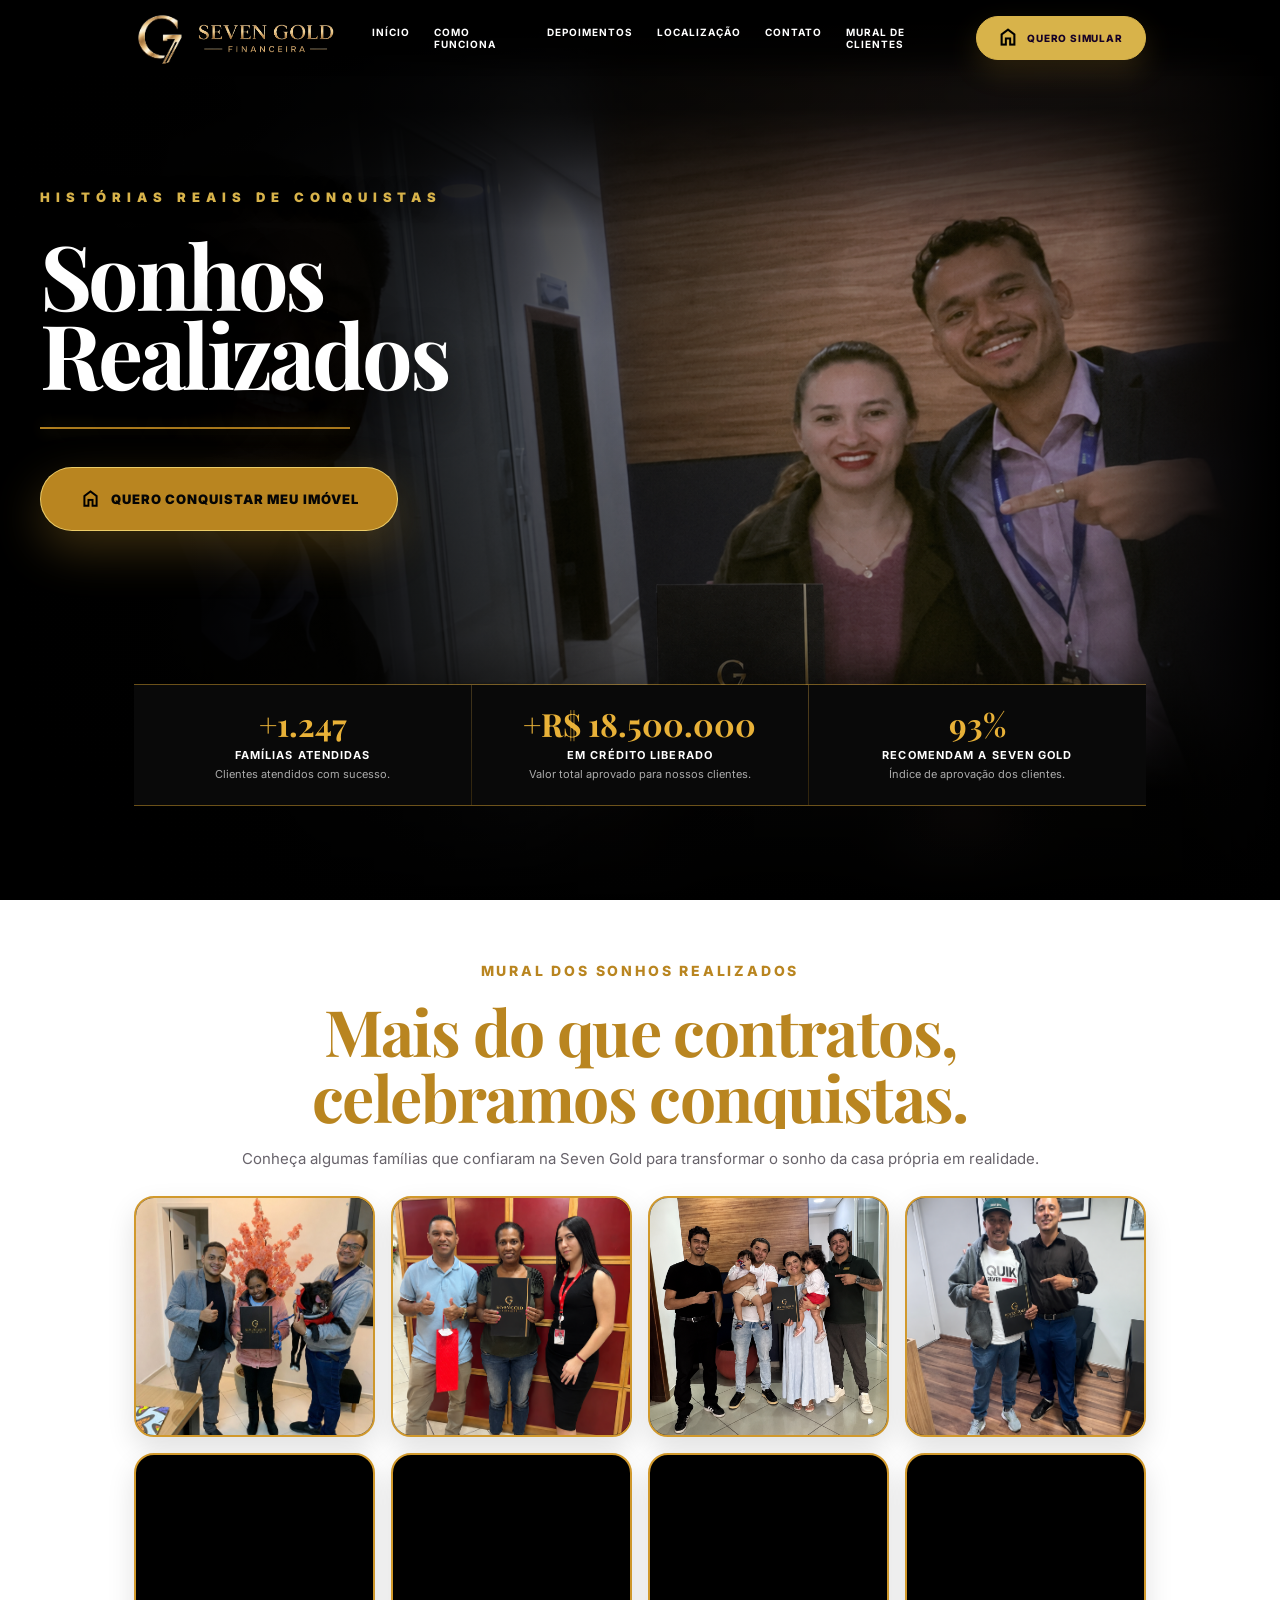
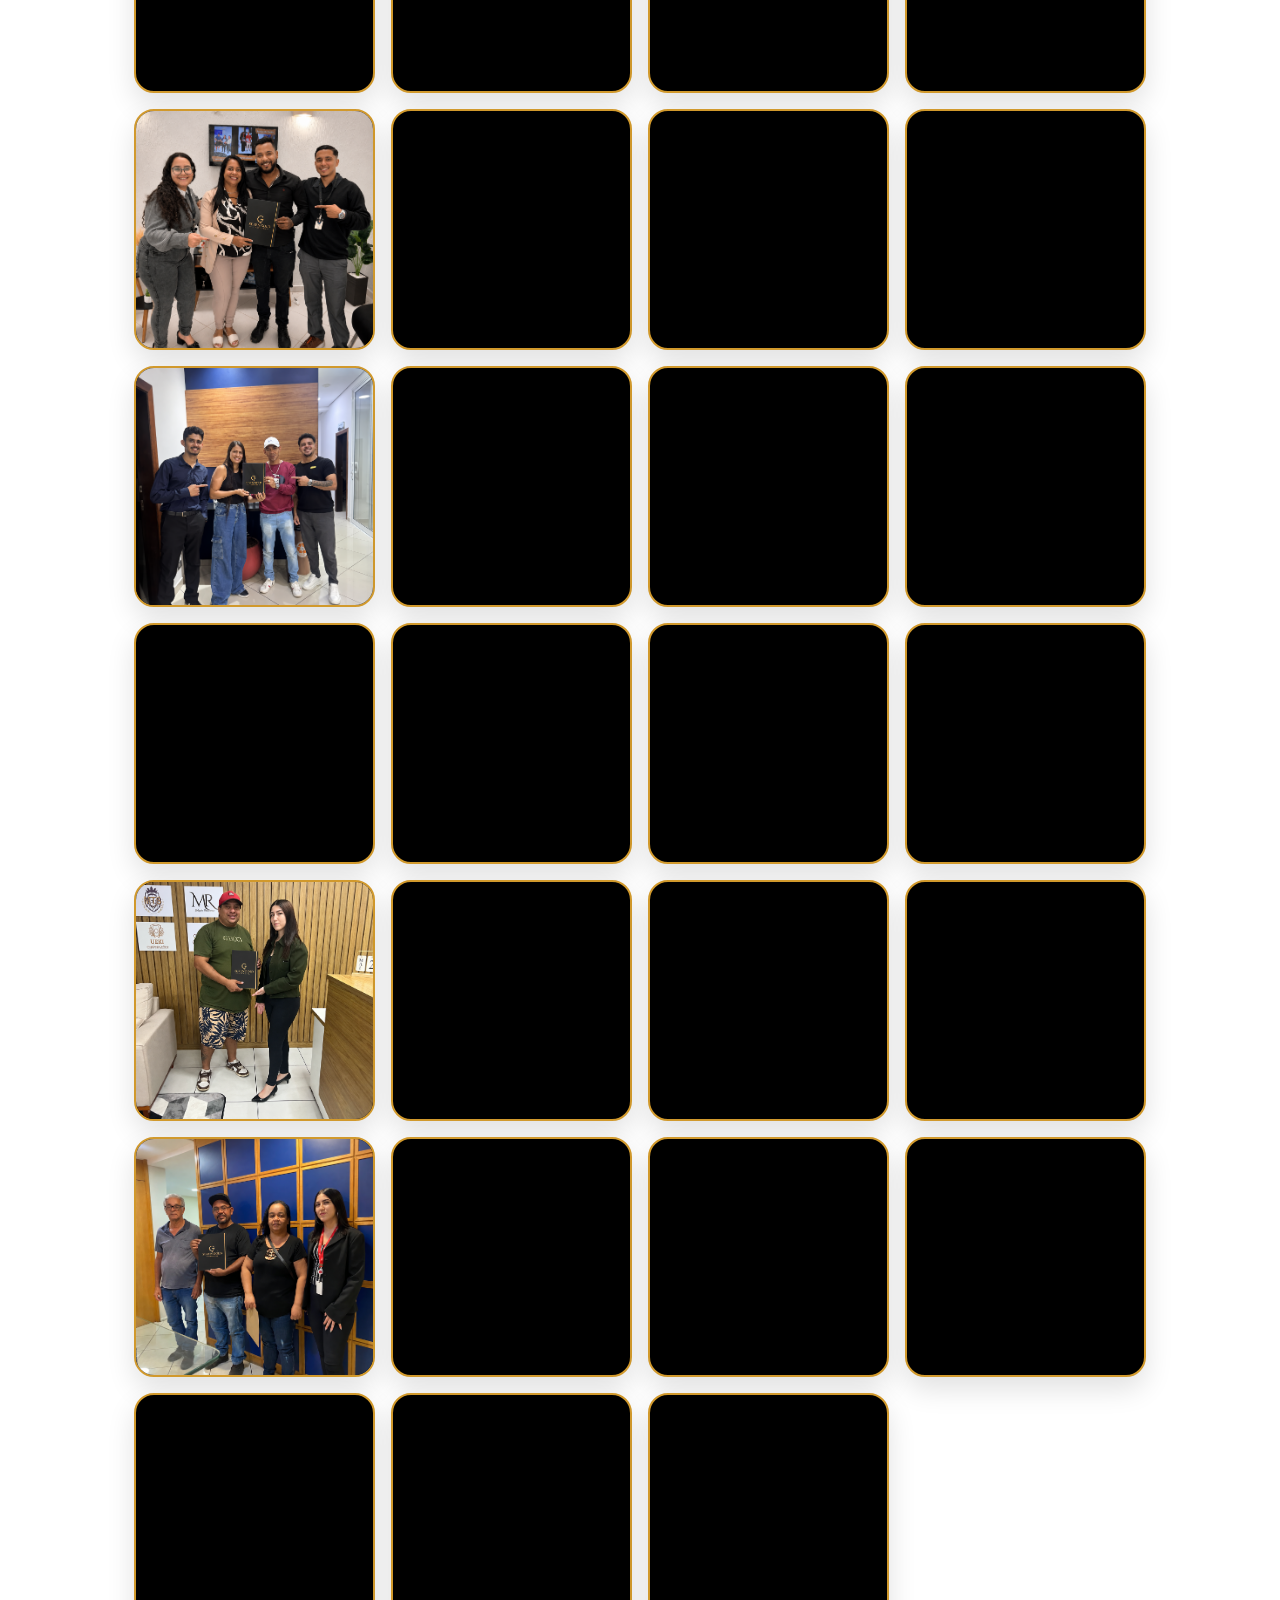
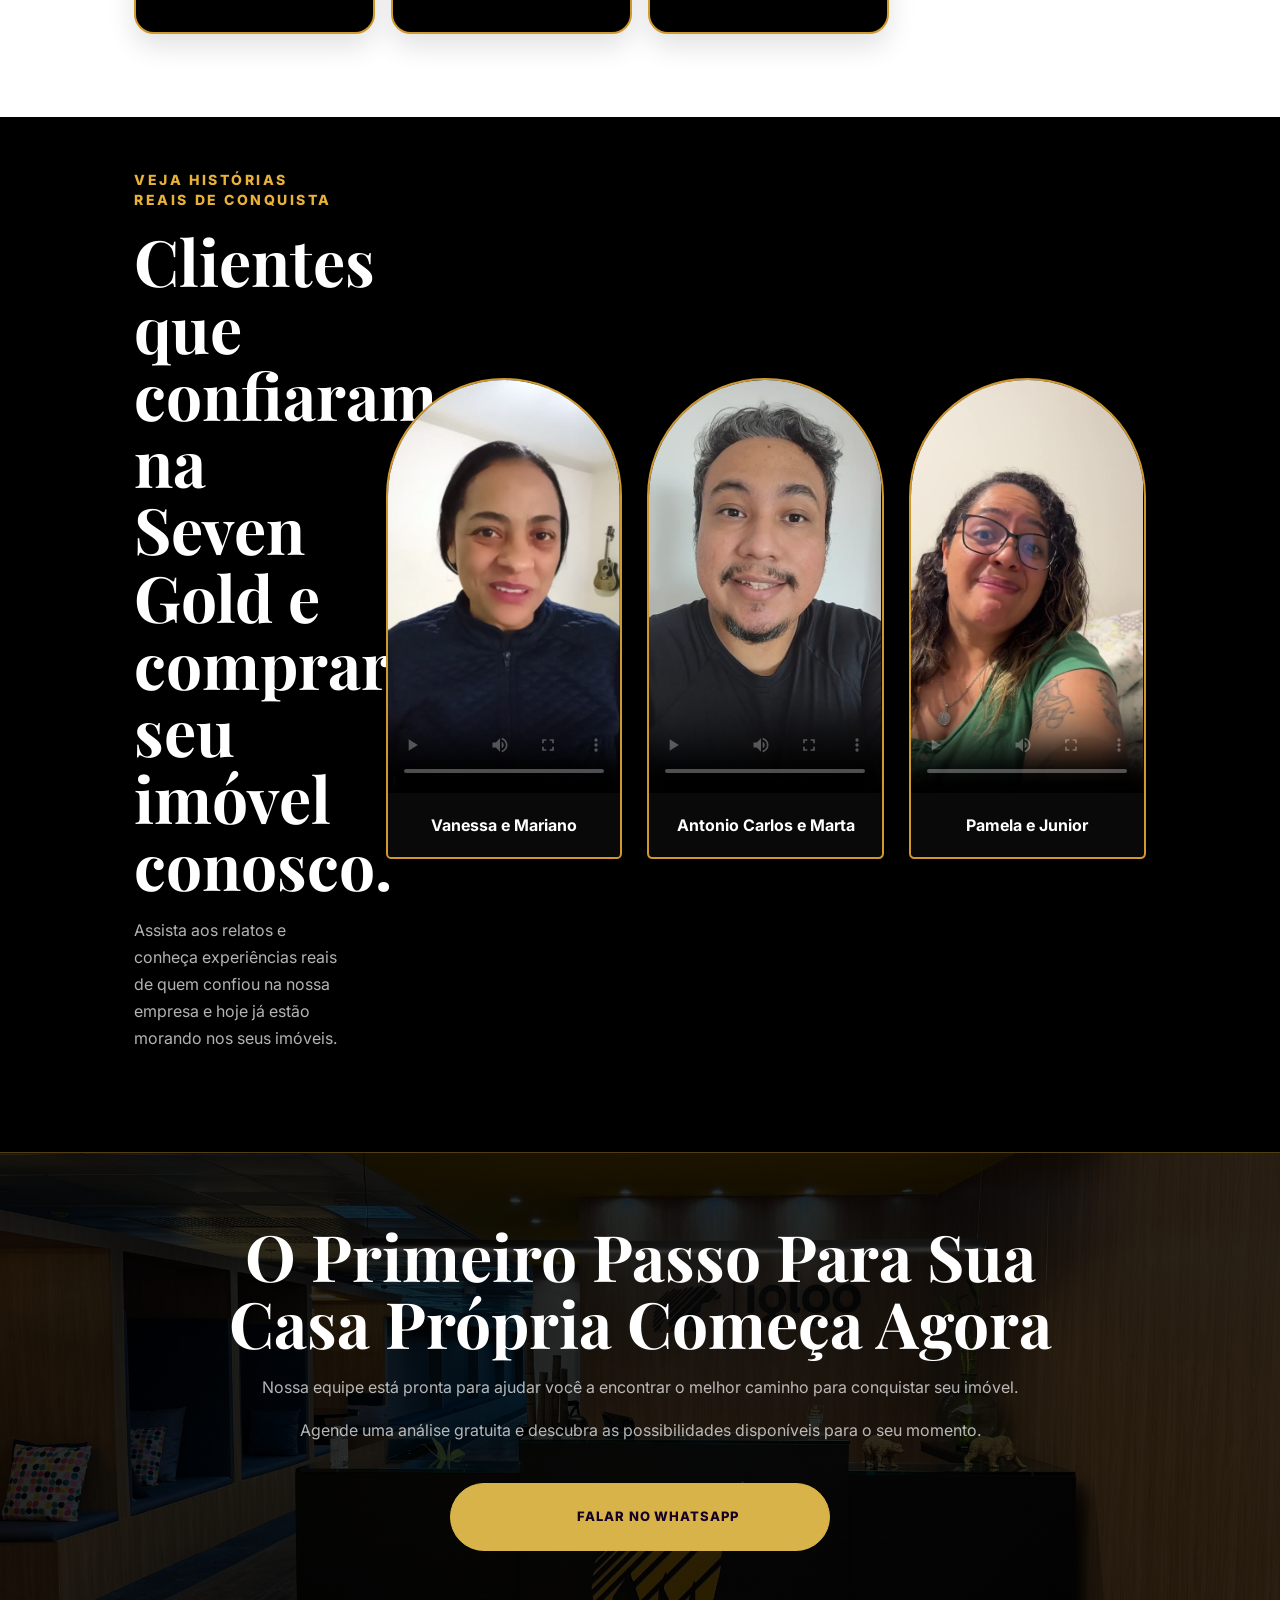
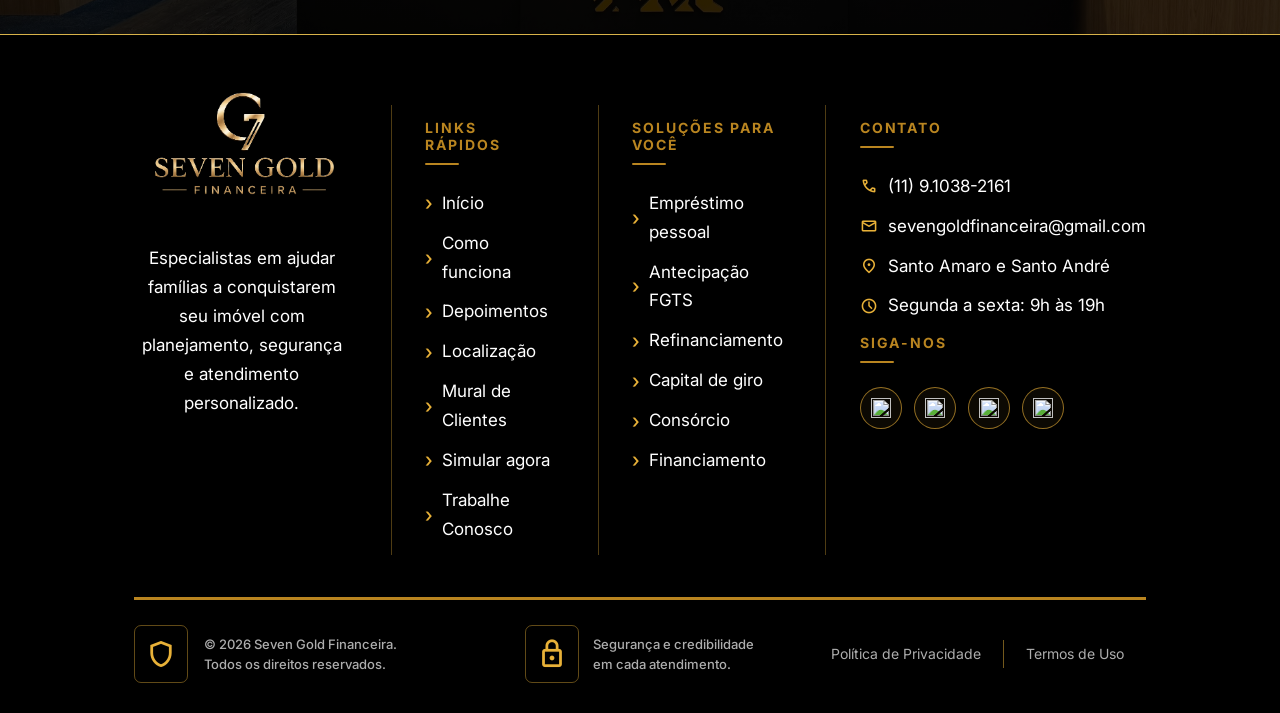
==== clientes.html @ f378a7ad "Usa foto da recepcao no final do mural" ====
<!doctype html>
<html lang="pt-BR">
<head>
  <meta charset="utf-8" />
  <meta name="viewport" content="width=device-width, initial-scale=1" />
  <title>Histórias de Clientes | Seven Gold Financeira</title>
  <meta name="description" content="Conheça histórias de clientes que conquistaram seu imóvel com a Seven Gold." />
  <link rel="preload" as="image" href="assets/mural-hero-imersivo.png" fetchpriority="high" />
  <link rel="preconnect" href="https://fonts.googleapis.com" />
  <link rel="preconnect" href="https://fonts.gstatic.com" crossorigin />
  <link href="https://fonts.googleapis.com/css2?family=Inter:wght@400;500;600;700;800&family=Playfair+Display:wght@600;700&display=swap" rel="stylesheet" />
  <link href="https://fonts.googleapis.com/css2?family=Material+Symbols+Outlined:opsz,wght,FILL,GRAD@20,500,0,0" rel="stylesheet" />
  <link rel="stylesheet" href="styles.css?v=20260912-3" />
  <link rel="icon" type="image/png" sizes="96x96" href="/favicon-96x96.png" />
  <link rel="shortcut icon" href="/favicon.ico" />
  <link rel="apple-touch-icon" sizes="180x180" href="/apple-touch-icon.png" />
</head>
<body class="inner-page success-page-body">
  <header class="site-header">
<a class="brand" href="index.html" aria-label="Seven Gold Financeira"><span class="brand-symbol" role="img" aria-label="Símbolo G7"></span><span class="brand-name" aria-hidden="true"></span></a>
    <nav class="main-nav" aria-label="Menu principal"><a href="index.html">Início</a><a href="index.html#como-funciona">Como funciona</a><a href="index.html#clientes">Depoimentos</a><a href="index.html#localizacao">Localização</a><a href="index.html#contato">Contato</a><a href="clientes.html">Mural de Clientes</a></nav>
    <a class="button gold" href="simulador.html"><span class="house-icon" aria-hidden="true"></span>Quero simular</a>
  </header>
  <main class="success-page">
    <section class="hero-mural" aria-labelledby="hero-mural-title">
      <div class="hero-mural__bg" aria-hidden="true"></div>
      <div class="hero-mural__overlay" aria-hidden="true"></div>
      <div class="hero-mural__content">
        <div class="hero-mural__text">
          <p class="hero-mural__eyebrow">Histórias reais de conquistas</p>
          <h1 class="hero-mural__title" id="hero-mural-title">Sonhos<br />Realizados</h1>
          <div class="hero-mural__line" aria-hidden="true"></div>
          <a class="hero-mural__button" href="simulador.html"><span class="house-icon" aria-hidden="true"></span>Quero conquistar meu imóvel</a>
        </div>
      </div>
    </section>

    <section class="success-stats" aria-label="Resultados da Seven Gold">
      <article><strong data-count-up="1247" data-prefix="+">+1.247</strong><h2>Famílias atendidas</h2><p>Clientes atendidos com sucesso.</p></article>
      <article><strong data-count-up="18500000" data-prefix="+R$ ">+R$ 18.500.000</strong><h2>Em crédito liberado</h2><p>Valor total aprovado para nossos clientes.</p></article>
      <article><strong data-count-up="93" data-suffix="%">93%</strong><h2>Recomendam a Seven Gold</h2><p>Índice de aprovação dos clientes.</p></article>
    </section>

    <section class="dream-wall-section" id="galeria-clientes">
      <div class="section-head center"><span>Mural dos sonhos realizados</span><h2>Mais do que contratos, celebramos conquistas.</h2><p>Conheça algumas famílias que confiaram na Seven Gold para transformar o sonho da casa própria em realidade.</p></div>
      <div class="dream-wall" aria-label="Fotos de clientes com os especialistas Seven Gold">
        <figure><img src="assets/especialista-victor-01.webp" alt="Clientes celebrando uma conquista com o especialista Victor" loading="lazy" decoding="async" /></figure>
        <figure><img src="assets/especialista-julia-01.webp" alt="Clientes celebrando uma conquista com a especialista Julia" loading="lazy" decoding="async" /></figure>
        <figure><img src="assets/especialista-atila-01.webp" alt="Clientes celebrando uma conquista com o especialista Atíla" loading="lazy" decoding="async" /></figure>
        <figure><img src="assets/especialista-lucas-01.webp" alt="Clientes celebrando uma conquista com o especialista Lucas" loading="lazy" decoding="async" /></figure>
        <figure><img src="assets/especialista-jonata-20260912-01.webp" alt="Clientes celebrando uma conquista com o especialista Jonatã" loading="lazy" decoding="async" /></figure>
        <figure><img src="assets/especialista-victor-02.webp" alt="Clientes celebrando uma conquista com o especialista Victor" loading="lazy" decoding="async" /></figure>
        <figure><img src="assets/especialista-julia-02.webp" alt="Clientes celebrando uma conquista com a especialista Julia" loading="lazy" decoding="async" /></figure>
        <figure><img src="assets/especialista-atila-02.webp" alt="Clientes celebrando uma conquista com o especialista Atíla" loading="lazy" decoding="async" /></figure>
        <figure><img src="assets/especialista-lucas-02.webp" alt="Clientes celebrando uma conquista com o especialista Lucas" loading="lazy" decoding="async" /></figure>
        <figure><img src="assets/especialista-jonata-20260912-02.webp" alt="Clientes celebrando uma conquista com o especialista Jonatã" loading="lazy" decoding="async" /></figure>
        <figure><img src="assets/especialista-victor-03.webp" alt="Clientes celebrando uma conquista com o especialista Victor" loading="lazy" decoding="async" /></figure>
        <figure><img src="assets/especialista-julia-03.webp" alt="Clientes celebrando uma conquista com a especialista Julia" loading="lazy" decoding="async" /></figure>
        <figure><img src="assets/especialista-atila-03.webp" alt="Clientes celebrando uma conquista com o especialista Atíla" loading="lazy" decoding="async" /></figure>
        <figure><img src="assets/especialista-lucas-03.webp" alt="Clientes celebrando uma conquista com o especialista Lucas" loading="lazy" decoding="async" /></figure>
        <figure><img src="assets/especialista-jonata-20260912-03.webp" alt="Clientes celebrando uma conquista com o especialista Jonatã" loading="lazy" decoding="async" /></figure>
        <figure><img src="assets/especialista-victor-04.webp" alt="Clientes celebrando uma conquista com o especialista Victor" loading="lazy" decoding="async" /></figure>
        <figure><img src="assets/especialista-julia-04.webp" alt="Clientes celebrando uma conquista com a especialista Julia" loading="lazy" decoding="async" /></figure>
        <figure><img src="assets/especialista-atila-04.webp" alt="Clientes celebrando uma conquista com o especialista Atíla" loading="lazy" decoding="async" /></figure>
        <figure><img src="assets/especialista-jonata-20260912-04.webp" alt="Clientes celebrando uma conquista com o especialista Jonatã" loading="lazy" decoding="async" /></figure>
        <figure><img src="assets/especialista-victor-05.webp" alt="Clientes celebrando uma conquista com o especialista Victor" loading="lazy" decoding="async" /></figure>
        <figure><img src="assets/especialista-julia-05.webp" alt="Clientes celebrando uma conquista com a especialista Julia" loading="lazy" decoding="async" /></figure>
        <figure><img src="assets/especialista-atila-05.webp" alt="Clientes celebrando uma conquista com o especialista Atíla" loading="lazy" decoding="async" /></figure>
        <figure><img src="assets/especialista-jonata-20260912-05.webp" alt="Clientes celebrando uma conquista com o especialista Jonatã" loading="lazy" decoding="async" /></figure>
        <figure><img src="assets/especialista-victor-06.webp" alt="Clientes celebrando uma conquista com o especialista Victor" loading="lazy" decoding="async" /></figure>
        <figure><img src="assets/especialista-julia-06.webp" alt="Clientes celebrando uma conquista com a especialista Julia" loading="lazy" decoding="async" /></figure>
        <figure><img src="assets/especialista-jonata-20260912-06.webp" alt="Clientes celebrando uma conquista com o especialista Jonatã" loading="lazy" decoding="async" /></figure>
        <figure><img src="assets/especialista-victor-07.webp" alt="Clientes celebrando uma conquista com o especialista Victor" loading="lazy" decoding="async" /></figure>
        <figure><img src="assets/especialista-julia-07.webp" alt="Clientes celebrando uma conquista com a especialista Julia" loading="lazy" decoding="async" /></figure>
        <figure><img src="assets/especialista-jonata-20260912-07.webp" alt="Clientes celebrando uma conquista com o especialista Jonatã" loading="lazy" decoding="async" /></figure>
        <figure><img src="assets/especialista-victor-08.webp" alt="Clientes celebrando uma conquista com o especialista Victor" loading="lazy" decoding="async" /></figure>
        <figure><img src="assets/especialista-jonata-20260912-08.webp" alt="Clientes celebrando uma conquista com o especialista Jonatã" loading="lazy" decoding="async" /></figure>
      </div>
    </section>

    <section class="testimonial-page-section">
      <div class="testimonial-heading"><span>Veja histórias reais de conquista</span><h2>Clientes que confiaram na Seven Gold e compraram seu imóvel conosco.</h2><p>Assista aos relatos e conheça experiências reais de quem confiou na nossa empresa e hoje já estão morando nos seus imóveis.</p></div>
      <div class="testimonial-page-videos" aria-label="Relatos em vídeo de clientes da Seven Gold">
        <div class="testimonial-page-video">
          <video controls preload="metadata" playsinline poster="assets/depoimento-vanessa-mariano-thumbnail.jpg?v=20260715-2" aria-label="Depoimento de Vanessa e Mariano"><source src="assets/depoimento-vanessa-mariano.mp4?v=20260714-1" type="video/mp4" />Seu navegador não oferece suporte para reprodução de vídeo.</video>
          <strong>Vanessa e Mariano</strong>
        </div>
        <div class="testimonial-page-video">
          <video controls preload="metadata" playsinline poster="assets/depoimento-jonata-thumbnail.jpg?v=20260715-1" aria-label="Depoimento de Antonio Carlos e Marta"><source src="assets/depoimento-jonata.mp4?v=20260715-1" type="video/mp4" />Seu navegador não oferece suporte para reprodução de vídeo.</video>
          <strong>Antonio Carlos e Marta</strong>
        </div>
        <div class="testimonial-page-video">
          <video controls preload="metadata" playsinline poster="assets/depoimento-cliente-03-thumbnail.jpg?v=20260715-1" aria-label="Depoimento de Pamela e Junior"><source src="assets/depoimento-cliente-03.mp4?v=20260715-1" type="video/mp4" />Seu navegador não oferece suporte para reprodução de vídeo.</video>
          <strong>Pamela e Junior</strong>
        </div>
      </div>
    </section>

    <section class="success-final-cta">
      <h2>O Primeiro Passo Para Sua Casa Própria Começa Agora</h2>
      <p>Nossa equipe está pronta para ajudar você a encontrar o melhor caminho para conquistar seu imóvel.</p>
      <p>Agende uma análise gratuita e descubra as possibilidades disponíveis para o seu momento.</p>
      <a class="button gold home-cta" href="https://wa.link/cnoep2" target="_blank" rel="noreferrer" aria-label="Falar no WhatsApp da Seven Gold"><span class="whatsapp-cta-icon" aria-hidden="true"></span>Falar no WhatsApp</a>
    </section>
  </main>
  <footer class="footer" id="contato">
    <div class="footer-about"><img src="assets/logo-completa-transparente.png" alt="Seven Gold Financeira" /><p>Especialistas em ajudar famílias a conquistarem seu imóvel com planejamento, segurança e atendimento personalizado.</p></div>
    <div><h3>Links rápidos</h3><a href="index.html#inicio">Início</a><a href="index.html#como-funciona">Como funciona</a><a href="index.html#clientes">Depoimentos</a><a href="index.html#localizacao">Localização</a><a href="clientes.html">Mural de Clientes</a><a href="simulador.html">Simular agora</a><a href="https://wa.me/5511910382161?text=Ol%C3%A1%2C%20vim%20pelo%20site%20e%20quero%20trabalhar%20com%20a%20Seven%20Gold." target="_blank" rel="noreferrer">Trabalhe Conosco</a></div>
    <div><h3>Soluções para você</h3><a aria-disabled="true">Empréstimo pessoal</a><a aria-disabled="true">Antecipação FGTS</a><a aria-disabled="true">Refinanciamento</a><a aria-disabled="true">Capital de giro</a><a aria-disabled="true">Consórcio</a><a aria-disabled="true">Financiamento</a></div>
    <div class="footer-contact"><h3>Contato</h3><p><span class="material-symbols-outlined" aria-hidden="true">call</span>(11) 9.1038-2161</p><p><span class="material-symbols-outlined" aria-hidden="true">mail</span>sevengoldfinanceira@gmail.com</p><p><span class="material-symbols-outlined" aria-hidden="true">location_on</span>Santo Amaro e Santo André</p><p><span class="material-symbols-outlined" aria-hidden="true">schedule</span>Segunda a sexta: 9h às 19h</p><h3>Siga-nos</h3>
    <div class="social-links" aria-label="Redes sociais">
<a class="social-link" href="https://www.facebook.com/sevengoldfinanceira/" target="_blank" rel="noreferrer" title="Facebook" aria-label="Abrir Facebook da Seven Gold"><img src="https://cdn.simpleicons.org/facebook/E8B138" alt="" /></a>
      <a class="social-link" href="https://www.instagram.com/sevengoldfinanceira" target="_blank" rel="noreferrer" title="Instagram" aria-label="Abrir Instagram da Seven Gold"><img src="https://cdn.simpleicons.org/instagram/E8B138" alt="" /></a>
      <a class="social-link" href="https://www.tiktok.com/@sevengoldfinanceira?is_from_webapp=1&amp;sender_device=pc" target="_blank" rel="noreferrer" title="TikTok" aria-label="Abrir TikTok da Seven Gold"><img src="https://cdn.simpleicons.org/tiktok/E8B138" alt="" /></a>
<a class="social-link" href="https://k.kwai.com/u/@sevengoldfinanceira/xmhOjYCY" target="_blank" rel="noreferrer" title="Kwai" aria-label="Abrir Kwai da Seven Gold"><img src="https://cdn.simpleicons.org/kuaishou/E8B138" alt="" /></a>
    </div>
    </div>
<div class="footer-bottom">
      <div class="footer-copyright"><span class="material-symbols-outlined" aria-hidden="true">shield</span><div><strong>© 2026 Seven Gold Financeira.</strong><small>Todos os direitos reservados.</small></div></div>
      <div class="footer-security"><span class="material-symbols-outlined" aria-hidden="true">lock</span><div><strong>Segurança e credibilidade</strong><small>em cada atendimento.</small></div></div>
      <div class="footer-legal"><a href="politica-de-privacidade.html">Política de Privacidade</a><a href="termos-de-uso.html">Termos de Uso</a></div>
    </div>
  </footer>
  <script src="script.js?v=20260912-1"></script>
</body>
</html>
---- styles.css ----
:root {
  --purple: #170821;
  --purple2: #25102f;
  --gold: #c99a55;
  --gold2: #edcc93;
  --cream: #f5f2ec;
  --ink: #18151b;
  --muted: #716b74;
  --line: rgba(201, 154, 85, 0.28);
  --display: "Playfair Display", Georgia, serif;
}
* {
  box-sizing: border-box;
}
html {
  scroll-behavior: smooth;
}
body {
  margin: 0;
  background: var(--cream);
  color: var(--ink);
  font-family: Inter, system-ui, sans-serif;
}
a {
  text-decoration: none;
  color: inherit;
}
.site-header {
  position: sticky;
  top: 0;
  z-index: 20;
  display: grid;
  grid-template-columns: 140px 1fr auto;
  align-items: center;
  gap: 32px;
  min-height: 84px;
  padding: 10px clamp(22px, 6vw, 105px);
  background: rgba(12, 8, 14, 0.96);
  color: #fff;
  border-bottom: 1px solid rgba(255, 255, 255, 0.1);
  backdrop-filter: blur(16px);
}
.brand img {
  display: block;
  width: 72px;
  height: 64px;
  object-fit: contain;
}
.main-nav {
  display: flex;
  justify-content: center;
  gap: 28px;
  font-size: 11px;
  font-weight: 700;
  letter-spacing: 0.1em;
  text-transform: uppercase;
}
.main-nav a {
  opacity: 0.72;
}
.main-nav a:hover {
  color: var(--gold2);
  opacity: 1;
}
.nav-toggle {
  display: none;
}
.button {
  display: inline-flex;
  align-items: center;
  justify-content: center;
  min-height: 48px;
  padding: 0 25px;
  border: 1px solid transparent;
  border-radius: 999px;
  font-size: 11px;
  font-weight: 800;
  letter-spacing: 0.08em;
  text-transform: uppercase;
  transition: 0.2s;
}
.button:hover {
  transform: translateY(-2px);
}
.button.gold {
  background: var(--gold2);
  color: #1a111d;
}
.button.dark {
  background: var(--purple);
  color: #fff;
}
.button.outline {
  border-color: var(--gold);
  color: var(--gold2);
}
.hero {
  position: relative;
  overflow: hidden;
  display: grid;
  grid-template-columns: 1.1fr 0.9fr;
  align-items: center;
  gap: clamp(50px, 8vw, 120px);
  min-height: calc(100vh - 84px);
  padding: clamp(75px, 9vw, 130px) clamp(22px, 7vw, 120px);
  background:
    radial-gradient(
      circle at 78% 28%,
      rgba(201, 154, 85, 0.22),
      transparent 26%
    ),
    #0b090c;
  color: #fff;
}
.hero-copy {
  max-width: 760px;
}
.eyebrow,
.section-head > span,
.story-card > span,
.office-card > span {
  color: var(--gold);
  font-size: 11px;
  font-weight: 800;
  letter-spacing: 0.2em;
  text-transform: uppercase;
}
.hero h1,
.section-head h2,
.story-card h2,
.final-cta h2 {
  margin: 18px 0;
  font-family: var(--display);
  font-size: clamp(44px, 6vw, 88px);
  line-height: 1.02;
  letter-spacing: -0.025em;
}
.hero h2 {
  margin: 0 0 26px;
  color: var(--gold2);
  font-family: var(--display);
  font-size: clamp(25px, 3vw, 42px);
  font-weight: 600;
}
.hero p:not(.eyebrow) {
  max-width: 640px;
  color: rgba(255, 255, 255, 0.68);
  font-size: 17px;
  line-height: 1.75;
}
.hero .button {
  margin-top: 22px;
}
.arch {
  overflow: hidden;
  border: 1px solid var(--line);
  border-radius: 260px 260px 16px 16px;
  background: var(--purple);
}
.arch img {
  display: block;
  width: 100%;
  height: 100%;
  object-fit: cover;
}
.hero-visual .arch {
  height: min(590px, 68vh);
}
.section {
  padding: clamp(85px, 10vw, 145px) clamp(22px, 7vw, 120px);
}
.section-head {
  max-width: 800px;
}
.section-head h2 {
  color: var(--purple);
  font-size: clamp(40px, 5vw, 70px);
}
.section-head p {
  color: var(--muted);
  font-size: 16px;
  line-height: 1.75;
}
.section-head.center {
  margin: 0 auto;
  text-align: center;
}
.section-head.light h2 {
  color: #fff;
}
.section-head.light p {
  color: rgba(255, 255, 255, 0.62);
}
.step-grid {
  display: grid;
  grid-template-columns: repeat(5, 1fr);
  margin: 60px 0 38px;
  border-top: 1px solid rgba(23, 8, 33, 0.15);
}
.step-grid article {
  position: relative;
  padding: 30px 22px;
  border-right: 1px solid rgba(23, 8, 33, 0.12);
}
.step-grid article:last-child {
  border: 0;
}
.step-grid b {
  display: block;
  color: var(--gold);
  font-family: var(--display);
  font-size: 32px;
  font-weight: 400;
}
.step-grid img {
  width: 52px;
  height: 52px;
  margin: 28px 0 20px;
  object-fit: contain;
}
.step-grid h3 {
  min-height: 56px;
  margin: 0 0 10px;
  color: var(--purple);
  font-family: var(--display);
  font-size: 21px;
}
.step-grid p {
  margin: 0;
  color: var(--muted);
  font-size: 13px;
  line-height: 1.65;
}
.dark-section {
  background: #0b090c;
  color: #fff;
}
.why,
.location {
  display: grid;
  grid-template-columns: 1fr minmax(320px, 500px);
  align-items: center;
  gap: clamp(55px, 9vw, 135px);
}
.why > div > p,
.location > div > p {
  max-width: 650px;
  color: rgba(255, 255, 255, 0.64);
  font-size: 17px;
  line-height: 1.8;
}
.why .button {
  margin-top: 20px;
}
.image-arch {
  height: 540px;
}
.team {
  background: #fff;
}
.team-feature {
  max-width: 560px;
  margin: 60px auto 0;
}
.team-feature .arch {
  height: 560px;
}
.clients {
  text-align: center;
}
.client-cards {
  display: grid;
  grid-template-columns: repeat(3, 1fr);
  gap: clamp(18px, 2vw, 30px);
  width: min(100%, 1320px);
  margin: 48px auto 42px;
}
.client-cards article {
  display: grid;
  place-items: end start;
  min-height: 300px;
  padding: 28px;
  border: 1px solid var(--line);
  border-radius: 200px 200px 8px 8px;
  background:
    radial-gradient(
      circle at 50% 30%,
      rgba(201, 154, 85, 0.3),
      transparent 30%
    ),
    var(--purple2);
  color: var(--gold2);
  font-family: var(--display);
  font-size: 24px;
}
.story {
  background: var(--cream);
}
.story-card {
  max-width: 1000px;
  margin: auto;
  padding: clamp(35px, 6vw, 75px);
  border: 1px solid rgba(23, 8, 33, 0.15);
  background: #fff;
  text-align: center;
}
.story-card h2 {
  font-size: clamp(34px, 4vw, 58px);
}
.story-card p {
  color: var(--muted);
  line-height: 1.7;
}
.story-card .button {
  margin-top: 18px;
}
.office-card {
  padding: 42px;
  border: 1px solid var(--line);
  background: var(--purple2);
}
.office-card h3 {
  color: #fff;
  font-family: var(--display);
  font-size: 28px;
  line-height: 1.25;
}
.office-card p {
  color: rgba(255, 255, 255, 0.62);
  line-height: 1.65;
}
.button-row {
  display: flex;
  flex-wrap: wrap;
  gap: 12px;
  margin-top: 28px;
}
.partners {
  background: #fff;
}
.partner-icons {
  display: flex;
  flex-wrap: wrap;
  justify-content: center;
  align-items: center;
  gap: 45px;
  margin-top: 60px;
  padding: 35px;
  border-top: 1px solid rgba(23, 8, 33, 0.12);
  border-bottom: 1px solid rgba(23, 8, 33, 0.12);
}
.partner-icons img {
  width: 75px;
  height: 65px;
  object-fit: contain;
}
.final-cta {
  text-align: center;
}
.final-cta h2 {
  max-width: 900px;
  margin: 18px auto;
  font-size: clamp(42px, 5.5vw, 76px);
}
.final-cta p {
  max-width: 720px;
  margin: 12px auto;
  color: rgba(255, 255, 255, 0.65);
  font-size: 17px;
  line-height: 1.7;
}
.final-cta .button {
  margin-top: 28px;
}
.key {
  font-size: 42px;
}
.footer {
  display: grid;
  grid-template-columns: 1.3fr repeat(3, 1fr);
  gap: 42px;
  padding: 70px clamp(22px, 7vw, 120px) 30px;
  background: var(--purple);
  color: #fff;
}
.footer-about img {
  width: min(100%, 230px);
  height: auto;
  border-radius: 8px;
}
.footer h3 {
  color: var(--gold2);
  font-size: 11px;
  letter-spacing: 0.14em;
  text-transform: uppercase;
}
.footer a,
.footer p {
  display: block;
  margin: 0 0 11px;
  color: rgba(255, 255, 255, 0.65);
  font-size: 13px;
  line-height: 1.6;
}
.footer-bottom {
  position: relative;
  grid-column: 1/-1;
  display: grid;
  grid-template-columns: minmax(260px, 1fr) auto minmax(300px, 1fr);
  align-items: center;
  gap: clamp(24px, 4vw, 64px);
  padding-top: 28px;
  border-top: 0;
  color: rgba(255, 255, 255, 0.55);
  font-size: 11px;
}

.footer-copyright,
.footer-security,
.footer-legal {
  display: flex;
  align-items: center;
}

.footer-copyright {
  gap: 16px;
}

.footer-copyright > .material-symbols-outlined {
  display: grid;
  flex: 0 0 54px;
  width: 54px;
  height: 58px;
  place-items: center;
  border: 1px solid rgba(232, 177, 56, 0.42);
  border-radius: 7px;
  color: #e8b138;
  font-size: 29px;
}

.footer-copyright strong,
.footer-copyright small,
.footer-security strong,
.footer-security small {
  display: block;
  color: rgba(255, 255, 255, 0.68);
  font-size: 13px;
  font-weight: 500;
  line-height: 1.55;
}

.footer-security {
  gap: 14px;
  min-width: 285px;
  padding: 13px 22px;
  border: 1px solid rgba(232, 177, 56, 0.38);
  border-radius: 7px;
  justify-content: center;
}

.footer-security > .material-symbols-outlined {
  color: #e8b138;
  font-size: 25px;
}

.footer-legal {
  justify-content: flex-end;
  gap: 0;
}

.footer .footer-legal a {
  margin: 0;
  padding: 2px 22px;
  color: rgba(255, 255, 255, 0.68);
  font-size: 13px;
  white-space: nowrap;
}

.footer .footer-legal a + a {
  border-left: 1px solid rgba(232, 177, 56, 0.5);
}

@media (max-width: 1100px) {
  .footer-bottom {
    grid-template-columns: 1fr 1fr;
  }

  .footer-legal {
    grid-column: 1 / -1;
    justify-content: center;
  }
}

@media (max-width: 700px) {
  .footer-bottom {
    grid-template-columns: 1fr;
  }

  .footer-security,
  .footer-legal {
    grid-column: auto;
  }

  .footer-security {
    width: 100%;
    min-width: 0;
  }

  .footer-legal {
    flex-wrap: wrap;
  }
}

.footer-bottom::before {
  content: "";
  position: absolute;
  top: 0;
  right: 0;
  left: 0;
  height: 3px;
  background: #b98520;
  background-repeat: no-repeat;
  background-position: center;
  background-size: 31px 31px, 100% 1px;
}

.footer::after {
  content: none;
  display: none;
}
.whatsapp {
  position: fixed;
  right: 22px;
  bottom: 22px;
  z-index: 30;
}
.whatsapp img {
  display: block;
  width: 62px;
  height: 62px;
  object-fit: contain;
  border-radius: 50%;
  box-shadow: 0 14px 30px rgba(0, 0, 0, 0.3);
}
@media (max-width: 1100px) {
  .step-grid {
    grid-template-columns: repeat(2, 1fr);
  }
  .step-grid article {
    border-bottom: 1px solid rgba(23, 8, 33, 0.12);
  }
  .step-grid article:nth-child(2n) {
    border-right: 0;
  }
}
@media (max-width: 900px) {
  .site-header {
    grid-template-columns: auto auto;
    justify-content: space-between;
  }
  .nav-toggle {
    display: grid;
    gap: 5px;
    width: 44px;
    height: 44px;
    padding: 11px;
    border: 1px solid rgba(255, 255, 255, 0.2);
    border-radius: 50%;
    background: transparent;
  }
  .nav-toggle span {
    height: 1px;
    background: var(--gold2);
  }
  .main-nav,
  .header-cta {
    display: none;
  }
  .site-header.menu-open .main-nav {
    grid-column: 1/-1;
    display: grid;
    gap: 0;
  }
  .site-header.menu-open .main-nav a {
    padding: 14px 0;
    border-top: 1px solid rgba(255, 255, 255, 0.1);
  }
  .hero,
  .why,
  .location,
  .footer {
    grid-template-columns: 1fr;
  }
  .hero {
    min-height: auto;
  }
  .hero-visual {
    max-width: 560px;
    margin: auto;
  }
  .client-cards {
    grid-template-columns: 1fr;
  }
  .client-cards article {
    max-width: 450px;
    width: 100%;
    margin: auto;
  }
}
@media (max-width: 650px) {
  .step-grid {
    grid-template-columns: 1fr;
  }
  .step-grid article {
    padding: 28px 0;
    border-right: 0;
  }
  .hero h1 {
    font-size: clamp(42px, 13vw, 64px);
  }
  .hero-visual .arch,
  .image-arch,
  .team-feature .arch {
    height: 430px;
  }
  .button-row {
    display: grid;
  }
  .footer {
    padding-top: 28px;
    padding-bottom: 100px;
  }

  .footer > .footer-about img {
    margin-bottom: -70px;
  }
}

/* Mural de clientes baseado na estrutura da página original */
.success-hero {
  display: grid;
  grid-template-columns: 1.05fr 0.95fr;
  align-items: center;
  gap: clamp(45px, 7vw, 110px);
  min-height: 660px;
  padding: clamp(75px, 9vw, 130px) var(--page-gutter);
  color: #fff;
  background: #000;
}

.success-hero-copy > span,
.testimonial-heading > span,
.success-final-cta > span {
  color: #e8b138;
  font-size: 14px;
  font-weight: 800;
  letter-spacing: 0.18em;
  text-transform: uppercase;
}

.success-hero h1 {
  margin: 18px 0 24px;
  color: #fff;
  font-family: var(--display);
  font-size: clamp(64px, 8vw, 118px);
  line-height: 0.82;
}

.success-hero p {
  max-width: 650px;
  color: rgba(255, 255, 255, 0.72);
  line-height: 1.75;
}

.success-hero .button { margin-top: 20px; }
.success-hero-image { overflow: hidden; border: 2px solid #d1992c; border-radius: 260px 260px 12px 12px; }
.success-hero-image img { display: block; width: 100%; min-height: 500px; object-fit: cover; }

.success-stats {
  display: grid;
  grid-template-columns: repeat(3, minmax(0, 1fr));
  width: calc(100% - 2 * var(--page-gutter));
  max-width: 1420px;
  margin: 0 auto clamp(42px, 5vw, 70px);
  gap: 1px;
  overflow: hidden;
  border-top: 1px solid rgba(232, 177, 56, 0.32);
  border-bottom: 1px solid rgba(232, 177, 56, 0.32);
  background: rgba(232, 177, 56, 0.2);
  color: #fff;
}

.success-stats article {
  display: flex;
  min-height: clamp(120px, 8vw, 138px);
  padding: 12px 16px;
  flex-direction: column;
  align-items: center;
  justify-content: center;
  background: #090909;
  text-align: center;
}
.success-stats strong {
  display: block;
  margin-bottom: 8px;
  color: #e8b138;
  font-family: var(--display);
  font-size: clamp(28px, 2.5vw, 44px);
  line-height: 1.05;
}
.success-stats h2 {
  margin: 0 0 5px;
  color: #fff;
  font-size: 11px;
  line-height: 1.25;
  letter-spacing: 0.1em;
  text-transform: uppercase;
}
.success-stats p {
  margin: 0;
  color: rgba(255, 255, 255, 0.66);
  font-size: 11px;
  line-height: 1.4;
}

@media (min-width: 901px) {
  .success-stats {
    position: relative;
    z-index: 4;
    margin-top: clamp(-230px, -24vh, -190px);
  }

  .success-stats strong { white-space: nowrap; }
}

.dream-wall-section { padding: clamp(80px, 10vw, 140px) var(--page-gutter); background: #fff; }
.dream-wall { display: grid; grid-template-columns: repeat(4, 1fr); gap: 16px; margin-top: 24px; }

.dream-wall-section .section-head p {
  max-width: 940px;
  margin: 18px auto 0;
  color: #68636b;
  font-size: 15px;
  line-height: 1.65;
}
.dream-placeholder { display: grid; place-items: center; aspect-ratio: 1; color: rgba(232, 177, 56, 0.72); background: radial-gradient(circle, rgba(232, 177, 56, 0.18), transparent 35%), #090909; border: 2px solid #d1992c; font-family: var(--display); font-size: 28px; }

.dream-wall figure {
  overflow: hidden;
  aspect-ratio: 1;
  margin: 0;
  background: #000;
  border: 2px solid #d1992c;
  border-radius: 20px;
  box-shadow: 0 12px 28px rgba(0,0,0,.12);
  transition: transform .3s ease, box-shadow .3s ease;
}

.dream-wall figure:hover {
  transform: translateY(-3px);
  box-shadow: 0 16px 30px rgba(0, 0, 0, 0.16);
}

.dream-wall figure img {
  display: block;
  width: 100%;
  height: 100%;
  object-fit: cover;
  object-position: center;
}

.success-hero {
  align-items: start;
  padding-top: clamp(48px, 5vw, 72px);
}

@media (max-width: 650px) {
  .success-hero {
    padding-top: 40px;
  }
}

.testimonial-page-section {
  display: grid;
  grid-template-columns: minmax(0, 1fr) minmax(560px, 760px);
  align-items: center;
  gap: clamp(30px, 3vw, 52px);
  padding: clamp(85px, 10vw, 140px) var(--page-gutter);
  color: #fff;
  background: #000;
}

.testimonial-heading h2,
.success-final-cta h2 { margin: 18px 0; color: #fff; font-family: var(--display); font-size: clamp(42px, 5vw, 72px); line-height: 1.05; }
.testimonial-heading p,.success-final-cta p { color: rgba(255,255,255,.7); line-height: 1.7; }
.testimonial-page-video { overflow: hidden; border: 2px solid #d1992c; border-radius: 220px 220px 10px 10px; background: #090909; }
.testimonial-page-video video { display: block; width: 100%; aspect-ratio: 9/16; object-fit: cover; }
.testimonial-page-video strong { display: block; padding: 20px; color: #fff; line-height: 1.5; text-align: center; }

.testimonial-page-videos {
  display: grid;
  grid-template-columns: repeat(3, minmax(0, 1fr));
  align-items: stretch;
  gap: clamp(14px, 2vw, 28px);
  width: 100%;
  max-width: 760px;
  justify-self: center;
}

.testimonial-page-section .testimonial-page-videos .testimonial-page-video {
  display: flex;
  justify-self: stretch;
  flex-direction: column;
  width: 100%;
  max-width: none;
}

.testimonial-page-section .testimonial-page-videos .testimonial-page-video strong {
  flex: 1;
}

.success-final-cta { padding: clamp(85px, 10vw, 140px) var(--page-gutter); color: #fff; background: #000; text-align: center; border-top: 1px solid rgba(232,177,56,.35); }
.success-final-cta h2,.success-final-cta p { max-width: 900px; margin-right: auto; margin-left: auto; }
.success-final-cta .button { margin-top: 22px; }

@media (max-width: 900px) {
  .success-hero,.testimonial-page-section { grid-template-columns: 1fr; }
  .success-hero-image { width: min(100%,560px); margin: auto; }
  .dream-wall { grid-template-columns: repeat(3,1fr); }
}

@media (max-width: 650px) {
  .success-stats,.dream-wall { grid-template-columns: 1fr 1fr; }
  .success-stats { padding-bottom: 38px; }
  .success-stats article { min-height: 104px; padding: 10px 8px; }
  .success-stats strong { margin-bottom: 7px; font-size: clamp(24px, 8vw, 32px); }
  .success-stats article:nth-child(2) strong { font-size: clamp(17px, 4.7vw, 20px); letter-spacing: -0.035em; white-space: nowrap; }
  .success-stats h2 { margin-bottom: 4px; font-size: 10px; line-height: 1.25; letter-spacing: 0.07em; }
  .success-stats p { max-width: 160px; font-size: 10px; line-height: 1.35; }
  .success-stats article:last-child { grid-column: 1/-1; }
  .success-hero h1 { font-size: clamp(58px,19vw,88px); }

  .testimonial-page-section .testimonial-heading,
  .testimonial-page-section .testimonial-heading h2,
  .testimonial-page-section .testimonial-heading p {
    margin-right: auto;
    margin-left: auto;
    text-align: center;
  }

  .testimonial-page-section .testimonial-heading > span {
    display: block;
    text-align: center;
  }

  .testimonial-page-videos {
    grid-template-columns: repeat(2, minmax(0, 1fr));
  }

  .testimonial-page-section .testimonial-page-videos .testimonial-page-video:last-child {
    grid-column: 1 / -1;
    justify-self: center;
    width: calc(50% - 7px);
  }
}

@media (max-width: 1050px) {
  .testimonial-page-section {
    grid-template-columns: 1fr;
  }
}

/* Casa em contorno, como no botão do site oficial */
.header-cta::before {
  display: none !important;
}

.house-icon {
  position: relative;
  display: inline-block;
  width: 17px;
  height: 14px;
  margin-right: 8px;
  border: 2px solid #150126;
  border-top: 0;
  border-radius: 1px;
}

.house-icon::before {
  content: "";
  position: absolute;
  top: -7px;
  left: 1px;
  width: 11px;
  height: 11px;
  border-top: 2px solid #150126;
  border-left: 2px solid #150126;
  transform: rotate(45deg);
}

.house-icon::after {
  content: "";
  position: absolute;
  right: 4px;
  bottom: 0;
  width: 4px;
  height: 7px;
  border: 2px solid #150126;
  border-bottom: 0;
}

/* Calendário em contorno, como no site oficial */
.button.calendar-button::before {
  display: none !important;
}

.calendar-icon {
  position: relative;
  display: inline-block;
  width: 19px;
  height: 18px;
  margin-right: 10px;
  border: 2px solid #150126;
  border-radius: 3px;
}

.calendar-icon::before {
  content: "";
  position: absolute;
  top: -5px;
  left: 3px;
  width: 2px;
  height: 6px;
  background: #150126;
  border-radius: 2px;
  box-shadow: 8px 0 0 #150126;
}

.calendar-icon::after {
  content: "";
  position: absolute;
  top: 4px;
  right: 0;
  left: 0;
  height: 2px;
  background: #150126;
}

/* Marcador de localização em contorno, como no site oficial */
.map-button::before {
  display: none !important;
}

.map-icon {
  position: relative;
  display: inline-block;
  width: 20px;
  height: 23px;
  margin-right: 10px;
}

.map-icon::before {
  content: "";
  position: absolute;
  top: 1px;
  left: 2px;
  width: 15px;
  height: 15px;
  border: 2px solid #150126;
  border-radius: 50% 50% 50% 0;
  transform: rotate(-45deg);
}

.map-icon::after {
  content: "";
  position: absolute;
  top: 7px;
  left: 8px;
  width: 4px;
  height: 4px;
  background: #150126;
  border-radius: 50%;
}

.home-cta {
  min-height: 56px;
  padding-right: 30px;
  padding-left: 30px;
}

.home-cta .house-icon {
  width: 19px;
  height: 16px;
  margin-right: 12px;
}

/* Nova identidade preta e dourada metálica */
:root {
  --purple: #000;
  --purple2: #090909;
  --gold-dark: #906820;
  --gold-mid: #d1992c;
  --gold-light: #f5d874;
  --gold-main: #e8b138;
  --gold-shadow: #b98220;
  --gold-solid: #b98520;
  --gold-gradient: var(--gold-solid);
  --gold: #e8b138;
  --gold2: #f5c94c;
  --line: rgba(232, 177, 56, 0.46);
}

.site-header,
.hero,
.dark-section,
.why,
.clients,
.location,
.final-cta,
.footer {
  background-color: #000;
}

.site-header {
  background: rgba(0, 0, 0, 0.96);
  border-bottom-color: #d1992c;
}

.hero {
  background: radial-gradient(circle at 78% 28%, rgba(232, 177, 56, 0.17), transparent 28%), #000;
}

.hero::after {
  background: linear-gradient(90deg, #000 0%, rgba(0, 0, 0, 0.96) 28%, rgba(0, 0, 0, 0.34) 62%, rgba(0, 0, 0, 0.76) 100%);
}

.brand-symbol {
  background-image: url("assets/logo-g7-transparente.png");
  background-position: center 46%;
  background-size: 142px 142px;
  border-radius: 0;
}

.brand-name strong,
.brand-name small,
.hero h1,
.hero h2,
.section-head h2,
.section-head.light h2,
.story-card h2,
.final-cta h2,
.eyebrow,
.section-head > span,
.story-card > span,
.story-copy > span,
.office-card > span,
.step-grid b,
.footer h3 {
  color: #e8b138;
  background: var(--gold-gradient);
  -webkit-background-clip: text;
  background-clip: text;
  -webkit-text-fill-color: transparent;
}

.button.gold,
.button.dark,
.carousel-arrow {
  color: #000;
  background: var(--gold-gradient);
  border-color: #d1992c;
}

.button.outline {
  color: #f5c94c;
  border-color: #d1992c;
}

.arch,
.specialist-card,
.testimonial-video,
.google-map,
.story-card,
.office-card {
  border-color: #d1992c;
}

.office-card,
.client-cards article {
  background: #090909;
}

/* Fotos de clientes em destaque na página inicial */
.client-cards article {
  position: relative;
  overflow: hidden;
  isolation: isolate;
}

.client-cards article img {
  position: absolute;
  inset: 0;
  z-index: -2;
  width: 100%;
  height: 100%;
  object-fit: cover;
  transition: transform 0.45s ease, filter 0.45s ease;
}

.client-cards article::after {
  content: "";
  position: absolute;
  inset: 0;
  z-index: -1;
  background: linear-gradient(180deg, transparent 42%, rgba(0, 0, 0, 0.88) 100%);
}

.client-cards article span {
  position: relative;
  z-index: 1;
  color: #f5c94c;
  font-family: "Playfair Display", serif;
  font-size: clamp(1.15rem, 1.7vw, 1.55rem);
  font-weight: 700;
}

.client-cards article:hover img {
  transform: scale(1.04);
}

/* Mesmo acabamento das fotos do Mural de Clientes */
.clients .client-cards article {
  aspect-ratio: 1;
  min-height: 0;
  padding: 0;
  border: 2px solid #d1992c;
  border-radius: 20px;
  background: #000;
  box-shadow: 0 12px 28px rgba(0, 0, 0, 0.28);
  transition: transform .3s ease, box-shadow .3s ease;
}

.clients .client-cards article img {
  object-fit: cover;
  object-position: center;
}

.clients .client-cards article:hover img {
  transform: none;
}

.clients .client-cards article:hover {
  transform: translateY(-3px);
  box-shadow: 0 16px 30px rgba(0, 0, 0, 0.38);
}

.clients .client-cards article::after {
  display: none;
}

/* Foto da seção institucional integrada ao fundo preto */
.why .image-arch {
  overflow: visible;
  border: 0;
  border-radius: 0;
  background: #000;
}

.why .image-arch img {
  border: 0;
  border-radius: 0;
  object-position: center 35%;
  -webkit-mask-image: radial-gradient(ellipse 82% 78% at 50% 48%, #000 58%, rgba(0, 0, 0, 0.82) 72%, transparent 100%);
  mask-image: radial-gradient(ellipse 82% 78% at 50% 48%, #000 58%, rgba(0, 0, 0, 0.82) 72%, transparent 100%);
}

/* Imagem principal do Mural de Clientes integrada ao fundo preto */
.success-page .success-hero-image {
  overflow: visible;
  aspect-ratio: 16 / 10;
  border: 0;
  border-radius: 0;
  background: #000;
}

.success-page .success-hero-image img {
  width: 100%;
  height: 100%;
  min-height: 0;
  border: 0;
  border-radius: 0;
  object-fit: cover;
  object-position: center;
  -webkit-mask-image: radial-gradient(ellipse 86% 84% at 50% 50%, #000 60%, rgba(0, 0, 0, 0.78) 76%, transparent 100%);
  mask-image: radial-gradient(ellipse 86% 84% at 50% 50%, #000 60%, rgba(0, 0, 0, 0.78) 76%, transparent 100%);
}

/* Tipografia ampliada em todo o rodapé */
.footer.footer h3 {
  font-size: 14px;
}

.footer.footer a,
.footer.footer p {
  font-size: 17px;
  line-height: 1.7;
}

.footer.footer .footer-bottom,
.footer.footer .footer-bottom a,
.footer.footer .footer-bottom span {
  font-size: 14px;
}

.footer {
  border-top-color: #d1992c;
}

.footer-about img {
  display: block;
  width: min(100%, 340px);
  margin: 0 auto 26px;
  border-radius: 0;
}

.carousel-dots button.active {
  background: var(--gold-gradient);
}

@media (max-width: 900px) {
  .hero::after {
    background: linear-gradient(90deg, #000 0%, rgba(0, 0, 0, 0.9) 45%, rgba(0, 0, 0, 0.38) 100%), linear-gradient(0deg, #000 0%, transparent 45%);
  }
}

/* Página inicial: hero imersivo com a fotografia original preservada por inteiro. */
.home-page .site-header {
  position: fixed;
  inset: 0 0 auto;
  width: 100%;
  background: linear-gradient(180deg, rgba(0, 0, 0, 0.92) 0%, rgba(0, 0, 0, 0.58) 68%, transparent 100%);
  border-bottom: 0;
}

.home-page .site-header.scrolled {
  background: rgba(12, 12, 12, 0.84);
  -webkit-backdrop-filter: blur(18px) saturate(0.82);
  backdrop-filter: blur(18px) saturate(0.82);
}

.hero-home {
  position: relative;
  isolation: isolate;
  display: flex;
  min-height: 100svh;
  height: 860px;
  align-items: center;
  overflow: hidden;
  color: #fff;
  background: #000;
}

.hero-home__media {
  position: absolute;
  z-index: 1;
  inset: 0;
  overflow: hidden;
  background: #000;
}

.hero-home__media::before {
  content: "";
  position: absolute;
  inset: -40px;
  background-image: var(--hero-home-image);
  background-position: right center;
  background-size: cover;
  background-repeat: no-repeat;
  filter: blur(24px) brightness(0.62) saturate(0.86);
  opacity: 0.28;
  transform: scale(1.12);
  pointer-events: none;
}

.hero-home__media img {
  position: absolute;
  z-index: 2;
  top: 50%;
  right: 6%;
  display: block;
  width: auto;
  height: 106%;
  object-fit: contain;
  object-position: right center;
  filter: saturate(0.96) contrast(1.02);
  opacity: 0.96;
  transform: translateY(-50%);
  -webkit-mask-image:
    linear-gradient(to right, transparent 0%, #000 22%, #000 86%, transparent 100%),
    linear-gradient(to bottom, transparent 0%, #000 14%, #000 82%, transparent 100%);
  -webkit-mask-composite: source-in;
  mask-image:
    linear-gradient(to right, transparent 0%, #000 22%, #000 86%, transparent 100%),
    linear-gradient(to bottom, transparent 0%, #000 14%, #000 82%, transparent 100%);
  mask-composite: intersect;
}

.hero-home__overlay {
  position: absolute;
  z-index: 3;
  inset: 0;
  pointer-events: none;
  background:
    linear-gradient(90deg,
      #000 0%,
      rgba(0, 0, 0, 0.98) 14%,
      rgba(0, 0, 0, 0.88) 30%,
      rgba(0, 0, 0, 0.52) 47%,
      rgba(0, 0, 0, 0.2) 66%,
      rgba(0, 0, 0, 0.38) 88%,
      #000 100%
    ),
    linear-gradient(180deg,
      #000 0%,
      rgba(0, 0, 0, 0.45) 12%,
      rgba(0, 0, 0, 0.12) 42%,
      rgba(0, 0, 0, 0.36) 76%,
      #000 100%
    );
}

.hero-home__content {
  position: relative;
  z-index: 4;
  width: min(1420px, calc(100% - 80px));
  min-height: 100svh;
  margin: 0 auto;
  display: flex;
  align-items: center;
}

.hero-home__text {
  max-width: 640px;
  padding-top: 80px;
  text-align: left;
}

.hero-home__eyebrow {
  margin: 24px 0 0;
  color: #d8b34a;
  font-size: 13px;
  font-weight: 900;
  line-height: 1.4;
  letter-spacing: 0.38em;
  text-transform: uppercase;
  text-shadow: 0 4px 22px rgba(0, 0, 0, 0.92);
}

.hero-home__title {
  margin: 0 0 38px;
  color: #fff;
  font-family: var(--display);
  font-size: clamp(60px, 5.25vw, 90px);
  font-weight: 700;
  line-height: 0.98;
  letter-spacing: -0.04em;
  text-shadow: 0 14px 42px rgba(0, 0, 0, 0.72);
}

.hero-home__title > span {
  display: block;
  white-space: nowrap;
}

.hero-home__description {
  max-width: 600px;
  margin: 0 0 46px;
  color: rgba(255, 255, 255, 0.9);
  font-size: 18px;
  line-height: 1.6;
  text-shadow: 0 8px 24px rgba(0, 0, 0, 0.92);
}

.hero-home__button {
  display: inline-flex;
  min-height: 70px;
  align-items: center;
  justify-content: center;
  gap: 4px;
  padding: 0 56px;
  color: #050505;
  background: var(--gold-solid);
  border: 1px solid rgba(245, 216, 116, 0.86);
  border-radius: 999px;
  font-size: 14px;
  font-weight: 900;
  letter-spacing: 0.07em;
  text-transform: uppercase;
  box-shadow: 0 18px 48px rgba(232, 177, 56, 0.26);
  transition: transform 0.25s ease, box-shadow 0.25s ease, filter 0.25s ease;
}

.hero-home__button:hover,
.hero-home__button:focus-visible {
  filter: brightness(1.05);
  transform: translateY(-2px);
  box-shadow: 0 22px 60px rgba(232, 177, 56, 0.36);
}

.hero-home.reveal-section > * {
  opacity: 1;
  transform: none;
  transition: none;
}

@media (max-width: 900px) {
  .hero-home {
    min-height: 820px;
    height: auto;
    align-items: flex-end;
  }

  .hero-home__media::before {
    filter: blur(24px) brightness(0.68) saturate(0.88);
    opacity: 0.38;
  }

  .hero-home__media img {
    top: 28%;
    right: -10%;
    width: 120%;
    height: 68%;
    object-fit: contain;
    object-position: center center;
    transform: none;
    -webkit-mask-image:
      linear-gradient(to right, transparent 0%, transparent 4%, #000 18%, #000 86%, transparent 100%),
      linear-gradient(to bottom, transparent 0%, transparent 8%, #000 32%, #000 72%, transparent 100%);
    -webkit-mask-composite: source-in;
    mask-image:
      linear-gradient(to right, transparent 0%, transparent 4%, #000 18%, #000 86%, transparent 100%),
      linear-gradient(to bottom, transparent 0%, transparent 8%, #000 32%, #000 72%, transparent 100%);
    mask-composite: intersect;
  }

  .hero-home__overlay {
    background:
      linear-gradient(180deg,
        #000 0%,
        rgba(0, 0, 0, 0.18) 24%,
        rgba(0, 0, 0, 0.72) 62%,
        #000 100%
      ),
      linear-gradient(90deg,
        #000 0%,
        rgba(0, 0, 0, 0.18) 32%,
        rgba(0, 0, 0, 0.18) 68%,
        #000 100%
      );
  }

  .hero-home__content {
    width: calc(100% - 32px);
    min-height: 820px;
    align-items: flex-end;
    padding-bottom: 56px;
  }

  .hero-home__text {
    max-width: 100%;
    padding-top: 0;
    text-align: center;
  }

  .hero-home__eyebrow {
    margin: 20px 0 0;
    font-size: 11px;
    letter-spacing: 0.25em;
  }

  .hero-home__title {
    margin-bottom: 22px;
    font-size: clamp(34px, 10.5vw, 58px);
    letter-spacing: -0.035em;
  }

  .hero-home__description {
    margin-bottom: 28px;
    font-size: 15px;
    line-height: 1.5;
  }

  .hero-home__button {
    width: 100%;
    min-height: 64px;
    padding: 0 22px;
    font-size: 12px;
  }
}

@media (max-width: 650px) {
  .hero-home__media img {
    top: 2%;
    height: 88%;
    -webkit-mask-image:
      linear-gradient(to right, transparent 0%, transparent 4%, #000 18%, #000 86%, transparent 100%),
      linear-gradient(to bottom, transparent 0%, #000 8%, #000 78%, transparent 100%);
    mask-image:
      linear-gradient(to right, transparent 0%, transparent 4%, #000 18%, #000 86%, transparent 100%),
      linear-gradient(to bottom, transparent 0%, #000 8%, #000 78%, transparent 100%);
  }
}

@media (max-width: 420px) {
  .hero-home {
    min-height: 860px;
  }

  .hero-home__content {
    padding-bottom: 42px;
  }

  .hero-home__description {
    font-size: 14px;
  }
}

/* Mural de clientes: hero fotográfico imersivo, isolado das composições antigas. */
.success-page-body {
  overflow-x: hidden;
}

.success-page-body .site-header {
  position: fixed;
  inset: 0 0 auto;
  width: 100%;
  background: linear-gradient(180deg, rgba(0, 0, 0, 0.92) 0%, rgba(0, 0, 0, 0.58) 68%, transparent 100%);
  border-bottom: 0;
}

.success-page-body .site-header.scrolled {
  background: rgba(12, 12, 12, 0.84);
  -webkit-backdrop-filter: blur(18px) saturate(0.82);
  backdrop-filter: blur(18px) saturate(0.82);
}

.success-page-body .success-page {
  margin-top: 0;
}

.hero-mural {
  position: relative;
  isolation: isolate;
  display: flex;
  min-height: 100svh;
  height: 860px;
  align-items: center;
  overflow: hidden;
  color: #fff;
  background: #000;
}

.hero-mural__bg {
  position: absolute;
  z-index: 1;
  inset: 0;
  width: 100%;
  height: 100%;
  overflow: hidden;
  background: #000;
}

.hero-mural__bg::before,
.hero-mural__bg::after {
  content: "";
  position: absolute;
  background-image: url("assets/mural-hero-imersivo.png");
  background-repeat: no-repeat;
  pointer-events: none;
}

.hero-mural__bg::before {
  inset: -32px;
  background-position: center center;
  background-size: cover;
  filter: blur(24px) brightness(0.4) saturate(0.82);
  opacity: 0.58;
}

.hero-mural__bg::after {
  z-index: 1;
  top: 12%;
  right: 36px;
  width: calc(76vh * 1.7768);
  height: 76%;
  background-position: center center;
  background-size: 100% 100%;
  filter: saturate(0.96) contrast(1.04);
  opacity: 0.98;
  -webkit-mask-image:
    linear-gradient(to right, transparent 0%, #000 22%, #000 88%, transparent 100%),
    linear-gradient(to bottom, transparent 0%, #000 18%, #000 78%, transparent 100%);
  -webkit-mask-composite: source-in;
  mask-image:
    linear-gradient(to right, transparent 0%, #000 22%, #000 88%, transparent 100%),
    linear-gradient(to bottom, transparent 0%, #000 18%, #000 78%, transparent 100%);
  mask-composite: intersect;
}

.hero-mural__overlay {
  position: absolute;
  z-index: 2;
  inset: 0;
  pointer-events: none;
  background:
    linear-gradient(90deg,
      #000 0%,
      rgba(0, 0, 0, 0.98) 12%,
      rgba(0, 0, 0, 0.86) 28%,
      rgba(0, 0, 0, 0.52) 44%,
      rgba(0, 0, 0, 0.12) 66%,
      rgba(0, 0, 0, 0.22) 88%,
      #000 100%
    ),
    linear-gradient(180deg,
      #000 0%,
      rgba(0, 0, 0, 0.52) 10%,
      rgba(0, 0, 0, 0.1) 38%,
      rgba(0, 0, 0, 0.3) 74%,
      #000 100%
    ),
    radial-gradient(circle at 74% 44%, transparent 0%, rgba(0, 0, 0, 0.06) 40%, rgba(0, 0, 0, 0.5) 100%);
}

.hero-mural__content {
  position: relative;
  z-index: 3;
  display: flex;
  width: min(1420px, calc(100% - 80px));
  min-height: 100svh;
  align-items: center;
  margin: 0 auto;
}

.hero-mural__text {
  width: min(46vw, 620px);
  text-align: left;
  transform: translateY(-90px);
}

.hero-mural__eyebrow {
  margin: 0 0 28px;
  color: #d8b34a;
  font-size: 13px;
  font-weight: 900;
  line-height: 1.35;
  letter-spacing: 0.46em;
  text-transform: uppercase;
  text-shadow: 0 2px 18px rgba(0, 0, 0, 0.9);
}

.hero-mural__title {
  margin: 0;
  color: #fff;
  font-family: var(--display);
  font-size: clamp(76px, 7vw, 128px);
  font-weight: 700;
  line-height: 0.88;
  letter-spacing: -0.04em;
  text-shadow: 0 16px 48px rgba(0, 0, 0, 0.85);
}

.hero-mural__line {
  width: min(310px, 64%);
  height: 2px;
  margin: 34px 0 38px;
  background: var(--gold-solid);
  box-shadow: 0 0 18px rgba(216, 179, 74, 0.45);
}

.hero-mural__button {
  display: inline-flex;
  min-height: 64px;
  align-items: center;
  justify-content: center;
  gap: 10px;
  padding: 0 38px;
  color: #050505;
  background: var(--gold-solid);
  border: 1px solid rgba(245, 216, 116, 0.86);
  border-radius: 999px;
  font-size: 13px;
  font-weight: 900;
  letter-spacing: 0.07em;
  text-transform: uppercase;
  box-shadow: 0 18px 48px rgba(232, 177, 56, 0.25);
  transition: transform 0.25s ease, box-shadow 0.25s ease, filter 0.25s ease;
}

.hero-mural__button:hover,
.hero-mural__button:focus-visible {
  filter: brightness(1.05);
  transform: translateY(-2px);
  box-shadow: 0 22px 60px rgba(232, 177, 56, 0.36);
}

.hero-mural.reveal-section > * {
  opacity: 1;
  transform: none;
  transition: none;
}

@media (max-width: 1100px) {
  .hero-mural__bg::after {
    top: 9%;
    right: -40px;
    width: calc(82vh * 1.7768);
    height: 82%;
  }

  .hero-mural__text {
    width: min(56vw, 570px);
  }

  .hero-mural__title {
    font-size: clamp(68px, 9vw, 104px);
  }
}

@media (max-width: 900px) {
  .success-page-body .success-page {
    margin-top: 0;
  }

  .hero-mural {
    min-height: max(780px, 100svh);
    height: auto;
    align-items: flex-end;
  }

  .hero-mural__bg::after {
    top: 0;
    right: 0;
    width: 100%;
    height: 100%;
    background-size: cover;
    background-position: 62% center;
    -webkit-mask-image: none;
    mask-image: none;
  }

  .hero-mural__overlay {
    background:
      linear-gradient(180deg,
        #000 0%,
        rgba(0, 0, 0, 0.25) 24%,
        rgba(0, 0, 0, 0.78) 62%,
        #000 100%
      ),
      linear-gradient(90deg,
        #000 0%,
        rgba(0, 0, 0, 0.24) 30%,
        rgba(0, 0, 0, 0.24) 70%,
        #000 100%
      );
  }

  .hero-mural__content {
    width: calc(100% - 32px);
    min-height: max(780px, 100svh);
    align-items: flex-end;
    padding-bottom: 56px;
  }

  .hero-mural__text {
    width: 100%;
    max-width: 100%;
    text-align: left;
    transform: none;
  }

  .hero-mural__eyebrow {
    margin-bottom: 18px;
    font-size: 11px;
    letter-spacing: 0.36em;
  }

  .hero-mural__title {
    font-size: clamp(58px, 17vw, 82px);
    letter-spacing: -0.03em;
  }

  .hero-mural__line {
    width: 220px;
    margin: 26px 0 30px;
  }

  .hero-mural__button {
    width: 100%;
    min-height: 58px;
    padding: 0 20px;
    font-size: 11px;
  }
}

@media (max-width: 420px) {
  .hero-mural__content {
    padding-bottom: 42px;
  }
}

/* Texto do banner inicial encostado ao cabeçalho para liberar os rostos da foto. */
@media (min-width: 901px) {
  .hero.hero {
    align-items: flex-start;
    padding-top: 12px;
  }

  .hero .hero-copy {
    top: 0;
  }
}

/* Alinhamento único do ícone de casa em todos os botões de ação. */
.button:has(> .house-icon) {
  gap: 12px;
}

.button > .house-icon,
body main .button > .house-icon,
.success-page .button > .house-icon,
.home-cta > .house-icon {
  position: relative;
  top: 0;
  display: inline-flex;
  flex: 0 0 24px;
  align-items: center;
  justify-content: center;
  width: 24px;
  height: 24px;
  margin: 0;
  line-height: 1;
  vertical-align: middle;
}

.button > .house-icon::before,
body main .button > .house-icon::before,
.success-page .button > .house-icon::before,
.home-cta > .house-icon::before {
  display: block;
  font-size: 24px;
  line-height: 1;
  transform: translateY(-1px);
}

/* Alinha visualmente a assinatura do rodapé com o topo das demais colunas. */
@media (min-width: 901px) {
  .footer > .footer-about {
    align-self: start;
    margin-top: -64px;
  }
}

/* Simulador compacto no desktop: formulário completo visível em uma tela a 100%. */
@media (min-width: 1241px) {
  .simulator-showcase {
    gap: clamp(24px, 2.5vw, 40px);
    padding-top: 18px;
    padding-bottom: 28px;
  }

  .simulator-intro h1 {
    margin: 12px 0 18px;
    font-size: clamp(52px, 4.25vw, 72px);
    line-height: 0.92;
  }

  .simulator-intro-text {
    font-size: 15px;
    line-height: 1.55;
  }

  .simulator-benefit-list {
    margin-top: 22px;
  }

  .simulator-benefit-list article {
    grid-template-columns: 48px 1fr;
    gap: 15px;
    padding: 7px 0;
  }

  .simulator-benefit-list article > .material-symbols-outlined {
    width: 48px;
    height: 48px;
    font-size: 25px;
  }

  .simulator-benefit-list article div {
    padding-bottom: 8px;
  }

  .simulator-benefit-list strong {
    font-size: 14px;
  }

  .simulator-benefit-list p {
    margin-top: 2px;
    font-size: 12px;
  }

  .simulator-form-card {
    max-width: 820px;
    padding: 24px 30px;
    border-radius: 20px;
  }

  .simulator-form-heading {
    margin-bottom: 18px;
    padding-bottom: 16px;
  }

  .simulator-form-heading > .material-symbols-outlined {
    margin-bottom: 4px;
    font-size: 34px;
  }

  .simulator-form-heading h2 {
    max-width: 480px;
    font-size: clamp(25px, 1.85vw, 31px);
    line-height: 1.03;
  }

  .simulator-form-grid {
    gap: 12px 20px;
  }

  .simulator-form-card label {
    gap: 5px;
    font-size: 12px;
  }

  .simulator-form-card input,
  .simulator-form-card select,
  .simulator-form-card textarea {
    min-height: 46px;
    padding-left: 46px;
    font-size: 13px;
  }

  .simulator-field > .material-symbols-outlined {
    left: 14px;
    font-size: 21px;
  }

  .simulator-textarea > .material-symbols-outlined {
    top: 14px;
  }

  .simulator-form-card textarea {
    min-height: 72px;
    padding-top: 12px;
  }

  .simulator-form-card .form-submit {
    min-height: 52px;
    margin-top: 16px;
    font-size: 12px;
  }

  .simulator-form-card .form-button-icon {
    font-size: 22px;
  }

  .simulator-form-card .form-note {
    gap: 8px;
    margin-top: 14px;
    padding-top: 12px;
    font-size: 11px;
  }

  .simulator-form-card .form-note .material-symbols-outlined {
    font-size: 20px;
  }
}

/* Mural de clientes: fotografia integral ao fundo, conteúdo central e fusão com o preto. */
.success-page .success-hero {
  position: relative;
  isolation: isolate;
  display: grid;
  min-height: clamp(820px, 112svh, 1080px);
  padding: clamp(28px, 3.5vw, 50px) var(--page-gutter) clamp(190px, 22vw, 320px);
  place-items: start center;
  overflow: hidden;
  background: #000;
  text-align: center;
}

.success-page .success-hero-copy {
  position: relative;
  z-index: 3;
  width: min(100%, 980px);
  margin: 0 auto;
  text-align: center;
}

.success-page .success-hero-copy > span {
  font-size: 14px;
}

.success-page .success-hero h1 {
  margin: 12px auto 18px;
  font-size: clamp(68px, 7.4vw, 116px);
  line-height: 0.84;
  text-shadow: 0 3px 24px rgba(0, 0, 0, 0.7);
}

.success-page .success-hero p {
  max-width: 760px;
  margin: 0 auto 10px;
  font-size: 16px;
  line-height: 1.55;
  text-shadow: 0 2px 14px rgba(0, 0, 0, 0.92);
}

.success-page .success-hero .button {
  margin-top: 16px;
}

.success-page .success-hero-image {
  position: absolute;
  z-index: 0;
  inset: 0;
  width: 100%;
  height: 100%;
  margin: 0;
  overflow: hidden;
  background: #000;
}

.success-page .success-hero-image img {
  display: block;
  width: 100%;
  height: 100%;
  min-height: 0;
  object-fit: cover;
  object-position: center top;
  filter: saturate(0.88) contrast(1.05) brightness(0.72);
  transform: none;
  -webkit-mask-image:
    linear-gradient(90deg, transparent 0%, #000 9%, #000 91%, transparent 100%),
    linear-gradient(180deg, #000 0%, #000 72%, rgba(0, 0, 0, 0.78) 84%, transparent 100%);
  -webkit-mask-composite: source-in;
  mask-image:
    linear-gradient(90deg, transparent 0%, #000 9%, #000 91%, transparent 100%),
    linear-gradient(180deg, #000 0%, #000 72%, rgba(0, 0, 0, 0.78) 84%, transparent 100%);
  mask-composite: intersect;
}

.success-page .success-hero::after {
  content: "";
  position: absolute;
  z-index: 2;
  inset: 0;
  pointer-events: none;
  background:
    linear-gradient(90deg, #000 0%, rgba(0, 0, 0, 0.22) 14%, rgba(0, 0, 0, 0.12) 86%, #000 100%),
    linear-gradient(180deg, rgba(0, 0, 0, 0.28) 0%, rgba(0, 0, 0, 0.12) 52%, #000 100%);
}

@media (max-width: 900px) {
  .success-page .success-hero {
    min-height: 920px;
    padding: 34px var(--page-gutter) 250px;
  }

  .success-page .success-hero-copy {
    width: 100%;
  }

  .success-page .success-hero-image {
    inset: 0;
    width: 100%;
    height: 100%;
    opacity: 1;
  }

  .success-page .success-hero-image img {
    object-position: center top;
  }

  .success-page .success-hero::after {
    background:
      linear-gradient(90deg, #000 0%, rgba(0, 0, 0, 0.28) 15%, rgba(0, 0, 0, 0.2) 85%, #000 100%),
      linear-gradient(180deg, rgba(0, 0, 0, 0.5) 0%, rgba(0, 0, 0, 0.18) 48%, #000 100%);
  }
}

@media (max-width: 650px) {
  .success-page .success-hero {
    min-height: 830px;
    padding-top: 26px;
    padding-bottom: 220px;
  }

  .success-page .success-hero-copy > span {
    font-size: 11px;
  }

  .success-page .success-hero h1 {
    margin-top: 10px;
    font-size: clamp(54px, 16vw, 74px);
  }

  .success-page .success-hero p {
    font-size: 14px;
  }
}

/* Composição final do banner inicial: texto central e fotografia fundida ao preto */
.hero.hero {
  min-height: clamp(1180px, 148svh, 1360px);
  align-items: center;
  padding-top: clamp(76px, 8vw, 118px);
  padding-bottom: clamp(190px, 18vw, 270px);
}

.hero .hero-copy {
  width: min(78%, 1040px);
  max-width: 1040px;
  margin: 0 auto;
  text-align: center;
  top: -120px;
}

.hero .hero-copy h1,
.hero .hero-copy h2,
.hero .hero-copy p:not(.eyebrow) {
  margin-right: auto;
  margin-left: auto;
}

.hero .hero-copy .button {
  margin-right: auto;
  margin-left: auto;
}

.hero .hero-visual {
  z-index: 0;
  inset: 0 clamp(30px, 4.5vw, 88px);
  max-width: none;
  margin: 0;
  opacity: 1;
}

.hero .hero-visual .arch {
  overflow: hidden;
  background: #000;
}

.hero .hero-visual .arch::before {
  inset: -4%;
  opacity: 0.3;
  filter: blur(34px) saturate(0.7) brightness(0.46);
}

.hero .hero-visual .arch img {
  width: 100%;
  height: 100%;
  object-fit: cover;
  object-position: center 35%;
  transform: none;
  filter: saturate(0.84) contrast(1.04) brightness(0.76);
  -webkit-mask-image:
    linear-gradient(90deg, transparent 0%, rgba(0, 0, 0, 0.48) 8%, #000 18%, #000 82%, rgba(0, 0, 0, 0.48) 92%, transparent 100%),
    linear-gradient(180deg, transparent 0%, #000 8%, #000 86%, rgba(0, 0, 0, 0.72) 94%, transparent 100%);
  -webkit-mask-composite: source-in;
  mask-image:
    linear-gradient(90deg, transparent 0%, rgba(0, 0, 0, 0.48) 8%, #000 18%, #000 82%, rgba(0, 0, 0, 0.48) 92%, transparent 100%),
    linear-gradient(180deg, transparent 0%, #000 8%, #000 86%, rgba(0, 0, 0, 0.72) 94%, transparent 100%);
  mask-composite: intersect;
}

.hero.hero::after {
  z-index: 2;
  background:
    linear-gradient(90deg, #000 0%, rgba(0, 0, 0, 0.68) 12%, rgba(0, 0, 0, 0.3) 35%, rgba(0, 0, 0, 0.28) 65%, rgba(0, 0, 0, 0.68) 88%, #000 100%),
    linear-gradient(180deg, #000 0%, rgba(0, 0, 0, 0.12) 12%, rgba(0, 0, 0, 0.16) 72%, rgba(0, 0, 0, 0.72) 90%, #000 100%);
}

@media (max-width: 900px) {
  .hero.hero {
    min-height: 1020px;
    padding-top: 68px;
    padding-bottom: 160px;
  }

  .hero .hero-copy {
    width: min(92%, 760px);
    top: -68px;
  }

  .hero .hero-visual {
    right: 18px;
    left: 18px;
  }
}

@media (max-width: 650px) {
  .hero.hero {
    min-height: 920px;
    padding-top: 52px;
    padding-bottom: 130px;
  }

  .hero .hero-copy {
    width: 100%;
    top: -18px;
  }

  .hero .hero-visual {
    right: 8px;
    left: 8px;
  }
}

/* Hero imersivo: foto inteira centralizada, texto sobreposto e fusão natural com o preto */
.hero {
  position: relative;
  isolation: isolate;
  display: flex;
  align-items: center;
  min-height: calc(100svh - 84px);
  padding-top: clamp(58px, 6vw, 88px);
  padding-bottom: clamp(64px, 7vw, 104px);
  background: #000;
}

.hero .hero-copy {
  position: relative;
  z-index: 3;
  width: min(55%, 850px);
  max-width: 850px;
}

.hero .hero-visual {
  position: absolute;
  z-index: 0;
  inset: 0;
  overflow: hidden;
  pointer-events: none;
}

.hero .hero-visual .arch {
  position: relative;
  display: grid;
  width: 100%;
  height: 100%;
  place-items: center;
  overflow: hidden;
  border: 0;
  border-radius: 0;
  background: #000;
}

.hero .hero-visual .arch::before {
  content: "";
  position: absolute;
  z-index: 0;
  inset: -7%;
  background: url("assets/hero-inicio-clientes.png") center 42% / cover no-repeat;
  opacity: 0.4;
  filter: blur(30px) saturate(0.72) brightness(0.52);
  transform: scale(1.08);
}

.hero .hero-visual .arch img {
  position: relative;
  z-index: 1;
  display: block;
  width: 100%;
  height: 100%;
  object-fit: contain;
  object-position: center;
  filter: saturate(0.84) contrast(1.04) brightness(0.74);
  transform: none;
  -webkit-mask-image:
    linear-gradient(90deg, transparent 0%, rgba(0, 0, 0, 0.5) 10%, #000 25%, #000 75%, rgba(0, 0, 0, 0.5) 90%, transparent 100%),
    linear-gradient(180deg, transparent 0%, #000 12%, #000 82%, transparent 100%);
  -webkit-mask-composite: source-in;
  mask-image:
    linear-gradient(90deg, transparent 0%, rgba(0, 0, 0, 0.5) 10%, #000 25%, #000 75%, rgba(0, 0, 0, 0.5) 90%, transparent 100%),
    linear-gradient(180deg, transparent 0%, #000 12%, #000 82%, transparent 100%);
  mask-composite: intersect;
}

.hero::after {
  content: "";
  position: absolute;
  z-index: 2;
  inset: 0;
  pointer-events: none;
  background:
    linear-gradient(90deg, rgba(0, 0, 0, 0.97) 0%, rgba(0, 0, 0, 0.88) 27%, rgba(0, 0, 0, 0.54) 48%, rgba(0, 0, 0, 0.2) 72%, rgba(0, 0, 0, 0.58) 100%),
    linear-gradient(180deg, #000 0%, rgba(0, 0, 0, 0.06) 16%, rgba(0, 0, 0, 0.08) 72%, #000 100%);
}

@media (max-width: 900px) {
  .hero {
    min-height: calc(100svh - 74px);
    padding-top: 54px;
  }

  .hero .hero-copy {
    width: min(76%, 720px);
  }

  .hero .hero-visual .arch::before {
    opacity: 0.32;
  }

  .hero::after {
    background:
      linear-gradient(90deg, rgba(0, 0, 0, 0.97) 0%, rgba(0, 0, 0, 0.82) 48%, rgba(0, 0, 0, 0.32) 100%),
      linear-gradient(180deg, #000 0%, rgba(0, 0, 0, 0.08) 52%, #000 100%);
  }
}

@media (max-width: 650px) {
  .hero {
    min-height: calc(100svh - 70px);
    padding-top: 44px;
    padding-bottom: 58px;
  }

  .hero .hero-copy {
    width: 100%;
  }

  .hero .hero-visual .arch img {
    object-position: center 42%;
    opacity: 0.72;
  }

  .hero::after {
    background:
      linear-gradient(90deg, rgba(0, 0, 0, 0.94) 0%, rgba(0, 0, 0, 0.76) 58%, rgba(0, 0, 0, 0.48) 100%),
      linear-gradient(180deg, #000 0%, rgba(0, 0, 0, 0.2) 44%, #000 100%);
  }
}

/* Padrão único para todos os botões principais de ação */
main a.button,
.success-page a.button {
  width: min(100%, 380px);
  min-height: 68px;
  padding: 0 34px;
  gap: 12px;
  font-size: 13px;
  line-height: 1.2;
  letter-spacing: 0.075em;
  text-align: center;
}

main .button .house-icon,
.success-page .button .house-icon {
  flex: 0 0 auto;
  width: 21px;
  height: 18px;
  margin-right: 0;
}

main .button .house-icon::before,
.success-page .button .house-icon::before {
  top: -8px;
  left: 2px;
  width: 13px;
  height: 13px;
}

main .button .house-icon::after,
.success-page .button .house-icon::after {
  right: 5px;
  width: 5px;
  height: 8px;
}

main .button .form-button-icon,
.success-page .button .form-button-icon {
  margin-right: 0;
  font-size: 26px;
}

.why .whatsapp-button {
  width: min(100%, 380px);
  min-height: 68px;
  padding: 0 34px;
  font-size: 13px;
}

.why .whatsapp-button::before {
  flex: 0 0 26px;
  width: 26px;
  height: 26px;
  margin-right: 0;
}

.story-card .video-button {
  width: min(100%, 380px);
  min-height: 68px;
  padding: 0 34px 0 68px;
  font-size: 13px;
}

.story-card .video-button::before {
  left: 30px;
  width: 21px;
  height: 15px;
}

.story-card .video-button::after {
  left: 52px;
}

.office-card .button-row {
  align-items: stretch;
}

.office-card .button-row .button {
  width: min(100%, 380px);
  min-height: 68px;
  font-size: 13px;
}

.office-card .calendar-icon {
  width: 22px;
  height: 21px;
  margin-right: 0;
}

.office-card .map-icon {
  width: 22px;
  height: 25px;
  margin-right: 0;
}

.simulator-form-card .form-submit {
  min-height: 68px;
  font-size: 13px;
}

@media (max-width: 650px) {
  main a.button,
  .success-page a.button,
  .why .whatsapp-button,
  .story-card .video-button,
  .office-card .button-row .button {
    width: 100%;
    min-height: 62px;
    padding-right: 22px;
    padding-left: 22px;
    font-size: 12px;
  }

  .story-card .video-button {
    padding-left: 58px;
  }

  .story-card .video-button::before {
    left: 23px;
  }

  .story-card .video-button::after {
    left: 45px;
  }
}

/* Abertura da página inicial com maior presença visual */
.hero .hero-copy {
  max-width: 850px;
}

.hero .eyebrow {
  font-size: 16px;
}

.hero h1 {
  margin: 22px 0;
  font-size: clamp(56px, 7vw, 104px);
  line-height: 0.98;
}

.hero h2 {
  margin-bottom: 30px;
  font-size: clamp(32px, 3.6vw, 52px);
  line-height: 1.12;
}

.hero p:not(.eyebrow) {
  max-width: 700px;
  font-size: 18px;
  line-height: 1.72;
}

.hero .button {
  min-height: 60px;
  margin-top: 26px;
  padding: 0 32px;
  font-size: 12px;
}

@media (max-width: 650px) {
  .hero .eyebrow {
    font-size: 13px;
  }

  .hero h1 {
    font-size: clamp(46px, 14vw, 68px);
  }

  .hero h2 {
    font-size: clamp(28px, 9vw, 38px);
  }

  .hero p:not(.eyebrow) {
    font-size: 16px;
  }

  .hero .button {
    min-height: 56px;
    padding: 0 24px;
  }
}

/* Hero do Mural de Clientes com fotografia ampla integrada ao preto */
.success-page .success-hero {
  position: relative;
  isolation: isolate;
  overflow: hidden;
  display: block;
  min-height: calc(100vh - 84px);
  padding: clamp(58px, 6vw, 90px) var(--page-gutter);
}

.success-page .success-hero-copy {
  position: relative;
  z-index: 3;
  width: min(52%, 760px);
}

.success-page .success-hero-copy > span {
  font-size: 16px;
  letter-spacing: 0.2em;
}

.success-page .success-hero h1 {
  margin: 22px 0 30px;
  font-size: clamp(72px, 8.8vw, 136px);
}

.success-page .success-hero p {
  max-width: 720px;
  font-size: 18px;
  line-height: 1.72;
}

.success-page .success-hero .button {
  min-height: 62px;
  margin-top: 26px;
  padding: 0 30px;
  font-size: 12px;
}

.success-page .success-hero-image {
  position: absolute;
  z-index: 0;
  inset: -5% -4% -8% 28%;
  width: auto;
  height: auto;
  margin: 0;
  aspect-ratio: auto;
  background: transparent;
}

.success-page .success-hero-image img {
  width: 100%;
  height: 100%;
  object-fit: contain;
  object-position: center;
  filter: saturate(0.88) contrast(1.06) brightness(0.76);
  transform: scale(0.94);
  -webkit-mask-image: radial-gradient(ellipse 98% 88% at 52% 48%, #000 66%, rgba(0, 0, 0, 0.82) 80%, transparent 100%);
  mask-image: radial-gradient(ellipse 98% 88% at 52% 48%, #000 66%, rgba(0, 0, 0, 0.82) 80%, transparent 100%);
}

.success-page .success-hero::after {
  content: "";
  position: absolute;
  z-index: 2;
  inset: 0;
  background:
    linear-gradient(90deg, #000 0%, rgba(0, 0, 0, 0.99) 30%, rgba(0, 0, 0, 0.72) 45%, rgba(0, 0, 0, 0.12) 72%, rgba(0, 0, 0, 0.55) 100%),
    linear-gradient(0deg, #000 0%, transparent 30%);
  pointer-events: none;
}

@media (max-width: 900px) {
  .success-page .success-hero {
    min-height: 720px;
  }

  .success-page .success-hero-copy {
    width: 100%;
  }

  .success-page .success-hero-image {
    inset: 16% -34% -5% -12%;
    opacity: 0.72;
  }

  .success-page .success-hero::after {
    background:
      linear-gradient(90deg, rgba(0, 0, 0, 0.96) 0%, rgba(0, 0, 0, 0.68) 70%, rgba(0, 0, 0, 0.45) 100%),
      linear-gradient(0deg, #000 0%, transparent 48%, #000 100%);
  }
}

@media (max-width: 650px) {
  .success-page .success-hero {
    min-height: 690px;
    padding-top: 38px;
  }

  .success-page .success-hero-copy > span {
    font-size: 13px;
  }

  .success-page .success-hero h1 {
    font-size: clamp(58px, 17vw, 78px);
  }

  .success-page .success-hero p {
    font-size: 16px;
  }

  .success-page .success-hero-image {
    inset: 24% -55% -3% -30%;
  }
}

/* Foto institucional ampla e imersiva, integrada ao fundo preto */
.why {
  position: relative;
  isolation: isolate;
  overflow: hidden;
  display: flex;
  min-height: clamp(760px, 62vw, 940px);
  align-items: center;
}

.why > div:first-child {
  position: relative;
  z-index: 3;
  width: min(48%, 650px);
}

.why .image-arch {
  position: absolute;
  z-index: 0;
  inset: -5% -5% -16% 18%;
  width: auto;
  height: auto;
  background: transparent;
}

.why .image-arch img {
  width: 100%;
  height: 100%;
  object-fit: cover;
  object-position: center 44%;
  filter: saturate(0.88) contrast(1.05) brightness(0.78);
  transform: none;
  -webkit-mask-image:
    linear-gradient(90deg, transparent 0%, rgba(0, 0, 0, 0.48) 8%, #000 18%, #000 84%, rgba(0, 0, 0, 0.48) 94%, transparent 100%),
    linear-gradient(180deg, transparent 0%, #000 8%, #000 84%, rgba(0, 0, 0, 0.68) 93%, transparent 100%);
  -webkit-mask-composite: source-in;
  mask-image:
    linear-gradient(90deg, transparent 0%, rgba(0, 0, 0, 0.48) 8%, #000 18%, #000 84%, rgba(0, 0, 0, 0.48) 94%, transparent 100%),
    linear-gradient(180deg, transparent 0%, #000 8%, #000 84%, rgba(0, 0, 0, 0.68) 93%, transparent 100%);
  mask-composite: intersect;
}

.why .why-location-gallery .why-location-photo {
  position: absolute;
  inset: 0;
  opacity: 0;
  will-change: opacity;
}

.why .why-location-gallery .why-location-photo:first-child {
  animation: why-location-photo-first 4s ease-in-out infinite;
}

.why .why-location-gallery .why-location-photo:last-child {
  animation: why-location-photo-second 4s ease-in-out infinite;
}

@keyframes why-location-photo-first {
  0%, 42%, 100% { opacity: 1; }
  50%, 92% { opacity: 0; }
}

@keyframes why-location-photo-second {
  0%, 42%, 100% { opacity: 0; }
  50%, 92% { opacity: 1; }
}

@media (prefers-reduced-motion: reduce) {
  .why .why-location-gallery .why-location-photo {
    animation: none;
  }

  .why .why-location-gallery .why-location-photo:first-child {
    opacity: 1;
  }
}

.why::after {
  content: "";
  position: absolute;
  z-index: 2;
  inset: 0;
  background:
    linear-gradient(90deg, #000 0%, rgba(0, 0, 0, 0.99) 29%, rgba(0, 0, 0, 0.7) 45%, rgba(0, 0, 0, 0.1) 73%, rgba(0, 0, 0, 0.5) 100%),
    linear-gradient(180deg, #000 0%, transparent 14%, transparent 73%, rgba(0, 0, 0, 0.52) 88%, #000 100%);
  pointer-events: none;
}

@media (max-width: 900px) {
  .why {
    display: flex;
    min-height: 820px;
  }

  .why > div:first-child {
    width: 100%;
  }

  .why .image-arch {
    position: absolute;
    z-index: 0;
    inset: 7% -38% -15% -18%;
    width: auto;
    height: auto;
    margin: 0;
  }

  .why::after {
    z-index: 1;
    background:
      linear-gradient(90deg, rgba(0, 0, 0, 0.96) 0%, rgba(0, 0, 0, 0.72) 70%, rgba(0, 0, 0, 0.4) 100%),
      linear-gradient(0deg, #000 0%, transparent 48%, #000 100%);
  }
}

@media (max-width: 650px) {
  .why {
    min-height: 760px;
  }

  .why > div:first-child,
  .why .section-head,
  .why > div:first-child > p {
    margin-right: auto;
    margin-left: auto;
    text-align: center;
  }

  .why .image-arch {
    inset: 15% -68% -12% -36%;
  }
}

/* Cabeçalho integrado ao conteúdo, sem linha de separação */
.site-header.site-header,
.site-header.site-header.scrolled {
  border-bottom: 0;
}

/* Nome da marca em branco; símbolo G7 permanece dourado */
.site-header .brand-name strong,
.site-header .brand-name small {
  color: #fff;
  background: none;
  -webkit-background-clip: initial;
  background-clip: initial;
  -webkit-text-fill-color: #fff;
  text-shadow: none;
}

.site-header .brand {
  padding: 6px 10px 6px 0;
  cursor: pointer;
}

.site-header .main-nav a,
.site-header .main-nav a:visited {
  color: #fff;
  opacity: 1;
}

.site-header .main-nav a:hover,
.site-header .main-nav a:focus-visible {
  color: #f5d874;
}

.button .form-button-icon {
  flex: 0 0 auto;
  font-size: 23px;
  line-height: 1;
  font-variation-settings: "FILL" 0, "wght" 500, "GRAD" 0, "opsz" 24;
}

/* Primeira chamada mais compacta e próxima ao cabeçalho */
.hero.hero {
  padding-top: 28px;
}

.hero .eyebrow {
  max-width: none;
  font-size: 12px;
  letter-spacing: 0.16em;
  white-space: nowrap;
}

@media (max-width: 900px) {
  .hero .eyebrow {
    font-size: 11px;
    letter-spacing: 0.12em;
    white-space: normal;
  }
}

@media (max-width: 650px) {
  .hero.hero {
    padding-top: 26px;
  }
}

/* Detalhes de navegação nas colunas do rodapé */
.footer h3 {
  position: relative;
  width: fit-content;
  margin-bottom: 24px;
}

.footer h3::after {
  content: "";
  display: block;
  width: 34px;
  height: 2px;
  margin-top: 10px;
  background: var(--gold-gradient);
  border-radius: 999px;
}

.footer > div:not(.footer-about):not(.footer-contact):not(.footer-bottom) > a {
  display: flex;
  align-items: center;
  gap: 9px;
}

.footer > div:not(.footer-about):not(.footer-contact):not(.footer-bottom) > a::before {
  content: "›";
  flex: 0 0 auto;
  color: #e8b138;
  font-size: 20px;
  font-weight: 500;
  line-height: 1;
  transition: transform 0.25s ease, color 0.25s ease;
}

.footer > div:not(.footer-about):not(.footer-contact):not(.footer-bottom) > a:hover::before {
  color: #f5d874;
  transform: translateX(3px);
}

/* Ícones das informações de contato no rodapé */
.footer-contact p {
  display: flex;
  align-items: center;
  gap: 10px;
}

.footer-contact p .material-symbols-outlined {
  flex: 0 0 18px;
  width: 18px;
  overflow: visible;
  color: #e8b138;
  font-size: 18px;
  line-height: 1;
  font-variation-settings: "FILL" 0, "wght" 500, "GRAD" 0, "opsz" 20;
}

/* Linhas divisórias entre as colunas principais do rodapé */
.footer > div:not(.footer-bottom) + div:not(.footer-bottom) {
  padding-left: clamp(24px, 2.6vw, 42px);
  border-left: 1px solid rgba(232, 177, 56, 0.34);
}

@media (max-width: 900px) {
  .footer > div:not(.footer-bottom) + div:not(.footer-bottom) {
    padding-top: 28px;
    padding-left: 0;
    border-top: 1px solid rgba(232, 177, 56, 0.28);
    border-left: 0;
  }
}

/* Texto do cabeçalho com o mesmo metal dourado da logo */
.brand-name strong,
.brand-name small {
  color: var(--gold-solid);
  background: var(--gold-solid);
  -webkit-background-clip: text;
  background-clip: text;
  -webkit-text-fill-color: transparent;
  text-shadow: 0 1px 7px rgba(245, 216, 116, 0.12);
}

/* Páginas legais */
.legal-page { min-height: 100vh; background: #fff; }
.legal-hero { padding: clamp(85px,10vw,145px) var(--page-gutter) clamp(55px,7vw,90px); color: #fff; background: #000; text-align: center; }
.legal-hero > span { color: #e8b138; font-size: 14px; font-weight: 800; letter-spacing: .18em; text-transform: uppercase; }
.legal-hero h1 { margin: 18px 0; color: #fff; font-family: var(--display); font-size: clamp(48px,6vw,86px); }
.legal-hero p { color: rgba(255,255,255,.66); }
.legal-content { max-width: 940px; margin: 0 auto; padding: clamp(65px,8vw,115px) clamp(24px,5vw,70px); color: #3e3940; }
.legal-content h2 { margin: 42px 0 12px; color: #b98220; font-family: var(--display); font-size: clamp(25px,3vw,36px); }
.legal-content p { font-size: 16px; line-height: 1.8; }
.legal-content a { color: #906820; font-weight: 700; text-decoration: underline; }
.legal-content aside { margin-top: 55px; padding: 24px; color: #5c4a20; background: #fff8e7; border-left: 4px solid #d1992c; line-height: 1.6; }

/* Tipografia do rodapé com leitura ampliada */
.footer h3 {
  font-size: 12px;
}

.footer a,
.footer p {
  font-size: 15px;
  line-height: 1.65;
}

.footer-bottom,
.footer-bottom a,
.footer-bottom span {
  font-size: 12px;
}

/* Subtítulos padronizados em todas as seções */
.eyebrow,
.section-head > span,
.story-card > span,
.story-copy > span,
.office-card > span,
.inner-hero > span,
.simulator-benefits > span,
.wall-cta > span {
  display: inline-block;
  font-size: 14px;
  font-weight: 800;
  line-height: 1.35;
  letter-spacing: 0.2em;
  text-transform: uppercase;
}

@media (max-width: 650px) {
  .eyebrow,
  .section-head > span,
  .story-card > span,
  .story-copy > span,
  .office-card > span,
  .inner-hero > span,
  .simulator-benefits > span,
  .wall-cta > span {
    font-size: 12px;
  }
}

/* Páginas internas: simulador e mural de clientes */
.inner-page {
  min-height: 100vh;
  background: #000;
}

.inner-hero {
  padding: clamp(90px, 10vw, 150px) var(--page-gutter) clamp(65px, 8vw, 110px);
  color: #fff;
  background: radial-gradient(circle at 75% 30%, rgba(232, 177, 56, 0.16), transparent 28%), #000;
  text-align: center;
}

.inner-hero > span,
.simulator-benefits > span,
.wall-cta > span {
  color: #e8b138;
  font-size: 11px;
  font-weight: 800;
  letter-spacing: 0.2em;
  text-transform: uppercase;
}

.inner-hero h1 {
  max-width: 980px;
  margin: 18px auto;
  color: #fff;
  font-family: var(--display);
  font-size: clamp(44px, 6vw, 82px);
  line-height: 1.02;
}

.inner-hero p {
  max-width: 700px;
  margin: auto;
  color: rgba(255, 255, 255, 0.72);
  font-size: 17px;
  line-height: 1.7;
}

.simulator-content {
  display: grid;
  grid-template-columns: minmax(0, 0.8fr) minmax(420px, 1.2fr);
  gap: clamp(45px, 7vw, 110px);
  align-items: start;
  padding: clamp(75px, 9vw, 130px) var(--page-gutter);
  background: #fff;
}

.simulator-benefits h2,
.wall-cta h2 {
  margin: 18px 0;
  color: #e8b138;
  background: var(--gold-gradient);
  -webkit-background-clip: text;
  background-clip: text;
  -webkit-text-fill-color: transparent;
  font-family: var(--display);
  font-size: clamp(38px, 4vw, 62px);
  line-height: 1.05;
}

.simulator-benefits p,
.simulator-benefits li {
  color: #5f5962;
  line-height: 1.7;
}

.simulator-benefits ul {
  display: grid;
  gap: 14px;
  padding: 0;
  list-style: none;
}

.simulator-benefits li::before {
  content: "✓";
  margin-right: 10px;
  color: #d1992c;
  font-weight: 900;
}

.simulator-form {
  padding: clamp(26px, 4vw, 48px);
  border: 1px solid #d1992c;
  background: #f8f5ef;
}

.form-grid {
  display: grid;
  grid-template-columns: 1fr 1fr;
  gap: 18px;
}

.form-submit {
  width: 100%;
}

/* Simulador — composição premium em preto e dourado */
.simulator-redesign {
  overflow: hidden;
  background: #fff;
  color: #111;
}

.simulator-showcase {
  display: grid;
  grid-template-columns: minmax(350px, 0.72fr) minmax(600px, 1.28fr);
  gap: clamp(26px, 3vw, 48px);
  align-items: start;
  width: 100%;
  margin: 0 auto;
  padding: clamp(24px, 3vw, 42px) var(--page-gutter) clamp(64px, 7vw, 108px);
}

.simulator-intro {
  min-width: 0;
  justify-self: start;
}

.simulator-form-card {
  width: 100%;
  justify-self: stretch;
}

.simulator-intro-logo {
  display: block;
  width: clamp(130px, 12vw, 185px);
  height: 96px;
  margin: 0 0 clamp(36px, 5vw, 66px);
  object-fit: contain;
  object-position: left center;
}

.simulator-kicker {
  display: inline-flex;
  flex-direction: column;
  gap: 16px;
  color: #b98220;
  font-size: 16px;
  font-weight: 800;
  letter-spacing: 0.22em;
  text-transform: uppercase;
}

.simulator-kicker::after {
  content: "";
  width: 34px;
  height: 2px;
  background: var(--gold-gradient);
}

.simulator-intro h1 {
  display: flex;
  flex-direction: column;
  align-items: flex-start;
  margin: 18px 0 28px;
  color: #08090a;
  font-family: var(--display);
  font-size: clamp(58px, 5.2vw, 86px);
  font-weight: 600;
  letter-spacing: -0.045em;
  line-height: 0.95;
}

.simulator-intro h1 strong,
.simulator-intro h1 em {
  color: var(--gold-solid);
  background: var(--gold-solid);
  background-clip: text;
  -webkit-background-clip: text;
  -webkit-text-fill-color: transparent;
  font-style: normal;
  font-weight: 600;
}

.simulator-intro-text {
  max-width: 570px;
  margin: 0;
  color: #625e65;
  font-size: 17px;
  line-height: 1.75;
}

.simulator-benefit-list {
  display: grid;
  gap: 0;
  max-width: 555px;
  margin-top: 38px;
}

.simulator-benefit-list article {
  display: grid;
  grid-template-columns: 62px 1fr;
  gap: 20px;
  align-items: center;
  padding: 13px 0;
}

.simulator-benefit-list article > .material-symbols-outlined {
  display: grid;
  place-items: center;
  width: 62px;
  height: 62px;
  border: 1px solid rgba(209, 153, 44, 0.52);
  border-radius: 50%;
  color: #e8b138;
  background: radial-gradient(circle at 38% 28%, #242526, #08090a 70%);
  box-shadow: 0 10px 22px rgba(0, 0, 0, 0.18);
  font-size: 31px;
}

.simulator-benefit-list article div {
  padding: 0 0 14px;
  border-bottom: 1px solid #dedbd6;
}

.simulator-benefit-list article:last-child div {
  border-bottom: 0;
}

.simulator-benefit-list strong {
  display: block;
  color: #151515;
  font-size: 16px;
  font-weight: 600;
  line-height: 1.35;
}

.simulator-benefit-list p {
  margin: 5px 0 0;
  color: #777279;
  font-size: 14px;
  line-height: 1.45;
}

.simulator-form-card {
  position: relative;
  display: block;
  overflow: hidden;
  min-width: 0;
  padding: clamp(34px, 4vw, 58px);
  border: 2px solid #d1992c;
  border-radius: 24px;
  color: #fff;
  background:
    radial-gradient(circle at 94% 2%, rgba(245, 216, 116, 0.17), transparent 21%),
    radial-gradient(circle at 8% 72%, rgba(209, 153, 44, 0.07), transparent 28%),
    linear-gradient(145deg, #050607 0%, #121415 52%, #08090a 100%);
  box-shadow: 0 24px 56px rgba(0, 0, 0, 0.28), 0 0 30px rgba(232, 177, 56, 0.08);
}

.simulator-form-card::before {
  content: "";
  position: absolute;
  top: -28px;
  right: -28px;
  width: 104px;
  height: 104px;
  pointer-events: none;
  background: radial-gradient(circle, rgba(255, 238, 168, 0.85) 0 2%, rgba(245, 201, 76, 0.3) 8%, transparent 58%);
}

.simulator-form-heading {
  position: relative;
  display: flex;
  flex-direction: column;
  align-items: center;
  margin-bottom: 34px;
  padding-bottom: 30px;
  text-align: center;
}

.simulator-form-heading::after {
  content: "";
  position: absolute;
  bottom: 0;
  left: 0;
  width: 100%;
  height: 1px;
  background: var(--gold-solid);
}

.simulator-form-heading > .material-symbols-outlined {
  margin-bottom: 8px;
  color: #e8b138;
  font-size: 50px;
}

.simulator-form-heading h2 {
  max-width: 540px;
  margin: 0;
  color: #fff;
  font-family: var(--display);
  font-size: clamp(26px, 2.3vw, 38px);
  font-weight: 600;
  line-height: 1.1;
}

.simulator-form-heading h2 strong {
  display: block;
  color: var(--gold-solid);
  background: var(--gold-solid);
  background-clip: text;
  -webkit-background-clip: text;
  -webkit-text-fill-color: transparent;
}

.simulator-form-grid {
  display: grid;
  grid-template-columns: repeat(2, minmax(0, 1fr));
  gap: 24px 28px;
}

.simulator-form-card label {
  display: grid;
  gap: 10px;
  min-width: 0;
  color: #fff;
  font-size: 14px;
  font-weight: 500;
}

.simulator-field {
  position: relative;
  display: block;
  min-width: 0;
}

.simulator-field > .material-symbols-outlined {
  position: absolute;
  top: 50%;
  left: 16px;
  z-index: 1;
  color: #e8b138;
  font-size: 25px;
  transform: translateY(-50%);
  pointer-events: none;
}

.simulator-form-card input,
.simulator-form-card select,
.simulator-form-card textarea {
  display: block;
  width: 100%;
  min-width: 0;
  min-height: 60px;
  padding: 0 18px 0 54px;
  border: 1px solid rgba(255, 255, 255, 0.34);
  border-radius: 10px;
  outline: 0;
  color: #fff;
  background: linear-gradient(135deg, rgba(255, 255, 255, 0.045), rgba(255, 255, 255, 0.075));
  font: inherit;
  font-size: 15px;
  transition: border-color 0.2s, box-shadow 0.2s, background 0.2s;
}

.simulator-form-card input::placeholder,
.simulator-form-card textarea::placeholder {
  color: rgba(255, 255, 255, 0.62);
}

.simulator-form-card input:focus,
.simulator-form-card select:focus,
.simulator-form-card textarea:focus {
  border-color: #f5c94c;
  background: rgba(255, 255, 255, 0.08);
  box-shadow: 0 0 0 3px rgba(245, 201, 76, 0.12);
}

.simulator-form-card select {
  cursor: pointer;
}

.simulator-form-card select option,
.simulator-form-card select option:checked,
.simulator-form-card select option:hover,
.simulator-form-card select option:focus {
  color: #000;
  background: #fff;
}

.simulator-message-field {
  grid-column: 1 / -1;
}

.simulator-textarea > .material-symbols-outlined {
  top: 20px;
  transform: none;
}

.simulator-form-card textarea {
  min-height: 120px;
  padding-top: 17px;
  resize: vertical;
  line-height: 1.5;
}

.simulator-form-card .form-submit {
  min-height: 70px;
  margin-top: 28px;
  border: 1px solid #f5d874;
  border-radius: 10px;
  color: #090909;
  background: var(--gold-solid);
  box-shadow: 0 12px 28px rgba(232, 177, 56, 0.2), inset 0 1px rgba(255, 255, 255, 0.48);
  font-size: 14px;
}

.simulator-form-card .form-button-icon {
  margin-right: 11px;
  font-size: 27px;
}

.simulator-form-card .form-note {
  display: flex;
  align-items: center;
  justify-content: center;
  gap: 12px;
  margin: 26px 0 0;
  padding-top: 24px;
  border-top: 1px solid rgba(209, 153, 44, 0.3);
  color: rgba(255, 255, 255, 0.69);
  font-size: 13px;
  line-height: 1.5;
  text-align: center;
}

.simulator-form-card .form-note .material-symbols-outlined {
  flex: 0 0 auto;
  color: #e8b138;
  font-size: 25px;
}

@media (max-width: 1240px) {
  .simulator-showcase {
    grid-template-columns: 1fr;
    width: min(100%, 850px);
  }

  .simulator-intro-logo {
    margin-bottom: 30px;
  }

  .simulator-intro-text,
  .simulator-benefit-list {
    max-width: 100%;
  }
}

@media (max-width: 650px) {
  .simulator-showcase {
    padding-top: 22px;
  }

  .simulator-intro-logo {
    width: 126px;
    height: 78px;
  }

  .simulator-kicker {
    font-size: 13px;
  }

  .simulator-intro h1 {
    font-size: clamp(48px, 15vw, 66px);
  }

  .simulator-benefit-list article {
    grid-template-columns: 54px 1fr;
    gap: 15px;
  }

  .simulator-benefit-list article > .material-symbols-outlined {
    width: 54px;
    height: 54px;
    font-size: 27px;
  }

  .simulator-form-card {
    padding: 27px 20px;
    border-radius: 18px;
  }

  .simulator-form-grid {
    grid-template-columns: 1fr;
  }

  .simulator-message-field {
    grid-column: auto;
  }

  .simulator-form-card .form-submit {
    padding: 12px 14px;
    font-size: 11px;
  }

  .simulator-form-card .form-note {
    align-items: flex-start;
  }
}

.clients-wall {
  display: grid;
  grid-template-columns: repeat(3, 1fr);
  gap: 22px;
  padding: clamp(70px, 9vw, 125px) var(--page-gutter);
  background: #fff;
}

.clients-wall article {
  position: relative;
  overflow: hidden;
  min-height: 420px;
  border: 2px solid #d1992c;
  border-radius: 6px;
  background: #090909;
}

.clients-wall img,
.clients-wall video {
  display: block;
  width: 100%;
  height: 100%;
  object-fit: cover;
}

.client-placeholder {
  display: grid;
  place-items: center;
  width: 100%;
  height: 100%;
  min-height: 420px;
  color: #e8b138;
  background: radial-gradient(circle, rgba(232, 177, 56, 0.2), transparent 34%), #090909;
  font-size: 72px;
}

.clients-wall article > span {
  position: absolute;
  right: 0;
  bottom: 0;
  left: 0;
  padding: 28px 20px 18px;
  color: #fff;
  background: linear-gradient(transparent, rgba(0, 0, 0, 0.9));
  font-family: var(--display);
  font-size: 24px;
}

.wall-video {
  grid-column: span 2;
}

.wall-cta {
  padding: clamp(80px, 10vw, 140px) var(--page-gutter);
  color: #fff;
  background: #000;
  text-align: center;
}

@media (max-width: 950px) {
  .simulator-content,
  .clients-wall {
    grid-template-columns: 1fr 1fr;
  }

  .simulator-benefits {
    grid-column: 1 / -1;
  }
}

@media (max-width: 650px) {
  .simulator-content,
  .clients-wall,
  .form-grid {
    grid-template-columns: 1fr;
  }

  .wall-video {
    grid-column: auto;
  }

  .clients-wall article {
    min-height: 360px;
  }
}

/* Hierarquia de títulos: branco como principal, dourado apenas em destaques */
.hero h1,
.why .section-head h2,
.clients .section-head h2,
.location .section-head h2,
.final-cta h2 {
  color: #fff;
  background: none;
  -webkit-background-clip: initial;
  background-clip: initial;
  -webkit-text-fill-color: #fff;
}

.steps .section-head h2,
.team .section-head h2,
.partners .section-head h2,
.story-card h2 {
  color: #e8b138;
  background: var(--gold-gradient);
  -webkit-background-clip: text;
  background-clip: text;
  -webkit-text-fill-color: transparent;
}

/* Ícone profissional de casa nos botões */
.house-icon,
.home-cta .house-icon {
  display: inline-grid;
  place-items: center;
  width: 22px;
  height: 22px;
  margin-right: 10px;
  border: 0;
  border-radius: 0;
}

.house-icon::before {
  content: "home";
  position: static;
  width: auto;
  height: auto;
  color: #000;
  font-family: "Material Symbols Outlined";
  font-size: 23px;
  font-weight: 500;
  font-style: normal;
  line-height: 1;
  letter-spacing: normal;
  text-transform: none;
  white-space: nowrap;
  border: 0;
  transform: none;
  font-variation-settings: "FILL" 0, "wght" 500, "GRAD" 0, "opsz" 20;
}

.house-icon::after {
  display: none;
}

.hero h2,
.office-card h3,
.eyebrow,
.section-head > span,
.story-copy > span,
.office-card > span,
.step-grid b,
.footer h3 {
  background: var(--gold-gradient);
  -webkit-background-clip: text;
  background-clip: text;
  -webkit-text-fill-color: transparent;
}

/* Fundo oficial preto com a nova identidade dourada */
:root {
  --purple: #000;
  --purple2: #090909;
}

.site-header,
.hero,
.dark-section,
.why,
.clients,
.location,
.final-cta,
.footer {
  background-color: #000;
}

.site-header {
  background: rgba(0, 0, 0, 0.97);
}

.hero {
  background: radial-gradient(circle at 78% 28%, rgba(232, 177, 56, 0.17), transparent 28%), #000;
}

.hero::after {
  background: linear-gradient(90deg, #000 0%, rgba(0, 0, 0, 0.96) 28%, rgba(0, 0, 0, 0.34) 62%, rgba(0, 0, 0, 0.76) 100%);
}

.office-card,
.client-cards article {
  background: #090909;
}

@media (max-width: 900px) {
  .hero::after {
    background: linear-gradient(90deg, #000 0%, rgba(0, 0, 0, 0.9) 45%, rgba(0, 0, 0, 0.38) 100%), linear-gradient(0deg, #000 0%, transparent 45%);
  }
}

/* Regra final: todos os CTAs compartilham exatamente a mesma escala */
body main a.button {
  width: min(100%, 380px) !important;
  min-height: 68px !important;
  padding: 0 34px !important;
  gap: 12px;
  font-size: 13px !important;
  line-height: 1.2;
  letter-spacing: 0.075em;
  text-align: center;
}

body main .story-card a.video-button {
  padding-left: 68px !important;
}

body main .button .house-icon {
  flex: 0 0 auto;
  width: 21px;
  height: 18px;
  margin-right: 0;
}

body main .button .form-button-icon {
  margin-right: 0;
  font-size: 26px;
}

body main .why .whatsapp-button::before {
  flex: 0 0 26px;
  width: 26px;
  height: 26px;
  margin-right: 0;
}

body main .office-card .calendar-icon {
  width: 22px;
  height: 21px;
  margin-right: 0;
}

body main .office-card .map-icon {
  width: 22px;
  height: 25px;
  margin-right: 0;
}

body main .simulator-form-card .form-submit {
  min-height: 68px;
  font-size: 13px;
}

@media (max-width: 650px) {
  body main a.button {
    width: 100% !important;
    min-height: 62px !important;
    padding-right: 22px !important;
    padding-left: 22px !important;
    font-size: 12px !important;
  }

  body main .story-card a.video-button {
    padding-left: 58px !important;
  }
}

/* Iluminação preta e dourada das chamadas finais */
.final-cta.final-cta {
  border-top: 0;
  background-color: #000;
  background-image:
    radial-gradient(ellipse at 68% 12%, rgba(245, 201, 76, 0.13) 0%, rgba(209, 153, 44, 0.06) 24%, transparent 52%),
    radial-gradient(ellipse at 38% 100%, rgba(144, 104, 32, 0.08) 0%, transparent 48%),
    linear-gradient(112deg, #000 0%, #050402 38%, #130e03 68%, #020202 100%);
}

.success-final-cta.success-final-cta {
  position: relative;
  isolation: isolate;
  overflow: hidden;
  border-top: 1px solid rgba(232, 177, 56, 0.35);
  background-color: #000;
}

.success-final-cta.success-final-cta::before,
.success-final-cta.success-final-cta::after {
  content: "";
  position: absolute;
  z-index: 0;
  inset: 0;
  background-size: cover;
  background-position: center center;
  background-repeat: no-repeat;
  will-change: opacity;
}

.success-final-cta.success-final-cta::before {
  background-image:
    linear-gradient(0deg, rgba(0, 0, 0, 0.82), rgba(0, 0, 0, 0.82)),
    url("assets/escritorio-final-cta-recepcao-seven-gold-20260912-v2.jpeg");
}

.success-final-cta.success-final-cta::after {
  display: none;
}

.success-final-cta.success-final-cta > * {
  position: relative;
  z-index: 1;
}

@media (prefers-reduced-motion: reduce) {
  .success-final-cta.success-final-cta::before,
  .success-final-cta.success-final-cta::after {
    animation: none;
  }

  .success-final-cta.success-final-cta::before { opacity: 1; }
  .success-final-cta.success-final-cta::after { opacity: 0; }
}

/* Depoimentos 30% menores nas páginas principal e mural. */
.story-layout .testimonial-video,
.testimonial-page-section .testimonial-page-video {
  justify-self: center;
  width: 70%;
  max-width: 340px;
}

/* Mantém o acabamento metálico do CTA do simulador acima das regras globais de botões. */
.simulator-redesign .simulator-form-card .form-submit.button.gold {
  border-color: #f5d874;
  color: #090909;
  background: var(--gold-solid);
}

/* Regra final: cabeçalho totalmente integrado ao conteúdo */
.site-header,
.site-header.scrolled {
  border-bottom: 0;
}

/* Redesign isolado da seção Como Você Vai Conquistar Seu Imóvel */
.steps {
  position: relative;
  isolation: isolate;
  overflow: hidden;
  max-width: none;
  color: #181818;
  background: radial-gradient(circle at 85% 10%, rgba(232, 177, 56, 0.08), transparent 35%), linear-gradient(180deg, #fff 0%, #fdfcf9 100%);
}

.steps::before {
  content: "";
  position: absolute;
  z-index: 3;
  top: 0;
  left: 50%;
  width: min(680px, 72vw);
  height: 3px;
  background: linear-gradient(90deg, transparent, #d5a52d 18%, #f4d56c 50%, #d5a52d 82%, transparent);
  box-shadow: 0 0 28px rgba(213, 165, 45, 0.58);
  transform: translateX(-50%) scaleX(0);
  transform-origin: center;
  transition: transform 1.05s cubic-bezier(0.22, 1, 0.36, 1);
}

.steps.reveal-visible::before {
  transform: translateX(-50%) scaleX(1);
}

.steps > * {
  position: relative;
  z-index: 2;
}

.steps .section-head {
  max-width: 900px;
  text-align: left;
}

.steps .section-head > span {
  display: inline-flex;
  align-items: center;
  gap: 20px;
  color: #b98220;
  background: none;
  -webkit-text-fill-color: #b98220;
  font-size: 15px;
  letter-spacing: 0.3em;
}

.steps .section-head > span::after {
  content: "";
  width: 85px;
  height: 1px;
  background: #c79228;
}

.steps .section-head h2 {
  margin: 22px 0 24px;
  font-family: var(--display);
  font-size: clamp(44px, 5.2vw, 82px);
  line-height: 0.98;
  letter-spacing: -0.025em;
}

.steps .section-head h2 span,
.steps .section-head h2 strong {
  display: block;
}

.steps .section-head h2 span {
  color: #181818;
  background: none;
  -webkit-text-fill-color: #181818;
  font-weight: 700;
}

.steps .section-head h2 strong {
  color: var(--gold-solid);
  background: var(--gold-solid);
  -webkit-background-clip: text;
  background-clip: text;
  -webkit-text-fill-color: transparent;
}

.steps .section-head p {
  max-width: 720px;
  color: #3d3d3d;
  font-size: clamp(18px, 1.4vw, 22px);
  line-height: 1.65;
}

.steps .section-head mark {
  color: #b98220;
  background: transparent;
}

.steps .step-grid {
  position: relative;
  display: grid;
  grid-template-columns: repeat(5, minmax(0, 1fr));
  gap: 18px;
  margin: 74px auto 0;
  border: 0;
}

.steps .step-grid::before {
  content: "";
  position: absolute;
  top: 0;
  right: 3%;
  left: 3%;
  height: 1px;
  background: rgba(185, 130, 32, 0.65);
}

.steps .step-grid article,
.steps .step-grid article + article {
  position: relative;
  display: flex;
  min-width: 0;
  min-height: 390px;
  padding: 70px 20px 25px;
  flex-direction: column;
  align-items: center;
  border: 1px solid rgba(185, 130, 32, 0.15);
  border-radius: 16px;
  background: #fff;
  box-shadow: 0 12px 30px rgba(0,0,0,.07), 0 3px 10px rgba(0,0,0,.04);
  text-align: center;
  transition: transform .3s ease, box-shadow .3s ease;
}

.steps .step-grid article:hover {
  transform: translateY(-6px);
  box-shadow: 0 20px 40px rgba(0,0,0,.10), 0 5px 14px rgba(185,130,32,.12);
}

.steps .step-grid b {
  position: absolute;
  z-index: 2;
  top: -30px;
  left: 50%;
  display: grid;
  place-items: center;
  width: 60px;
  height: 60px;
  margin: 0;
  color: #a96f12;
  -webkit-text-fill-color: #a96f12;
  background: #fff;
  border: 1px solid #d3a339;
  border-radius: 50%;
  box-shadow: 0 8px 20px rgba(185,130,32,.14);
  font-family: var(--display);
  font-size: 24px;
  font-weight: 600;
  transform: translateX(-50%);
}

.steps .step-grid b::after {
  content: "";
  position: absolute;
  bottom: -5px;
  width: 7px;
  height: 7px;
  background: #f0cb62;
  border: 2px solid #fff;
  border-radius: 50%;
  box-shadow: 0 0 9px rgba(240,203,98,.8);
}

.steps .step-icon {
  display: grid;
  place-items: center;
  flex: 0 0 64px;
  width: 64px;
  height: 64px;
  margin: 0 0 14px;
  color: #b98220;
  font-size: 58px;
  line-height: 1;
  font-variation-settings: "FILL" 0, "wght" 300, "GRAD" 0, "opsz" 48;
}

.steps .step-grid h3 {
  position: relative;
  display: flex;
  width: 100%;
  height: 92px;
  min-height: 92px;
  margin: 0;
  padding: 0 0 36px;
  flex: 0 0 92px;
  align-items: center;
  justify-content: center;
  color: #1b1b1b;
  font-family: var(--display);
  font-size: clamp(20px, 1.4vw, 26px);
  font-weight: 700;
  line-height: 1.08;
}

.steps .step-grid h3::after {
  content: "";
  position: absolute;
  bottom: 16px;
  left: 50%;
  width: 46px;
  height: 2px;
  margin: 0;
  background: #c79228;
  transform: translateX(-50%);
}

.steps .step-grid p {
  max-width: 215px;
  margin: 0 auto;
  color: #3f3f3f;
  font-size: clamp(13px, 0.9vw, 15px);
  line-height: 1.55;
}

.steps > .home-cta {
  display: flex;
  width: max-content;
  min-height: 68px;
  margin: 34px auto 0;
  padding: 0 50px;
  color: #080808;
  background: var(--gold-solid);
  border: 1px solid rgba(240,203,98,.75);
  border-radius: 999px;
  box-shadow: 0 10px 28px rgba(185,130,32,.28), inset 0 1px 0 rgba(255,255,255,.55);
  font-weight: 800;
}

.steps.steps {
  padding-bottom: 34px;
}

.steps > .home-cta:hover {
  filter: brightness(1.05);
  transform: translateY(-3px) scale(1.02);
}

@media (max-width: 1200px) {
  .steps .step-grid { grid-template-columns: repeat(2, minmax(0, 1fr)); gap: 68px 22px; }
  .steps .step-grid::before { display: none; }
}

@media (max-width: 650px) {
  .steps .section-head > span { gap: 12px; font-size: 12px; }
  .steps .section-head > span::after { width: 50px; }
  .steps .section-head h2 { font-size: clamp(42px, 13vw, 58px); letter-spacing: -.02em; }
  .steps .section-head p { font-size: 17px; }
  .steps .step-grid { grid-template-columns: repeat(2, minmax(0, 1fr)); gap: 50px 12px; margin-top: 58px; }
  .steps .step-grid article,.steps .step-grid article + article { min-height: 0; padding: 52px 10px 20px; }
  .steps .step-grid article:last-child:nth-child(odd) { grid-column: 1 / -1; width: calc((100% - 12px) / 2); justify-self: center; }
  .steps .step-grid b { top: -23px; width: 46px; height: 46px; font-size: 20px; }
  .steps .step-icon { flex-basis: 42px; width: 54px; height: 42px; margin-bottom: 14px; font-size: 42px; }
  .steps .step-grid h3 { height: 72px; min-height: 72px; padding-bottom: 30px; flex-basis: 72px; font-size: clamp(16px, 4.4vw, 18px); line-height: 1.12; }
  .steps .step-grid h3::after { bottom: 12px; width: 34px; }
  .steps .step-grid p { max-width: 100%; font-size: 12px; line-height: 1.45; }
  .steps > .home-cta { width: 100%; min-height: 62px; margin-top: 30px; padding: 0 20px; }
  .steps.steps { padding-bottom: 30px; }
}

/* Hierarquia final dos títulos */
.hero h1,
.why .section-head h2,
.clients .section-head h2,
.location .section-head h2,
.final-cta h2 {
  color: #fff;
  background: none;
  -webkit-background-clip: initial;
  background-clip: initial;
  -webkit-text-fill-color: #fff;
}

.steps .section-head h2,
.team .section-head h2,
.partners .section-head h2,
.story-card h2 {
  color: #e8b138;
  background: var(--gold-gradient);
  -webkit-background-clip: text;
  background-clip: text;
  -webkit-text-fill-color: transparent;
}

/* Paleta oficial Seven Gold */
:root {
  --purple: #150126;
  --purple2: #1d092b;
  --gold: #d8b34a;
  --gold2: #d8b34a;
  --cream: #150126;
  --ink: #fff;
  --muted: rgba(255, 255, 255, 0.78);
  --line: rgba(216, 179, 74, 0.42);
}

body,
.hero,
.dark-section,
.team,
.story,
.partners {
  color: #fff;
  background: #150126;
}

.site-header {
  background: rgba(21, 1, 38, 0.97);
  border-bottom-color: #d8b34a;
}

.hero {
  background: radial-gradient(circle at 78% 28%, rgba(216, 179, 74, 0.18), transparent 28%), #150126;
}

.hero h1,
.hero h2,
.section-head h2,
.section-head.light h2,
.story-card h2,
.final-cta h2,
.step-grid h3,
.office-card h3,
.eyebrow,
.section-head > span,
.story-card > span,
.office-card > span,
.step-grid b,
.footer h3 {
  color: #d8b34a;
}

.hero p:not(.eyebrow),
.section-head p,
.section-head.light p,
.step-grid p,
.why > div > p,
.location > div > p,
.story-card p,
.office-card p,
.final-cta p,
.footer a,
.footer p {
  color: #fff;
}

.step-grid,
.partner-icons {
  border-color: #d8b34a;
}

.step-grid article {
  border-color: rgba(216, 179, 74, 0.42);
}

.story-card,
.office-card,
.client-cards article {
  background: #1d092b;
  border-color: #d8b34a;
}

.button.gold,
.button.dark {
  color: #150126;
  background: #d8b34a;
  border-color: #d8b34a;
}

.button.outline {
  color: #d8b34a;
  border-color: #d8b34a;
}

.arch {
  border-color: #d8b34a;
}

.footer {
  background: #150126;
  border-top: 1px solid #d8b34a;
}

.footer-bottom {
  color: #fff;
  border-top-color: #d8b34a;
}

/* Nova assinatura da marca no cabeçalho */
.site-header {
  grid-template-columns: minmax(225px, auto) 1fr auto;
}

.brand {
  display: inline-flex;
  align-items: center;
  gap: 12px;
  width: max-content;
}

.brand-symbol {
  display: block;
  flex: 0 0 58px;
  width: 58px;
  height: 58px;
  background-image: url("assets/logo-seven-gold-2026.jpeg");
  background-repeat: no-repeat;
  background-position: center 36%;
  background-size: 168px 168px;
  border-radius: 50%;
}

.brand-name {
  display: block;
  flex: 0 0 155px;
  width: 155px;
  height: 46px;
  background: url("assets/logo-seven-gold-financeira-texto-oficial.png") center / contain no-repeat;
}

.brand-name strong {
  font-family: var(--display);
  font-size: 18px;
  line-height: 1;
  letter-spacing: 0.06em;
}

.brand-name small {
  font-size: 9px;
  font-weight: 700;
  line-height: 1;
  letter-spacing: 0.34em;
}

@media (max-width: 900px) {
  .site-header {
    grid-template-columns: auto auto;
  }
}

@media (max-width: 440px) {
  .brand-symbol {
    flex-basis: 48px;
    width: 48px;
    height: 48px;
    background-size: 140px 140px;
  }

  .brand-name {
    flex-basis: 125px;
    width: 125px;
    height: 38px;
  }
}

@media (max-width: 520px) {
  .inner-page .site-header {
    gap: 10px;
  }

  .inner-page .site-header .brand {
    gap: 8px;
  }

  .inner-page .site-header .brand-symbol {
    flex-basis: 42px;
    width: 42px;
    height: 42px;
    background-size: 122px 122px;
  }

  .inner-page .site-header .brand-name {
    flex-basis: 108px;
    width: 108px;
    height: 34px;
  }

  .inner-page .site-header > .button.gold:not(.header-cta) {
    flex-shrink: 0;
    min-height: 42px;
    padding: 0 10px;
    font-size: 9px;
    line-height: 1;
    letter-spacing: 0.03em;
    white-space: nowrap;
  }
}

/* Conteúdo mais centralizado e com respiro lateral */
:root {
  --page-gutter: clamp(42px, 10.5vw, 210px);
}

.site-header,
.hero,
.section,
.footer {
  padding-right: var(--page-gutter);
  padding-left: var(--page-gutter);
}

.hero,
.why,
.location {
  column-gap: clamp(45px, 6vw, 100px);
}

@media (min-width: 1600px) {
  :root {
    --page-gutter: max(190px, calc((100vw - 1500px) / 2));
  }
}

@media (max-width: 900px) {
  :root {
    --page-gutter: clamp(24px, 6vw, 54px);
  }
}

@media (max-width: 520px) {
  :root {
    --page-gutter: 22px;
  }
}

/* Ícone de casa nos botões de simulação */
.footer-simulate::before {
  content: "⌂";
  display: inline-grid;
  place-items: center;
  margin-right: 8px;
  color: currentColor;
  font-size: 20px;
  font-weight: 900;
  line-height: 1;
}

.footer-simulate {
  display: flex;
  align-items: center;
}

.whatsapp-button::before {
  content: "";
  width: 19px;
  height: 19px;
  margin-right: 8px;
  background: url("https://static.wixstatic.com/media/16b10d_bc539f48516344e2a7eaa7daf22ddc7a~mv2.webp") center / contain no-repeat;
}

.why .whatsapp-button {
  min-height: 58px;
  padding: 0 30px;
  font-size: 14px;
}

.why .whatsapp-button::before {
  width: 24px;
  height: 24px;
  margin-right: 10px;
  background-image: url("https://cdn.simpleicons.org/whatsapp/E8B138");
}

.video-button {
  position: relative;
  padding-left: 62px;
}

.video-button::before {
  content: "";
  position: absolute;
  top: 50%;
  left: 28px;
  width: 18px;
  height: 12px;
  border: 2px solid currentColor;
  border-radius: 2px;
  transform: translateY(-50%);
}

.video-button::after {
  content: "";
  position: absolute;
  top: 50%;
  left: 47px;
  width: 0;
  height: 0;
  border-top: 5px solid transparent;
  border-bottom: 5px solid transparent;
  border-left: 7px solid currentColor;
  transform: translateY(-50%);
}

.calendar-button::before,
.map-button::before {
  display: inline-grid;
  place-items: center;
  margin-right: 10px;
  font-size: 21px;
  font-weight: 500;
  line-height: 1;
}

.button.calendar-button::before {
  content: "▦";
}

.map-button::before {
  content: "⌖";
}

/* WhatsApp flutuante maior e com chamada de atenção */
.whatsapp {
  right: 28px;
  bottom: 28px;
  display: grid;
  place-items: center;
  width: 82px;
  height: 82px;
  overflow: visible;
  background: #25d366;
  border: 3px solid #fff;
  border-radius: 50%;
  animation: whatsapp-pulse 1.45s ease-in-out infinite;
  box-shadow: 0 0 0 0 rgba(37, 211, 102, 0.62), 0 16px 34px rgba(0, 0, 0, 0.35);
}

.whatsapp img {
  width: 48px;
  height: 48px;
  object-fit: contain;
  border: 0;
  box-shadow: none;
}

@keyframes whatsapp-pulse {
  0%,
  100% {
    opacity: 1;
    transform: scale(1);
    filter: brightness(1);
  }
  50% {
    opacity: 0.72;
    transform: scale(1.1);
    filter: brightness(1.2);
  }
}

/* Sombra estática nos botões "Quero simular" do cabeçalho. */
.site-header .button.gold[href="simulador.html"] {
  box-shadow: 0 0 0 0 rgba(232, 177, 56, 0.42), 0 12px 28px rgba(232, 177, 56, 0.16);
}

@media (max-width: 650px) {
  .whatsapp {
    right: 18px;
    bottom: 18px;
    width: 72px;
    height: 72px;
  }

  .whatsapp img {
    width: 42px;
    height: 42px;
  }
}

@media (prefers-reduced-motion: reduce) {
  .whatsapp {
    animation: none;
  }
}

/* Seções intercaladas como no site oficial */
.steps,
.team,
.story,
.partners {
  color: #150126;
  background: #fff;
}

.hero,
.why,
.clients,
.location,
.final-cta {
  color: #fff;
  background-color: #150126;
}

.steps .section-head p,
.team .section-head p,
.partners .section-head p,
.steps .step-grid p,
.story .story-card p {
  color: #5f5465;
}

.steps .step-grid h3 {
  color: #150126;
}

.steps .step-grid {
  border-top-color: rgba(21, 1, 38, 0.2);
}

.steps .step-grid article,
.steps .step-grid article + article {
  border-color: rgba(185, 130, 32, 0.18);
}

.story-card {
  color: #150126;
  background: #f8f5f0;
  border-color: #d8b34a;
}

.team .arch {
  background: #150126;
}

.partners .partner-icons {
  border-color: rgba(21, 1, 38, 0.2);
}

.google-map {
  grid-column: 1 / -1;
  overflow: hidden;
  min-height: 480px;
  margin-top: 10px;
  border: 2px solid #d8b34a;
  border-radius: 8px;
  box-shadow: 0 24px 60px rgba(0, 0, 0, 0.28);
}

.google-map iframe {
  display: block;
  width: 100%;
  height: 480px;
  border: 0;
  filter: saturate(0.78) contrast(1.05);
}

@media (max-width: 650px) {
  .google-map,
  .google-map iframe {
    min-height: 380px;
    height: 380px;
  }
}

/* Carrossel de especialistas */
.specialists-carousel {
  position: relative;
  max-width: 1280px;
  margin: 58px auto 0;
  padding: 0 74px 38px;
}

.specialists-track {
  display: flex;
  gap: 18px;
  overflow: hidden;
  scroll-behavior: smooth;
  scroll-snap-type: x mandatory;
  border-radius: 0;
  outline: none;
}

.specialist-card {
  flex: 0 0 calc((100% - 36px) / 3);
  overflow: hidden;
  aspect-ratio: 1 / 1;
  scroll-snap-align: start;
  background: #000;
  border: 0;
  border-radius: 16px;
}

.specialist-card img {
  display: block;
  width: 100%;
  height: 100%;
  object-fit: contain;
  object-position: center;
  border-radius: inherit;
}

.story-layout {
  display: grid;
  grid-template-columns: minmax(280px, 0.8fr) minmax(0, 1.2fr);
  align-items: center;
  gap: clamp(30px, 5vw, 70px);
  max-width: 1200px;
  text-align: left;
}

.testimonial-video {
  overflow: hidden;
  border: 2px solid #d8b34a;
  border-radius: 180px 180px 14px 14px;
  background: #150126;
  box-shadow: 0 24px 55px rgba(21, 1, 38, 0.2);
}

.testimonial-video video {
  display: block;
  width: 100%;
  max-height: 640px;
  aspect-ratio: 9 / 16;
  object-fit: cover;
  background: #150126;
}

.story-copy h2 {
  font-size: clamp(32px, 4vw, 56px);
}

.story-copy > span {
  color: #d8b34a;
  font-size: 11px;
  font-weight: 800;
  letter-spacing: 0.2em;
  text-transform: uppercase;
}

@media (max-width: 850px) {
  .story-layout {
    grid-template-columns: 1fr;
  }

  .testimonial-video {
    width: min(100%, 430px);
    margin: 0 auto;
  }

  .story-copy {
    text-align: center;
  }
}

@media (max-width: 1000px) and (min-width: 651px) {
  .specialist-card {
    flex-basis: calc((100% - 18px) / 2);
  }
}

.carousel-arrow {
  position: absolute;
  z-index: 2;
  top: 50%;
  display: grid;
  place-items: center;
  width: 52px;
  height: 52px;
  padding: 0 0 5px;
  color: #150126;
  background: #d8b34a;
  border: 0;
  border-radius: 50%;
  font-family: Georgia, serif;
  font-size: 42px;
  line-height: 1;
  cursor: pointer;
  transform: translateY(-70%);
  box-shadow: 0 12px 28px rgba(21, 1, 38, 0.2);
}

.carousel-prev { left: 0; }
.carousel-next { right: 0; }

.carousel-dots {
  display: flex;
  justify-content: center;
  gap: 9px;
  margin-top: 22px;
}

.carousel-dots button {
  width: 9px;
  height: 9px;
  padding: 0;
  background: rgba(21, 1, 38, 0.22);
  border: 0;
  border-radius: 50%;
  cursor: pointer;
}

.carousel-dots button.active {
  width: 28px;
  background: #d8b34a;
  border-radius: 99px;
}

@media (max-width: 650px) {
  .specialists-carousel {
    padding: 0 0 44px;
  }

  .specialists-track {
    overflow-x: auto;
    border-radius: 0;
    scrollbar-width: none;
  }


  .specialist-card {
    flex-basis: 100%;
    border-radius: 12px;
  }

  .specialists-track::-webkit-scrollbar { display: none; }
  .carousel-arrow { width: 46px; height: 46px; top: auto; bottom: 0; transform: none; }
  .carousel-prev { left: calc(50% - 88px); }
  .carousel-next { right: calc(50% - 88px); }
  .carousel-dots { margin-top: 18px; }
}

/* Hero com fotografia integrada ao fundo */
.hero {
  isolation: isolate;
  grid-template-columns: minmax(0, 0.92fr) minmax(400px, 1.08fr);
}

.hero::after {
  content: "";
  position: absolute;
  z-index: -1;
  inset: 0;
  background:
    linear-gradient(90deg, #000 0%, rgba(0, 0, 0, 0.99) 28%, rgba(0, 0, 0, 0.82) 43%, rgba(0, 0, 0, 0.18) 72%, rgba(0, 0, 0, 0.48) 100%),
    linear-gradient(0deg, #000 0%, transparent 28%);
  pointer-events: none;
}

.hero-copy {
  position: relative;
  z-index: 3;
}

.hero-visual {
  position: absolute;
  z-index: -2;
  inset: 0 0 0 18%;
}

.hero-visual .arch {
  width: 100%;
  height: 100%;
  border: 0;
  border-radius: 0;
  background: transparent;
}

.hero-visual .arch img {
  width: 100%;
  height: 100%;
  object-fit: contain;
  object-position: right center;
  filter: saturate(0.82) contrast(1.05) brightness(0.78);
  transform: scale(0.92);
  transform-origin: right center;
  -webkit-mask-image: linear-gradient(90deg, transparent 0%, rgba(0, 0, 0, 0.18) 10%, rgba(0, 0, 0, 0.72) 25%, #000 42%);
  mask-image: linear-gradient(90deg, transparent 0%, rgba(0, 0, 0, 0.18) 10%, rgba(0, 0, 0, 0.72) 25%, #000 42%);
}

@media (max-width: 900px) {
  .hero {
    display: block;
  }

  .hero-visual {
    inset: 0;
    max-width: none;
    margin: 0;
    opacity: 0.72;
  }

  .hero::after {
    background: linear-gradient(90deg, #150126 0%, rgba(21, 1, 38, 0.9) 45%, rgba(21, 1, 38, 0.38) 100%), linear-gradient(0deg, #150126 0%, transparent 45%);
  }
}

/* Identidade final: estas regras precisam permanecer no fim do arquivo */
:root {
  --purple: #000;
  --purple2: #090909;
}

body {
  background: #000;
}

.site-header,
.hero,
.dark-section,
.why,
.clients,
.location,
.final-cta,
.footer {
  background-color: #000;
}

.site-header {
  background: #000;
  -webkit-backdrop-filter: blur(0) saturate(1);
  backdrop-filter: blur(0) saturate(1);
  border-bottom: 1px solid rgba(232, 177, 56, 0.72);
  box-shadow: none;
  transition: background 0.3s ease, backdrop-filter 0.3s ease, box-shadow 0.3s ease;
}

.site-header.scrolled {
  background: rgba(28, 28, 28, 0.72);
  -webkit-backdrop-filter: blur(18px) saturate(0.78);
  backdrop-filter: blur(18px) saturate(0.78);
  box-shadow: 0 10px 30px rgba(0, 0, 0, 0.18);
}

/* Entrada suave das seções durante a rolagem */
.reveal-section > * {
  opacity: 0;
  transform: translateY(34px);
  transition: opacity 0.72s ease, transform 0.72s cubic-bezier(0.22, 1, 0.36, 1);
}

.reveal-section > *:nth-child(2) { transition-delay: 0.1s; }
.reveal-section > *:nth-child(3) { transition-delay: 0.18s; }
.reveal-section > *:nth-child(4) { transition-delay: 0.24s; }

.reveal-section.reveal-visible > * {
  opacity: 1;
  transform: translateY(0);
}

.steps.reveal-section .step-grid article {
  opacity: 0;
  transform: translateY(52px) scale(0.96);
  transition:
    opacity 0.62s ease,
    transform 0.78s cubic-bezier(0.22, 1, 0.36, 1),
    box-shadow 0.3s ease;
}

.steps.reveal-section.reveal-visible .step-grid article {
  opacity: 1;
  transform: translateY(0) scale(1);
}

.steps.reveal-section.reveal-visible .step-grid article:nth-child(1) { transition-delay: 0.14s; }
.steps.reveal-section.reveal-visible .step-grid article:nth-child(2) { transition-delay: 0.25s; }
.steps.reveal-section.reveal-visible .step-grid article:nth-child(3) { transition-delay: 0.36s; }
.steps.reveal-section.reveal-visible .step-grid article:nth-child(4) { transition-delay: 0.47s; }
.steps.reveal-section.reveal-visible .step-grid article:nth-child(5) { transition-delay: 0.58s; }

.steps.reveal-section.reveal-visible .step-grid article:hover {
  transform: translateY(-6px) scale(1.01);
}

.hero.reveal-section > * {
  transform: translateY(22px);
}

.hero.reveal-section.reveal-visible > * {
  transform: translateY(0);
}

@media (prefers-reduced-motion: reduce) {
  .reveal-section > * {
    opacity: 1;
    transform: none;
    transition: none;
  }

  .steps::before {
    transform: translateX(-50%) scaleX(1);
    transition: none;
  }

  .steps.reveal-section .step-grid article {
    opacity: 1;
    transform: none;
    transition: none;
  }
}

.hero {
  background: radial-gradient(circle at 78% 28%, rgba(232, 177, 56, 0.17), transparent 28%), #000;
}

.hero::after {
  background: linear-gradient(90deg, #000 0%, rgba(0, 0, 0, 0.96) 28%, rgba(0, 0, 0, 0.34) 62%, rgba(0, 0, 0, 0.76) 100%);
}

.brand-symbol {
  background-image: url("assets/logo-g7-transparente.png");
  background-position: center 46%;
  background-size: 142px 142px;
}

.brand-name strong,
.brand-name small {
  color: var(--gold-solid);
  background: var(--gold-solid);
  -webkit-background-clip: text;
  background-clip: text;
  -webkit-text-fill-color: transparent;
  text-shadow: 0 1px 7px rgba(245, 216, 116, 0.12);
}

.footer h3 { font-size: 12px; }
.footer a,.footer p { font-size: 15px; line-height: 1.65; }
.footer-bottom,.footer-bottom a,.footer-bottom span { font-size: 12px; }

.social-links {
  display: flex;
  flex-wrap: wrap;
  gap: 12px;
  margin-top: 16px;
}

.social-link {
  display: grid;
  place-items: center;
  width: 42px;
  height: 42px;
  border: 1px solid rgba(232, 177, 56, 0.62);
  border-radius: 50%;
  background: rgba(232, 177, 56, 0.05);
  transition: transform 0.2s ease, background 0.2s ease;
}

.social-link:hover {
  background: rgba(232, 177, 56, 0.14);
  transform: translateY(-2px);
}

.social-link img {
  display: block;
  width: 20px;
  height: 20px;
  object-fit: contain;
}

.footer .social-link {
  display: grid;
  place-items: center;
  width: 42px;
  height: 42px;
  margin: 0;
  padding: 0;
  border: 1px solid rgba(232, 177, 56, 0.62);
  border-radius: 50%;
  background: rgba(232, 177, 56, 0.05);
}

.footer .social-link:hover {
  background: rgba(232, 177, 56, 0.14);
  transform: translateY(-2px);
}

.whatsapp {
  background: #25d366;
  border: 0;
  box-shadow: 0 14px 32px rgba(37, 211, 102, 0.32);
}

.whatsapp img {
  width: 38px;
  height: 38px;
}

@media (max-width: 650px) {
  .whatsapp img {
    width: 34px;
    height: 34px;
  }
}

.location {
  row-gap: 28px;
}

.location-booking-button {
  margin-top: 26px;
}

.location .location-booking-button .calendar-icon {
  flex: 0 0 22px;
  width: 22px;
  height: 21px;
  margin-right: 0;
}

@media (max-width: 650px) {
  .location {
    row-gap: 22px;
  }

  .location-booking-button {
    width: 100%;
    margin-top: 22px;
  }
}

/* Primeiro banner mais próximo do cabeçalho */
.hero {
  align-items: start;
  padding-top: clamp(48px, 5vw, 72px);
}

@media (max-width: 650px) {
  .hero {
    padding-top: 40px;
  }
}

/* Menor distância entre o início da seção e seu subtítulo */
.section,
.dream-wall-section,
.testimonial-page-section,
.success-final-cta,
.simulator-content,
.inner-hero,
.legal-hero {
  padding-top: clamp(34px, 4vw, 56px);
  padding-bottom: clamp(55px, 6.5vw, 90px);
}

@media (max-width: 650px) {
  .section,
  .dream-wall-section,
  .testimonial-page-section,
  .success-final-cta,
  .simulator-content,
  .inner-hero,
  .legal-hero {
    padding-top: 30px;
    padding-bottom: 48px;
  }
}

/* Respiro branco entre os resultados e o título do Mural de Clientes. */
.dream-wall-section.dream-wall-section {
  padding-top: clamp(72px, 7vw, 96px);
}

@media (max-width: 650px) {
  .dream-wall-section.dream-wall-section {
    padding-top: 54px;
  }
}

/* Menos espaço vazio após o carrossel de especialistas */
.team.team {
  padding-bottom: clamp(34px, 4vw, 54px);
}

.team .specialists-carousel {
  padding-bottom: 18px;
}

@media (max-width: 650px) {
  .team.team {
    padding-bottom: 38px;
  }

  .team .specialists-carousel {
    padding-bottom: 44px;
  }
}

.eyebrow,
.section-head > span,
.story-card > span,
.story-copy > span,
.office-card > span,
.inner-hero > span,
.simulator-benefits > span,
.wall-cta > span {
  display: inline-block;
  font-size: 14px;
  font-weight: 800;
  line-height: 1.35;
  letter-spacing: 0.2em;
  text-transform: uppercase;
}

@media (max-width: 650px) {
  .eyebrow,
  .section-head > span,
  .story-card > span,
  .story-copy > span,
  .office-card > span,
  .inner-hero > span,
  .simulator-benefits > span,
  .wall-cta > span {
    font-size: 12px;
  }
}

/* Banner inicial: conteúdo mais próximo do cabeçalho no desktop. */
@media (min-width: 901px) {
  .hero.hero {
    padding-top: 0;
  }

  .hero.hero > .hero-copy {
    margin-top: -34px;
  }
}

/* Simulador compacto: formulário completo visível em 100% de zoom. */
@media (min-width: 901px) {
  .simulator-showcase {
    padding-top: 18px;
    padding-bottom: 36px;
  }

  .simulator-redesign .simulator-form-card {
    padding: 24px 34px;
  }

  .simulator-redesign .simulator-form-heading {
    margin-bottom: 18px;
    padding-bottom: 15px;
  }

  .simulator-redesign .simulator-form-heading > .material-symbols-outlined {
    margin-bottom: 3px;
    font-size: 38px;
  }

  .simulator-redesign .simulator-form-heading h2 {
    font-size: clamp(25px, 2vw, 32px);
    line-height: 1.04;
  }

  .simulator-redesign .simulator-form-grid {
    gap: 13px 22px;
  }

  .simulator-redesign .simulator-form-card label {
    gap: 6px;
    font-size: 13px;
  }

  .simulator-redesign .simulator-form-card input,
  .simulator-redesign .simulator-form-card select,
  .simulator-redesign .simulator-form-card textarea {
    min-height: 50px;
    padding-left: 48px;
    font-size: 14px;
  }

  .simulator-redesign .simulator-field > .material-symbols-outlined {
    left: 14px;
    font-size: 22px;
  }

  .simulator-redesign .simulator-form-card textarea {
    height: 78px;
    min-height: 78px;
    padding-top: 12px;
  }

  .simulator-redesign .simulator-textarea > .material-symbols-outlined {
    top: 14px;
  }

  .simulator-redesign .simulator-form-card .form-submit {
    min-height: 58px;
    margin-top: 16px;
  }

  .simulator-redesign .simulator-form-card .form-note {
    gap: 8px;
    margin-top: 12px;
    padding-top: 11px;
    font-size: 12px;
    line-height: 1.35;
  }

  .simulator-redesign .simulator-form-card .form-note .material-symbols-outlined {
    font-size: 21px;
  }
}

/* Centraliza o formulário na altura do conteúdo lateral em telas amplas. */
@media (min-width: 1241px) {
  .simulator-redesign .simulator-form-card {
    align-self: center;
  }
}

/* Um pouco mais de luz no rosto da lateral direita do banner inicial. */
@media (min-width: 901px) {
  .hero.hero::after {
    background: linear-gradient(90deg, #000 0%, rgba(0, 0, 0, 0.96) 28%, rgba(0, 0, 0, 0.34) 62%, rgba(0, 0, 0, 0.68) 100%);
  }
}

.hero h1,
.why .section-head h2,
.clients .section-head h2,
.location .section-head h2,
.final-cta h2 {
  color: #fff;
  background: none;
  -webkit-background-clip: initial;
  background-clip: initial;
  -webkit-text-fill-color: #fff;
}

.steps .section-head h2,
.team .section-head h2,
.partners .section-head h2,
.story-card h2 {
  color: #e8b138;
  background: var(--gold-gradient);
  -webkit-background-clip: text;
  background-clip: text;
  -webkit-text-fill-color: transparent;
}

.office-card,
.client-cards article {
  background: #090909;
}

@media (max-width: 900px) {
  .hero::after {
    background: linear-gradient(90deg, #000 0%, rgba(0, 0, 0, 0.9) 45%, rgba(0, 0, 0, 0.38) 100%), linear-gradient(0deg, #000 0%, transparent 45%);
  }
}

/* Mantém o ícone e o texto centralizados como um único conjunto nos CTAs. */
.button:has(> .house-icon),
.hero-home__button:has(> .house-icon),
.hero-mural__button:has(> .house-icon) {
  align-items: center;
  justify-content: center;
  gap: 10px;
  text-align: center;
}

.button > .house-icon,
.hero-home__button > .house-icon,
.hero-mural__button > .house-icon {
  position: relative;
  top: 0;
  flex: 0 0 22px;
  align-self: center;
  width: 22px;
  height: 22px;
  margin: 0 !important;
  line-height: 1;
}

.button > .house-icon::before,
.hero-home__button > .house-icon::before,
.hero-mural__button > .house-icon::before {
  display: block;
  line-height: 1;
  transform: translateY(-1px);
}

/* Centraliza a assinatura do rodapé e alinha sua base aos Links rápidos. */
.footer > .footer-about p {
  width: 100%;
  margin-right: auto;
  margin-left: auto;
  text-align: center;
}

@media (min-width: 901px) {
  .footer > .footer-about img {
    margin-bottom: -11px;
  }
}

/* Mantém escudo e cadeado com o mesmo tratamento visual. */
.footer.footer .footer-bottom .footer-copyright > .material-symbols-outlined {
  color: #e8b138;
  font-size: 32px;
  line-height: 1;
  font-variation-settings: "FILL" 0, "wght" 500, "GRAD" 0, "opsz" 20;
}

.footer.footer .footer-bottom .footer-copyright > .material-symbols-outlined::before {
  content: none;
}

.footer.footer .footer-bottom .footer-security {
  min-width: 0;
  padding: 0;
  border: 0;
  border-radius: 0;
}

.footer.footer .footer-bottom .footer-security > .material-symbols-outlined {
  display: grid;
  flex: 0 0 54px;
  width: 54px;
  height: 58px;
  place-items: center;
  border: 1px solid rgba(232, 177, 56, 0.42);
  border-radius: 7px;
  color: #e8b138;
  font-size: 32px;
  line-height: 1;
  font-variation-settings: "FILL" 0, "wght" 500, "GRAD" 0, "opsz" 20;
}

/* Depoimento em destaque: composição clara, ampla e premium. */
.home-page .story.section {
  overflow: hidden;
  padding: clamp(40px, 5vw, 78px) clamp(20px, 4.5vw, 76px);
  background:
    radial-gradient(circle at 10% 10%, rgba(227, 184, 63, 0.12), transparent 24%),
    #f7f3eb;
}

.home-page .story-card.story-layout {
  position: relative;
  isolation: isolate;
  overflow: hidden;
  display: grid;
  grid-template-columns: minmax(560px, 640px) minmax(0, 1fr);
  align-items: center;
  gap: clamp(50px, 5vw, 80px);
  width: min(100%, 1560px);
  max-width: none;
  min-height: 790px;
  margin: 0 auto;
  padding: clamp(66px, 5.7vw, 96px);
  border: 1px solid rgba(185, 133, 32, 0.42);
  border-radius: 28px;
  background:
    radial-gradient(circle at 9% 14%, rgba(225, 177, 55, 0.22), transparent 25%),
    radial-gradient(circle at 26% 92%, rgba(225, 177, 55, 0.17), transparent 26%),
    #fcf9f3;
  box-shadow:
    0 26px 70px rgba(85, 59, 13, 0.12),
    inset 0 0 0 1px rgba(255, 255, 255, 0.74);
  text-align: left;
}

.home-page .story-card.story-layout::before,
.home-page .story-card.story-layout::after {
  content: "";
  position: absolute;
  z-index: 0;
  pointer-events: none;
  border: 1px solid rgba(185, 133, 32, 0.34);
  border-radius: 50%;
  transform: rotate(-13deg);
}

.home-page .story-card.story-layout::before {
  top: -180px;
  bottom: -180px;
  left: -315px;
  width: 650px;
  border-width: 2px;
  box-shadow: 0 0 24px rgba(227, 184, 63, 0.16);
}

.home-page .story-card.story-layout::after {
  top: -86px;
  bottom: -118px;
  left: -236px;
  width: 520px;
  opacity: 0.78;
}

.home-page .story-card .testimonial-videos,
.home-page .story-card .story-copy {
  position: relative;
  z-index: 1;
}

.home-page .story-card .testimonial-videos {
  display: grid;
  grid-template-columns: repeat(3, minmax(0, 1fr));
  align-items: start;
  gap: clamp(12px, 1.5vw, 22px);
  width: 100%;
}

.home-page .story-card .testimonial-video {
  position: relative;
  display: flex;
  overflow: visible;
  justify-self: center;
  flex-direction: column;
  width: 100%;
  max-width: 100%;
  height: auto;
  border: 0;
  border-radius: 55px;
  background: transparent;
  box-shadow: none;
}

.home-page .story-card .testimonial-video::before {
  content: "";
  position: absolute;
  z-index: -1;
  inset: 5% -11% -5%;
  border-radius: 50%;
  background: rgba(215, 164, 43, 0.22);
  filter: blur(32px);
  pointer-events: none;
}

.home-page .story-card .testimonial-video video {
  display: block;
  width: 100%;
  height: auto;
  max-height: none;
  aspect-ratio: 9 / 16;
  border: 3px solid #b98520;
  border-radius: 55px;
  background: #100d08;
  box-shadow:
    0 28px 45px rgba(67, 45, 11, 0.22),
    0 8px 16px rgba(185, 133, 32, 0.12);
  object-fit: cover;
}

.home-page .story-card .testimonial-video strong {
  display: block;
  padding: 14px 6px 0;
  color: #6f4b13;
  font-size: clamp(13px, 1vw, 16px);
  font-weight: 800;
  line-height: 1.25;
  text-align: center;
}

.home-page .story-card .story-copy {
  width: 100%;
  max-width: 820px;
}

.home-page .story-card .story-copy > span {
  display: block;
  width: fit-content;
  color: #b98520;
  font-size: 13px;
  font-weight: 600;
  line-height: 1.4;
  letter-spacing: 0.28em;
}

.home-page .story-card .story-copy > span::after {
  content: "";
  display: block;
  width: 170px;
  height: 1px;
  margin-top: 24px;
  background: rgba(185, 133, 32, 0.72);
}

.home-page .story-card .story-copy h2 {
  max-width: 800px;
  margin: 27px 0 0;
  color: #b98520;
  background: none;
  font-family: var(--display);
  font-size: clamp(58px, 4.25vw, 72px);
  font-weight: 600;
  line-height: 0.98;
  letter-spacing: -0.035em;
  text-wrap: balance;
  -webkit-background-clip: initial;
  background-clip: initial;
  -webkit-text-fill-color: #b98520;
}

.home-page .story-card .story-copy p {
  max-width: 720px;
  margin: 28px 0 0;
  color: #66636b;
  font-size: 19px;
  line-height: 1.5;
}

body.home-page main .story-card a.video-button {
  width: min(100%, 520px) !important;
  min-height: 80px !important;
  margin-top: 34px;
  padding: 0 38px 0 82px !important;
  border: 1px solid rgba(249, 220, 123, 0.9);
  color: #090909;
  background: #e3b83f;
  box-shadow: 0 18px 30px rgba(151, 105, 15, 0.2);
  font-size: 13px !important;
  font-weight: 700;
  transition: filter 0.25s ease, box-shadow 0.25s ease, transform 0.25s ease;
}

body.home-page main .story-card a.video-button::before {
  left: 36px;
  width: 28px;
  height: 20px;
  border-width: 2px;
}

body.home-page main .story-card a.video-button::after {
  left: 52px;
  transform: translate(-35%, -50%);
}

body.home-page main .story-card a.video-button:hover {
  filter: brightness(1.06);
  box-shadow: 0 23px 35px rgba(151, 105, 15, 0.26);
  transform: translateY(-4px);
}

body.home-page main .story-card a.video-button:focus-visible {
  outline: 3px solid rgba(185, 133, 32, 0.42);
  outline-offset: 4px;
}

@media (max-width: 1120px) {
  .home-page .story-card.story-layout {
    grid-template-columns: 1fr;
    gap: 54px;
    min-height: 0;
    padding: clamp(48px, 5vw, 68px);
  }

  .home-page .story-card .testimonial-videos {
    width: min(100%, 680px);
    margin: 0 auto;
  }

  .home-page .story-card .story-copy h2 {
    font-size: clamp(48px, 5.2vw, 60px);
  }
}

@media (max-width: 850px) {
  .home-page .story.section {
    padding-right: clamp(20px, 4vw, 34px);
    padding-left: clamp(20px, 4vw, 34px);
  }

  .home-page .story-card.story-layout {
    grid-template-columns: 1fr;
    gap: 54px;
    min-height: 0;
    padding: 56px clamp(28px, 7vw, 58px) 62px;
  }

  .home-page .story-card.story-layout::before {
    left: -405px;
    opacity: 0.55;
  }

  .home-page .story-card.story-layout::after {
    left: -330px;
    opacity: 0.38;
  }

  .home-page .story-card .testimonial-video {
    width: 100%;
    height: auto;
  }

  .home-page .story-card .testimonial-videos {
    width: min(100%, 680px);
    margin: 0 auto;
  }

  .home-page .story-card .story-copy {
    max-width: 680px;
    margin: 0 auto;
    text-align: center;
  }

  .home-page .story-card .story-copy > span {
    margin: 0 auto;
  }

  .home-page .story-card .story-copy > span::after {
    margin-right: auto;
    margin-left: auto;
  }

  .home-page .story-card .story-copy h2 {
    max-width: none;
    font-size: clamp(46px, 7vw, 58px);
  }

  .home-page .story-card .story-copy p {
    margin-right: auto;
    margin-left: auto;
  }

  body.home-page main .story-card a.video-button {
    margin-right: auto;
    margin-left: auto;
  }
}

@media (max-width: 520px) {
  .home-page .story.section {
    padding: 28px 20px 42px;
  }

  .home-page .story-card.story-layout {
    gap: 42px;
    padding: 38px 16px 44px;
    border-radius: 24px;
  }

  .home-page .story-card.story-layout::before,
  .home-page .story-card.story-layout::after {
    opacity: 0.22;
  }

  .home-page .story-card .testimonial-video {
    width: 100%;
  }

  .home-page .story-card .testimonial-videos {
    grid-template-columns: repeat(2, minmax(0, 1fr));
  }

  .home-page .story-card .testimonial-video:last-child {
    grid-column: 1 / -1;
    justify-self: center;
    width: calc(50% - 6px);
  }

  .home-page .story-card .testimonial-video,
  .home-page .story-card .testimonial-video video {
    border-radius: 42px;
  }

  .home-page .story-card .story-copy > span {
    font-size: 11px;
    letter-spacing: 0.22em;
  }

  .home-page .story-card .story-copy > span::after {
    width: 130px;
    margin-top: 18px;
  }

  .home-page .story-card .story-copy h2 {
    margin-top: 23px;
    font-size: clamp(40px, 10.5vw, 44px);
    line-height: 1;
    text-wrap: pretty;
  }

  .home-page .story-card .story-copy p {
    margin-top: 24px;
    font-size: 16px;
  }

  body.home-page main .story-card a.video-button {
    width: 100% !important;
    min-height: 68px !important;
    margin-top: 30px;
    padding-right: 20px !important;
    padding-left: 58px !important;
    font-size: 11px !important;
  }

  body.home-page main .story-card a.video-button::before {
    left: 22px;
    width: 24px;
    height: 18px;
  }

  body.home-page main .story-card a.video-button::after {
    left: 34px;
  }
}

/* Menu mobile: fundo preto com desfoque sobre a página. */
@media (max-width: 900px) {
  .site-header.menu-open,
  .home-page .site-header.menu-open,
  .success-page-body .site-header.menu-open {
    background: rgba(0, 0, 0, 0.88);
    -webkit-backdrop-filter: blur(20px) saturate(0.82);
    backdrop-filter: blur(20px) saturate(0.82);
    box-shadow: 0 18px 42px rgba(0, 0, 0, 0.42);
  }

  .site-header.menu-open .main-nav {
    padding-top: 10px;
    padding-bottom: 12px;
    background: rgba(0, 0, 0, 0.72);
    -webkit-backdrop-filter: blur(16px);
    backdrop-filter: blur(16px);
  }

  .site-header.menu-open .main-nav a {
    border-top-color: rgba(232, 177, 56, 0.18);
  }
}

/* Centraliza a apresentação da seção de etapas somente no mobile. */
@media (max-width: 650px) {
  .home-page .steps .section-head,
  .home-page .steps .section-head h2,
  .home-page .steps .section-head p {
    margin-right: auto;
    margin-left: auto;
    text-align: center;
  }

  .home-page .steps .section-head > span {
    display: flex;
    align-items: center;
    justify-content: center;
    width: fit-content;
    margin-right: auto;
    margin-left: auto;
  }
}

/* Centraliza o conteúdo introdutório da localização somente no mobile. */
@media (max-width: 650px) {
  .home-page .location > div:first-child {
    display: flex;
    flex-direction: column;
    align-items: center;
    width: 100%;
  }

  .home-page .location > div:first-child,
  .home-page .location .section-head,
  .home-page .location .section-head h2,
  .home-page .location > div:first-child > p {
    text-align: center;
  }

  .home-page .location .section-head,
  .home-page .location .section-head h2,
  .home-page .location > div:first-child > p {
    width: 100%;
    margin-right: auto;
    margin-left: auto;
  }

  .home-page .location .section-head > span {
    display: block;
    width: fit-content;
    margin-right: auto;
    margin-left: auto;
  }

  .home-page .location .location-booking-button {
    justify-content: center;
    margin-right: auto;
    margin-left: auto;
  }
}

/* Mantém o título de contato visível abaixo do cabeçalho ao navegar pelo menu mobile. */
@media (max-width: 900px) {
  .footer-contact {
    scroll-margin-top: 96px;
  }
}

/* Aproxima o subtítulo do início da seção escura somente no mobile. */
@media (max-width: 650px) {
  .home-page .why.why {
    align-items: flex-start;
    min-height: auto;
    padding-top: 24px;
    padding-bottom: 28px;
  }

  .home-page .why .image-arch {
    inset: 0;
    width: 100%;
    height: 100%;
  }

  .home-page .why .image-arch img {
    width: 100%;
    height: 100%;
    object-fit: cover;
    object-position: center 43%;
    -webkit-mask-image: none;
    mask-image: none;
  }

  .home-page .why::after {
    background: linear-gradient(180deg, rgba(0, 0, 0, 0.68) 0%, rgba(0, 0, 0, 0.6) 52%, rgba(0, 0, 0, 0.78) 100%);
  }
}

/* Cabeçalho desktop mais compacto, preservando o menu mobile. */
@media (min-width: 901px) {
  .site-header {
    grid-template-columns: minmax(205px, auto) 1fr auto;
    gap: 26px;
    min-height: 76px;
    padding-top: 6px;
    padding-bottom: 6px;
  }

  .site-header .brand {
    gap: 10px;
    padding-top: 2px;
    padding-bottom: 2px;
  }

  .site-header .brand-symbol {
    flex-basis: 52px;
    width: 52px;
    height: 52px;
    background-size: 128px 128px;
  }

  .site-header .brand-name {
    flex-basis: 140px;
    width: 140px;
    height: 42px;
  }

  .site-header .main-nav {
    gap: 24px;
    font-size: 10px;
  }

  .site-header > .button {
    min-height: 44px;
    padding-right: 22px;
    padding-left: 22px;
    font-size: 10px;
  }

  .site-header > .button .house-icon {
    flex-basis: 18px;
    width: 18px;
    height: 18px;
  }

  .home-page .hero-home__text {
    padding-top: 0;
    transform: translateY(-30px);
  }
}

@media (min-width: 901px) and (max-width: 1150px) {
  .home-page .hero-home__text {
    transform: translateY(0);
  }
}

/* Números da Seven Gold: faixa de credibilidade entre o hero e o passo a passo. */
.home-stats {
  position: relative;
  isolation: isolate;
  overflow: hidden;
  padding: clamp(10px, 1vw, 16px) clamp(18px, 3vw, 48px);
  color: #fff;
  background: #000;
}

.home-stats::before {
  content: "";
  position: absolute;
  z-index: -1;
  inset: -70% -5%;
  background:
    radial-gradient(circle at 8% 50%, rgba(232, 177, 56, 0.15), transparent 27%),
    radial-gradient(circle at 92% 38%, rgba(232, 177, 56, 0.1), transparent 24%);
  pointer-events: none;
}

.home-stats__grid {
  display: grid;
  grid-template-columns: repeat(5, minmax(0, 1fr));
  width: min(1420px, 100%);
  margin: 0 auto;
  padding: 0;
  gap: 1px;
  overflow: hidden;
  border-top: 1px solid rgba(232, 177, 56, 0.32);
  border-bottom: 1px solid rgba(232, 177, 56, 0.32);
  background: rgba(232, 177, 56, 0.2);
  list-style: none;
}

.home-stats__grid li {
  display: flex;
  min-width: 0;
  min-height: clamp(124px, 9vw, 154px);
  padding: clamp(20px, 2.2vw, 32px) clamp(16px, 2vw, 30px);
  flex-direction: column;
  align-items: center;
  justify-content: center;
  text-align: center;
  background:
    linear-gradient(145deg, rgba(255, 255, 255, 0.025), transparent 62%),
    #090909;
}

.home-stats__grid strong {
  display: block;
  color: #e8b138;
  font-family: var(--display);
  font-size: clamp(42px, 3.8vw, 64px);
  font-weight: 700;
  line-height: 0.9;
  letter-spacing: -0.045em;
  white-space: nowrap;
  text-shadow: 0 10px 34px rgba(232, 177, 56, 0.13);
}

.home-stats__grid li:last-child strong {
  font-size: clamp(20px, 1.8vw, 26px);
  letter-spacing: -0.025em;
  white-space: normal;
}

.home-stats__grid span {
  display: block;
  margin-top: 12px;
  color: rgba(255, 255, 255, 0.78);
  font-size: clamp(12px, 0.9vw, 15px);
  font-weight: 700;
  line-height: 1.35;
}

/* Exibe a faixa de credibilidade dentro da primeira tela no desktop. */
@media (min-width: 1051px) {
  .home-page .hero-home {
    height: 100svh;
    min-height: 720px;
  }

  .home-page .hero-home__content {
    min-height: 100%;
    padding-bottom: 150px;
  }

  .home-page .hero-home__text {
    transform: translateY(0);
  }

  .home-page .home-stats {
    z-index: 5;
    margin-top: -182px;
    background: transparent;
  }
}

@media (min-width: 1051px) and (max-height: 820px) {
  .home-page .hero-home__text {
    transform: translateY(8px);
  }

  .home-page .hero-home__eyebrow {
    margin: 20px 0 0;
  }

  .home-page .hero-home__title {
    margin-bottom: 22px;
    font-size: clamp(52px, 4.4vw, 68px);
  }

  .home-page .hero-home__description {
    margin-bottom: 26px;
    font-size: 16px;
    line-height: 1.45;
  }

  .home-page .hero-home__button {
    min-height: 60px;
  }
}

@media (max-width: 1050px) {
  .home-stats__grid {
    grid-template-columns: repeat(2, minmax(0, 1fr));
  }

  .home-stats__grid li {
    min-height: 122px;
    align-items: center;
    padding: 22px 14px;
    text-align: center;
  }

  .home-stats__grid li:last-child {
    grid-column: 1 / -1;
  }

  .home-stats__grid strong {
    font-size: clamp(38px, 7vw, 56px);
  }

  .home-stats__grid li:last-child strong {
    font-size: clamp(24px, 5vw, 38px);
    white-space: normal;
  }

  .home-stats__grid span {
    margin-top: 10px;
    font-size: 13px;
  }
}

@media (max-width: 520px) {
  .home-stats {
    padding: 8px 12px 14px;
  }

  .home-stats__grid li {
    min-height: 100px;
    padding: 18px 8px;
  }

  .home-stats__grid strong {
    font-size: clamp(34px, 10.5vw, 46px);
  }

  .home-stats__grid span {
    max-width: 130px;
    margin-top: 8px;
    font-size: 11px;
  }
}

/* Alinhamento óptico do ícone com o texto nos CTAs finais. */
.success-final-cta .home-cta > .house-icon::before,
.final-cta .home-cta > .house-icon::before {
  transform: translateY(-4px);
}

/* Faixa de instituições parceiras */
.partners .partner-icons {
  display: grid;
  grid-template-columns: repeat(6, minmax(0, 1fr));
  gap: 1px;
  overflow: hidden;
  margin-top: clamp(38px, 5vw, 60px);
  padding: 1px;
  border: 1px solid rgba(185, 130, 32, 0.28);
  background: rgba(185, 130, 32, 0.24);
}

.partner-logo {
  display: flex;
  align-items: center;
  justify-content: center;
  min-width: 0;
  min-height: 140px;
  padding: 24px 18px;
  overflow: hidden;
  background: #fff;
}

.partner-icons .partner-logo img {
  width: auto;
  max-width: 100%;
  height: auto;
  max-height: 78px;
  object-fit: contain;
}

.partner-icons .partner-logo--wide img {
  max-height: 70px;
}

/* Compensa as margens transparentes internas dos arquivos de marca. */
.partner-logo--caixa img {
  transform: scale(1.45);
}

.partner-logo--santander img {
  transform: scale(1.6);
}

.partner-logo--bb img {
  transform: scale(1.22);
}

.partner-logo--safra img {
  max-height: 66px;
}

.partner-logo--porto img {
  transform: scale(1.18);
}

.partner-logo--btg img {
  max-height: 62px;
}

.partner-logo--sicredi img,
.partner-logo--sicoob img {
  max-height: 58px;
}

.partner-logo--bv img {
  max-height: 70px;
}

@media (max-width: 1180px) {
  .partners .partner-icons {
    grid-template-columns: repeat(3, minmax(0, 1fr));
  }
}

@media (max-width: 640px) {
  .partners .partner-icons {
    grid-template-columns: repeat(2, minmax(0, 1fr));
    margin-top: 30px;
  }

  .partner-logo {
    min-height: 110px;
    padding: 20px 14px;
  }

  .partner-icons .partner-logo img {
    max-height: 64px;
  }

  .partner-icons .partner-logo--wide img {
    max-height: 58px;
  }

  .partner-logo--santander img {
    transform: scale(1.4);
  }
}

/* Abas de Localização */
.location-tabs {
  grid-column: 1 / -1;
  display: flex;
  justify-content: center;
  gap: 16px;
  margin-bottom: 8px;
  border-bottom: 1px solid rgba(255, 255, 255, 0.1);
  padding-bottom: 24px;
}

.tab-button {
  display: flex;
  flex-direction: column;
  align-items: center;
  justify-content: center;
  background: rgba(255, 255, 255, 0.03);
  border: 1px solid rgba(255, 255, 255, 0.12);
  padding: 16px 36px;
  border-radius: 12px;
  cursor: pointer;
  transition: all 0.3s cubic-bezier(0.25, 0.8, 0.25, 1);
  text-align: center;
  min-width: 280px;
}

.tab-button .tab-region {
  color: rgba(255, 255, 255, 0.6);
  font-size: 22px;
  font-weight: 700;
  font-family: var(--display);
  margin-bottom: 4px;
  transition: all 0.3s ease;
  letter-spacing: 0.02em;
}

.tab-button .tab-office {
  color: rgba(255, 255, 255, 0.4);
  font-size: 13px;
  font-weight: 500;
  transition: all 0.3s ease;
}

/* Hover State */
.tab-button:hover {
  border-color: rgba(201, 154, 85, 0.4);
  background: rgba(255, 255, 255, 0.05);
  box-shadow: 0 8px 24px rgba(0, 0, 0, 0.2);
}

.tab-button:hover .tab-region {
  color: var(--gold2);
}

.tab-button:hover .tab-office {
  color: rgba(255, 255, 255, 0.7);
}

/* Active State */
.tab-button.active {
  background: rgba(201, 154, 85, 0.08);
  border-color: var(--gold);
  box-shadow: 
    inset 0 0 0 1px var(--gold),
    0 8px 24px rgba(201, 154, 85, 0.15);
}

.tab-button.active .tab-region {
  color: var(--gold);
}

.tab-button.active .tab-office {
  color: #fff;
}

@media (max-width: 650px) {
  .location-tabs {
    flex-direction: column;
    width: 100%;
    gap: 12px;
    padding-bottom: 16px;
  }
  .tab-button {
    width: 100%;
    min-width: 0;
    padding: 14px 20px;
  }
  .tab-button .tab-region {
    font-size: 18px;
  }
  .tab-button .tab-office {
    font-size: 12px;
  }
}

/* Foto real da fachada integrada ao card de endereço. */
.home-page .location .office-card {
  background: linear-gradient(180deg, rgba(0, 0, 0, 0.66) 0%, rgba(0, 0, 0, 0.76) 48%, rgba(0, 0, 0, 0.86) 76%, rgba(0, 0, 0, 0.97) 90%, #000 100%) center center / cover no-repeat;
  box-shadow:
    inset 0 0 0 1px rgba(232, 177, 56, 0.08),
    0 24px 55px rgba(0, 0, 0, 0.28);
}

.home-page .location .office-card.polo-sp {
  background-image:
    linear-gradient(180deg, rgba(0, 0, 0, 0.66) 0%, rgba(0, 0, 0, 0.76) 48%, rgba(0, 0, 0, 0.86) 76%, rgba(0, 0, 0, 0.97) 90%, #000 100%),
    url("assets/endereco-sao-paulo-seven-gold.jpg");
  background-position: center center;
}

.home-page .location .office-card.polo-sa {
  background-image:
    linear-gradient(180deg, rgba(0, 0, 0, 0.66) 0%, rgba(0, 0, 0, 0.76) 48%, rgba(0, 0, 0, 0.86) 76%, rgba(0, 0, 0, 0.97) 90%, #000 100%),
    url("assets/endereco-escritorio-seven-gold.png");
  background-position: center 42%;
}

.home-page .location .office-card > span,
.home-page .location .office-card h3,
.home-page .location .office-card p {
  text-shadow: 0 2px 12px rgba(0, 0, 0, 0.98);
}

.home-page .location .office-card p {
  color: #fff;
}

@media (max-width: 650px) {
  .home-page .location .office-card.polo-sa {
    background-position: center 36%;
  }
}

/* Foto do escritório ocupando toda a chamada final. */
.home-page .final-cta.final-cta {
  background-color: #000;
  background-image:
    linear-gradient(180deg, rgba(0, 0, 0, 0.76) 0%, rgba(0, 0, 0, 0.66) 48%, rgba(0, 0, 0, 0.84) 100%),
    url("assets/escritorio-final-cta-recepcao-seven-gold-20260912-v2.jpeg");
  background-position: center center;
  background-size: cover;
  background-repeat: no-repeat;
}

.home-page .final-cta h2,
.home-page .final-cta p {
  text-shadow: 0 2px 16px rgba(0, 0, 0, 0.98);
}

@media (max-width: 650px) {
  .home-page .final-cta.final-cta {
    background-position: center 48%;
  }
}

/* Ícone oficial do WhatsApp na chamada final. */
.home-page .final-cta .whatsapp-cta-icon,
.success-final-cta .whatsapp-cta-icon {
  display: block;
  flex: 0 0 24px;
  width: 24px;
  height: 24px;
  background: url("https://cdn.simpleicons.org/whatsapp/000000") center / contain no-repeat;
}

/* Centraliza as colunas e os links do rodapé somente no mobile. */
@media (max-width: 650px) {
  .footer > div:not(.footer-about):not(.footer-bottom) {
    text-align: center;
  }

  .footer > div:not(.footer-about):not(.footer-bottom) > h3 {
    margin-right: auto;
    margin-left: auto;
  }

  .footer > div:not(.footer-about):not(.footer-contact):not(.footer-bottom) > a {
    width: fit-content;
    margin-right: auto;
    margin-left: auto;
    justify-content: center;
  }

  .footer-contact p,
  .footer-contact .social-links {
    justify-content: center;
  }
}

/* Mantém toda a coluna de contato realmente centralizada em telas móveis. */
@media (max-width: 900px) {
  .footer.footer > .footer-contact {
    display: flex;
    flex-direction: column;
    align-items: center;
    text-align: center;
  }

  .footer.footer > .footer-contact > h3 {
    margin-right: auto;
    margin-left: auto;
  }

  .footer.footer > .footer-contact > p {
    width: 100%;
    justify-content: center;
    text-align: center;
  }

  .footer.footer > .footer-contact > .social-links {
    width: 100%;
    justify-content: center;
  }
}

/* Mural mobile: fotografia inteira, centralizada e mantida atrás do texto. */
@media (max-width: 900px) {
  .hero-mural__bg::after {
    inset: 0;
    width: 100%;
    height: 100%;
    background-position: center center;
    background-size: contain;
  }

  .hero-mural__content {
    align-items: center;
    padding-top: 96px;
    padding-bottom: 24px;
  }
}

/* Centraliza a apresentação da análise gratuita somente no mobile. */
@media (max-width: 650px) {
  .simulator-redesign .simulator-intro {
    width: 100%;
    justify-self: stretch;
    text-align: center;
  }

  .simulator-redesign .simulator-kicker,
  .simulator-redesign .simulator-intro h1 {
    align-items: center;
    text-align: center;
  }

  .simulator-redesign .simulator-intro-text {
    margin-right: auto;
    margin-left: auto;
    text-align: center;
  }

  .simulator-redesign .simulator-benefit-list {
    grid-template-columns: repeat(2, minmax(0, 1fr));
    gap: 20px 12px;
    width: 100%;
    margin-right: auto;
    margin-left: auto;
  }

  .simulator-redesign .simulator-benefit-list article {
    grid-template-columns: 1fr;
    align-content: start;
    justify-items: center;
    gap: 12px;
    padding: 10px 4px;
    text-align: center;
  }

  .simulator-redesign .simulator-benefit-list article div {
    width: 100%;
    padding-right: 8px;
    padding-bottom: 0;
    padding-left: 8px;
    border-bottom: 0;
  }

  .simulator-redesign .simulator-benefit-list strong {
    font-size: 13px;
  }

  .simulator-redesign .simulator-benefit-list p {
    font-size: 12px;
  }
}

/* Centraliza todos os textos do formulário somente no mobile. */
@media (max-width: 650px) {
  .simulator-redesign .simulator-form-card,
  .simulator-redesign .simulator-form-card label {
    text-align: center;
  }

  .simulator-redesign .simulator-form-card input,
  .simulator-redesign .simulator-form-card select,
  .simulator-redesign .simulator-form-card textarea {
    padding-right: 54px;
    text-align: center;
  }

  .simulator-redesign .simulator-form-card select {
    text-align-last: center;
  }

  .simulator-redesign .simulator-form-card .form-submit,
  .simulator-redesign .simulator-form-card .form-note {
    text-align: center;
  }

  .simulator-redesign .simulator-form-card .form-note {
    align-items: center;
  }
}

/* Centraliza toda a faixa final do rodapé no mobile. */
@media (max-width: 700px) {
  .footer.footer .footer-bottom {
    justify-items: center;
    text-align: center;
  }

  .footer.footer .footer-copyright,
  .footer.footer .footer-security,
  .footer.footer .footer-legal {
    width: 100%;
    justify-content: center;
    text-align: center;
  }

  .footer.footer .footer-copyright > div,
  .footer.footer .footer-security > div {
    text-align: center;
  }
}

/* Encosta a fotografia do banner no cabeçalho somente no mobile. */
@media (max-width: 650px) {
  .home-page .hero-home__media img {
    top: 0;
    height: 92%;
    object-position: center top;
    transform: none;
    -webkit-mask-image:
      linear-gradient(to right, transparent 0%, transparent 4%, #000 18%, #000 86%, transparent 100%),
      linear-gradient(to bottom, #000 0%, #000 80%, transparent 100%);
    mask-image:
      linear-gradient(to right, transparent 0%, transparent 4%, #000 18%, #000 86%, transparent 100%),
      linear-gradient(to bottom, #000 0%, #000 80%, transparent 100%);
  }

  .home-page .hero-home__overlay {
    background:
      linear-gradient(180deg,
        rgba(0, 0, 0, 0.16) 0%,
        rgba(0, 0, 0, 0.12) 28%,
        rgba(0, 0, 0, 0.72) 64%,
        #000 100%
      ),
      linear-gradient(90deg,
        #000 0%,
        rgba(0, 0, 0, 0.16) 24%,
        rgba(0, 0, 0, 0.16) 76%,
        #000 100%
      );
  }
}

/* Mantém todo o texto do banner sobre a parte principal da foto no mobile. */
@media (max-width: 650px) {
  .home-page .hero-home__text {
    transform: translateY(-76px);
  }

  .home-page .home-stats {
    margin-top: -120px;
  }
}

/* Mantém a descrição dos escritórios em duas linhas no mobile. */
.stats-mobile-break {
  display: none;
}

@media (max-width: 650px) {
  .stats-mobile-break {
    display: initial;
  }

  .home-stats__grid li:last-child span {
    max-width: 270px;
  }
}

/* Separa as bolinhas das setas do carrossel no mobile. */
@media (max-width: 650px) {
  .team .specialists-carousel {
    padding-bottom: 72px;
  }
}

/* Arredondamento leve dos cards de endereço no desktop e mobile. */
.home-page .location .office-card {
  overflow: hidden;
  border-radius: 12px;
}

/* Remove os vazios acima e abaixo do banner do Mural somente no mobile. */
@media (max-width: 650px) {
  .success-page-body .hero-mural {
    min-height: 0;
    height: auto;
    align-items: stretch;
  }

  .success-page-body .hero-mural__bg::after {
    background-position: center top;
  }

  .success-page-body .hero-mural__overlay {
    background:
      linear-gradient(180deg,
        rgba(0, 0, 0, 0.16) 0%,
        rgba(0, 0, 0, 0.18) 34%,
        rgba(0, 0, 0, 0.68) 72%,
        #000 100%
      ),
      linear-gradient(90deg,
        rgba(0, 0, 0, 0.3) 0%,
        rgba(0, 0, 0, 0.08) 28%,
        rgba(0, 0, 0, 0.08) 72%,
        rgba(0, 0, 0, 0.3) 100%
      );
  }

  .success-page-body .hero-mural__content {
    min-height: 0;
    align-items: flex-end;
    padding-top: clamp(170px, 50vw, 205px);
    padding-bottom: 16px;
  }
}

/* Remove o excesso de preto depois dos links legais no mobile. */
@media (max-width: 650px) {
  .footer.footer {
    padding-bottom: 20px;
  }

  .footer.footer > div:not(.footer-bottom) + div:not(.footer-bottom) {
    padding-top: 18px;
  }
}

/* Elimina o vazio antes da logo do rodapé somente no mobile. */
@media (max-width: 650px) {
  .footer.footer {
    padding-top: 0;
  }

  .footer.footer > .footer-about {
    overflow: hidden;
  }

  .footer.footer > .footer-about img {
    margin-top: -60px;
  }
}

/* Faz as fotos dos dois banners começarem abaixo do cabeçalho no mobile. */
@media (max-width: 650px) {
  .home-page .hero-home__media,
  .success-page-body .hero-mural__bg {
    top: 84px;
    height: calc(100% - 84px);
  }

  .home-page .hero-home__media {
    -webkit-mask-image: linear-gradient(to bottom, transparent 0%, #000 18%, #000 100%);
    mask-image: linear-gradient(to bottom, transparent 0%, #000 18%, #000 100%);
  }

  .success-page-body .hero-mural__bg::before {
    content: none;
  }
}
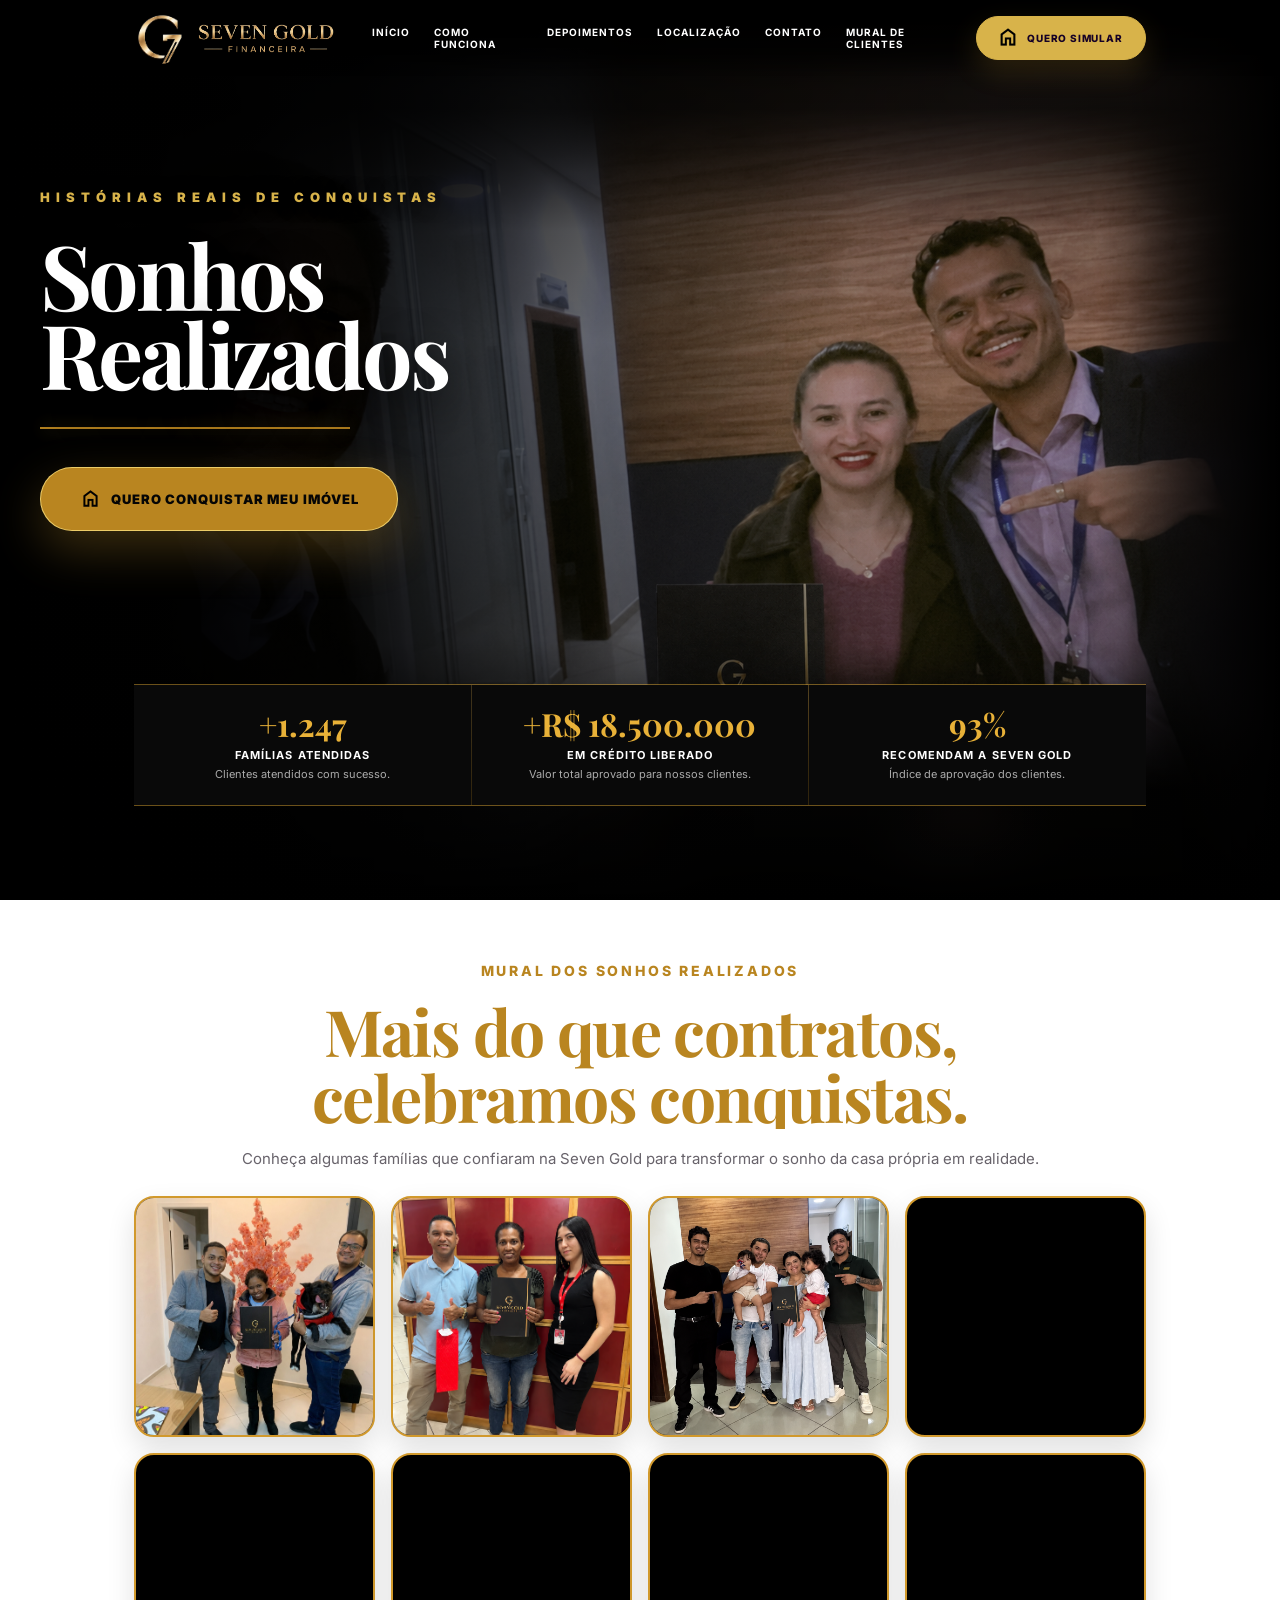
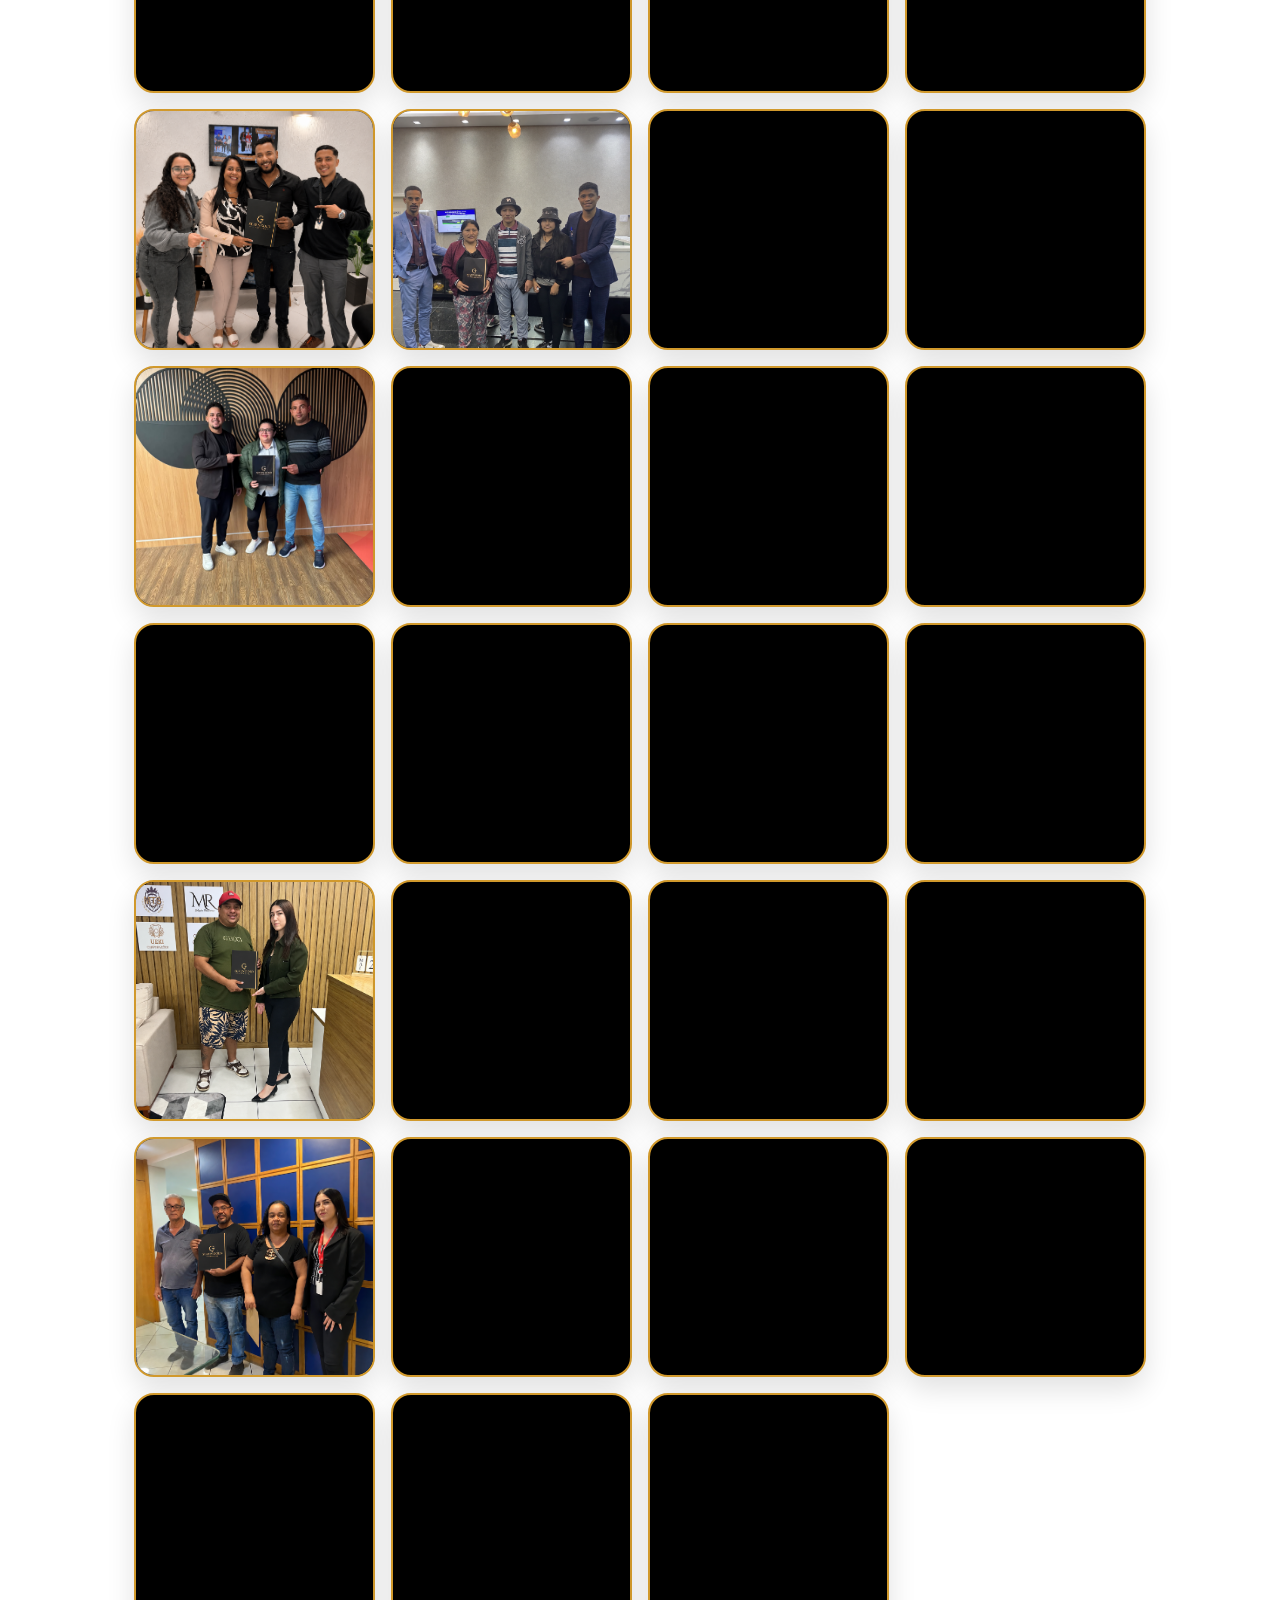
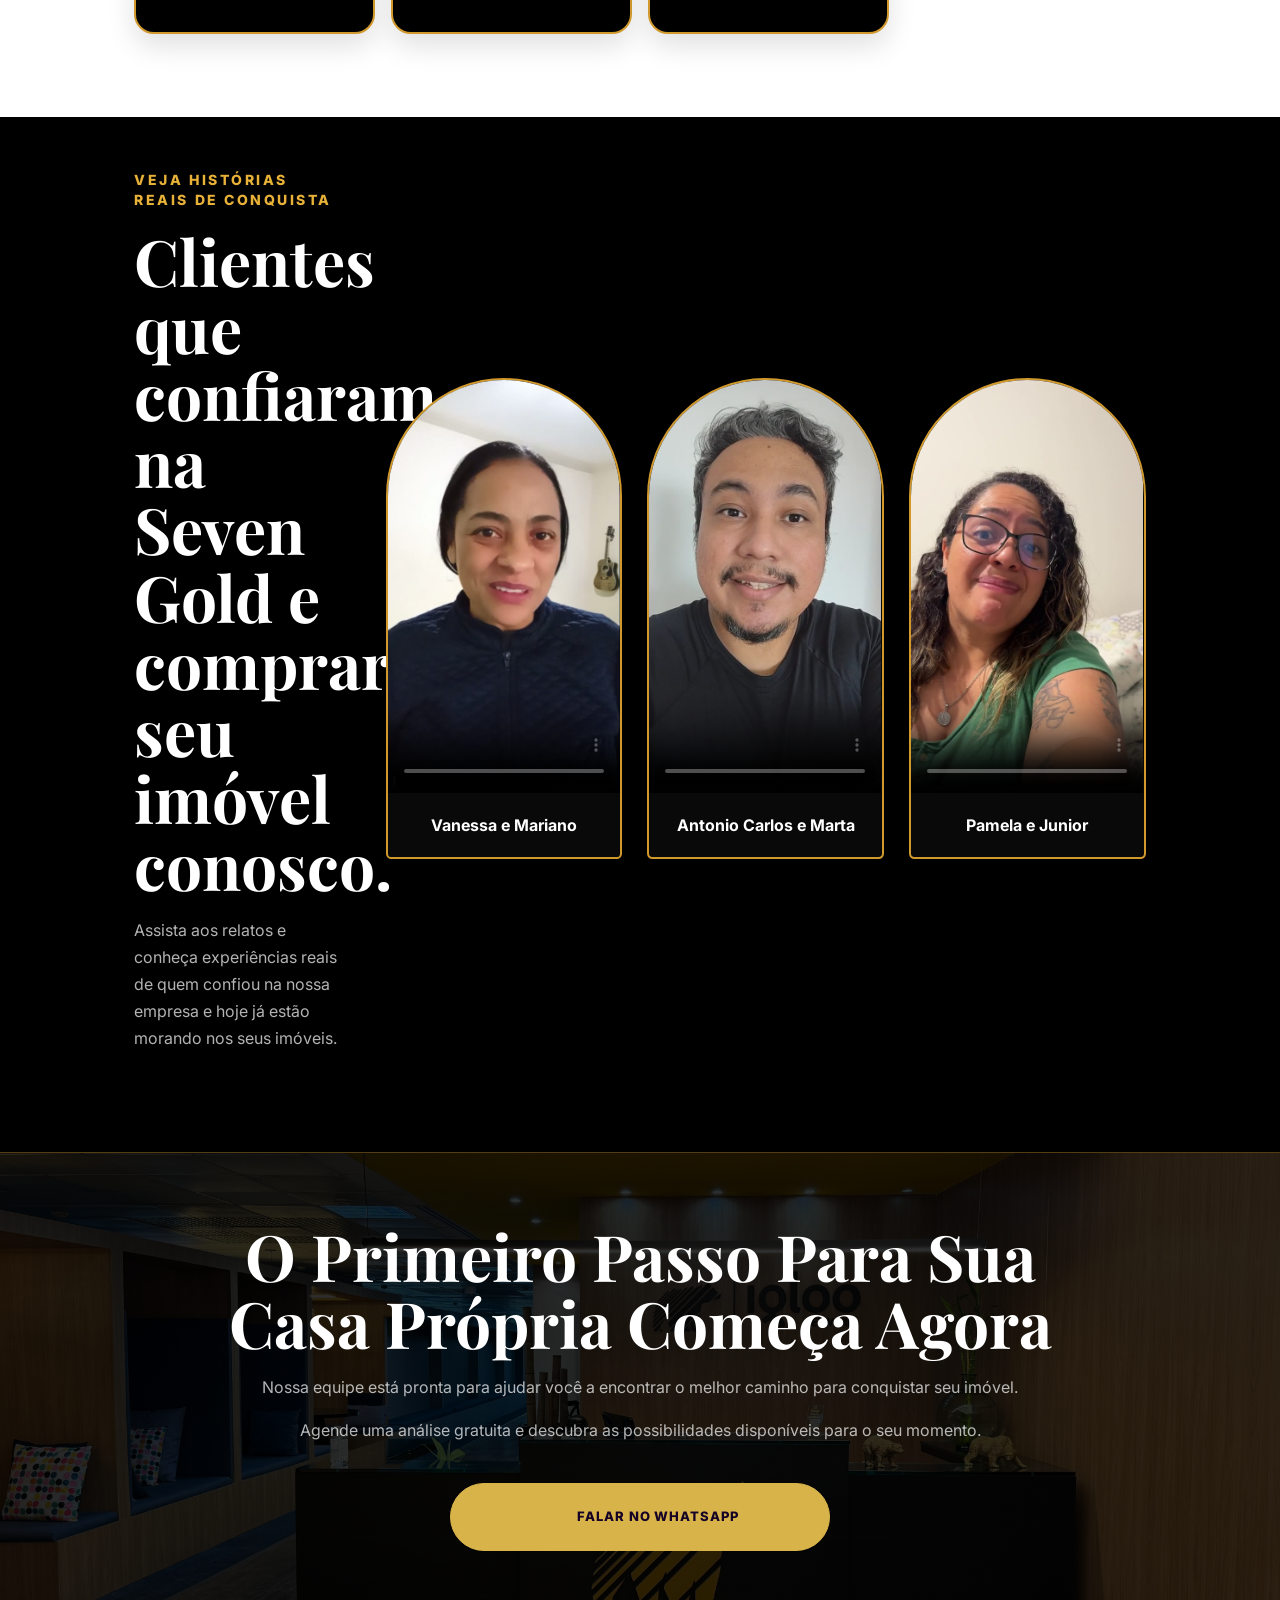
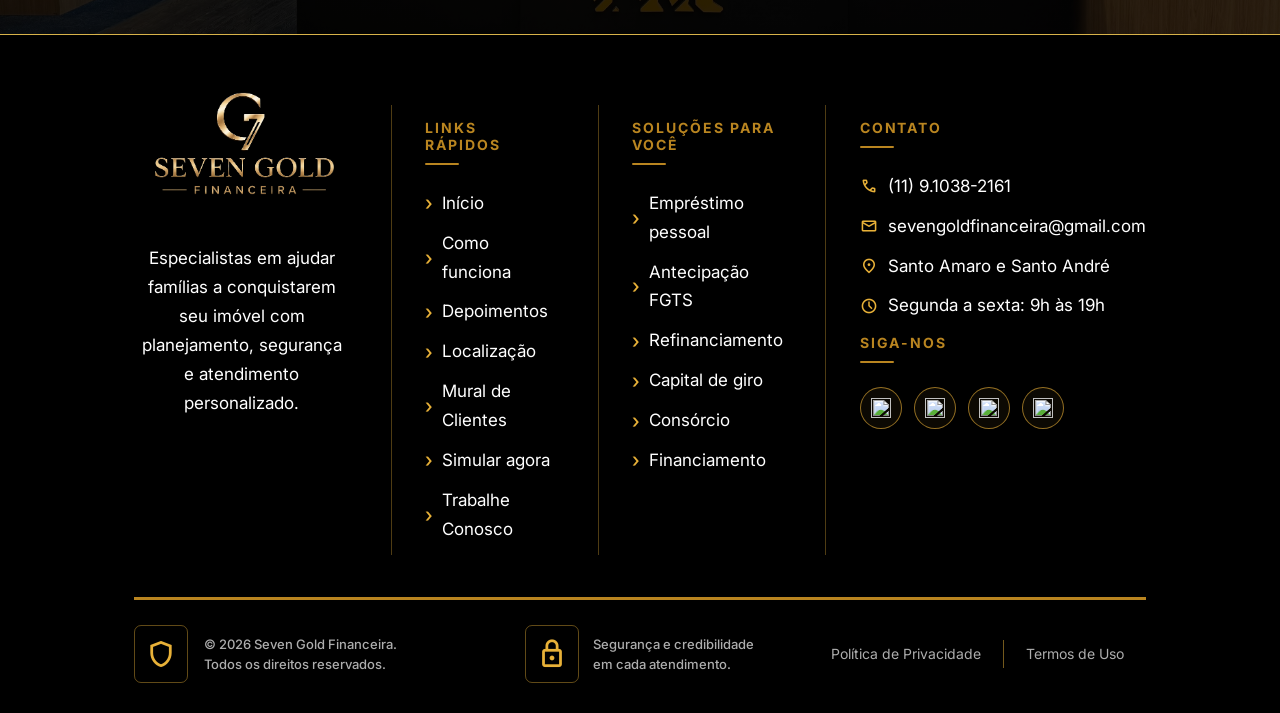
==== commit 381d4c83: "Atualiza fotos de clientes do Átila e Lucas" ====
--- a/clientes.html
+++ b/clientes.html
@@ -56,8 +56,8 @@
         <figure><img src="assets/especialista-jonata-20260912-02.webp" alt="Clientes celebrando uma conquista com o especialista Jonatã" loading="lazy" decoding="async" /></figure>
         <figure><img src="assets/especialista-victor-03.webp" alt="Clientes celebrando uma conquista com o especialista Victor" loading="lazy" decoding="async" /></figure>
         <figure><img src="assets/especialista-julia-03.webp" alt="Clientes celebrando uma conquista com a especialista Julia" loading="lazy" decoding="async" /></figure>
-        <figure><img src="assets/especialista-atila-03.webp" alt="Clientes celebrando uma conquista com o especialista Atíla" loading="lazy" decoding="async" /></figure>
-        <figure><img src="assets/especialista-lucas-03.webp" alt="Clientes celebrando uma conquista com o especialista Lucas" loading="lazy" decoding="async" /></figure>
+        <figure><img src="assets/especialista-atila-03-20260925.jpeg" alt="Clientes celebrando uma conquista com o especialista Atíla" loading="lazy" decoding="async" /></figure>
+        <figure><img src="assets/especialista-lucas-03-20260925.jpeg" alt="Clientes celebrando uma conquista com o especialista Lucas" loading="lazy" decoding="async" /></figure>
         <figure><img src="assets/especialista-jonata-20260912-03.webp" alt="Clientes celebrando uma conquista com o especialista Jonatã" loading="lazy" decoding="async" /></figure>
         <figure><img src="assets/especialista-victor-04.webp" alt="Clientes celebrando uma conquista com o especialista Victor" loading="lazy" decoding="async" /></figure>
         <figure><img src="assets/especialista-julia-04.webp" alt="Clientes celebrando uma conquista com a especialista Julia" loading="lazy" decoding="async" /></figure>
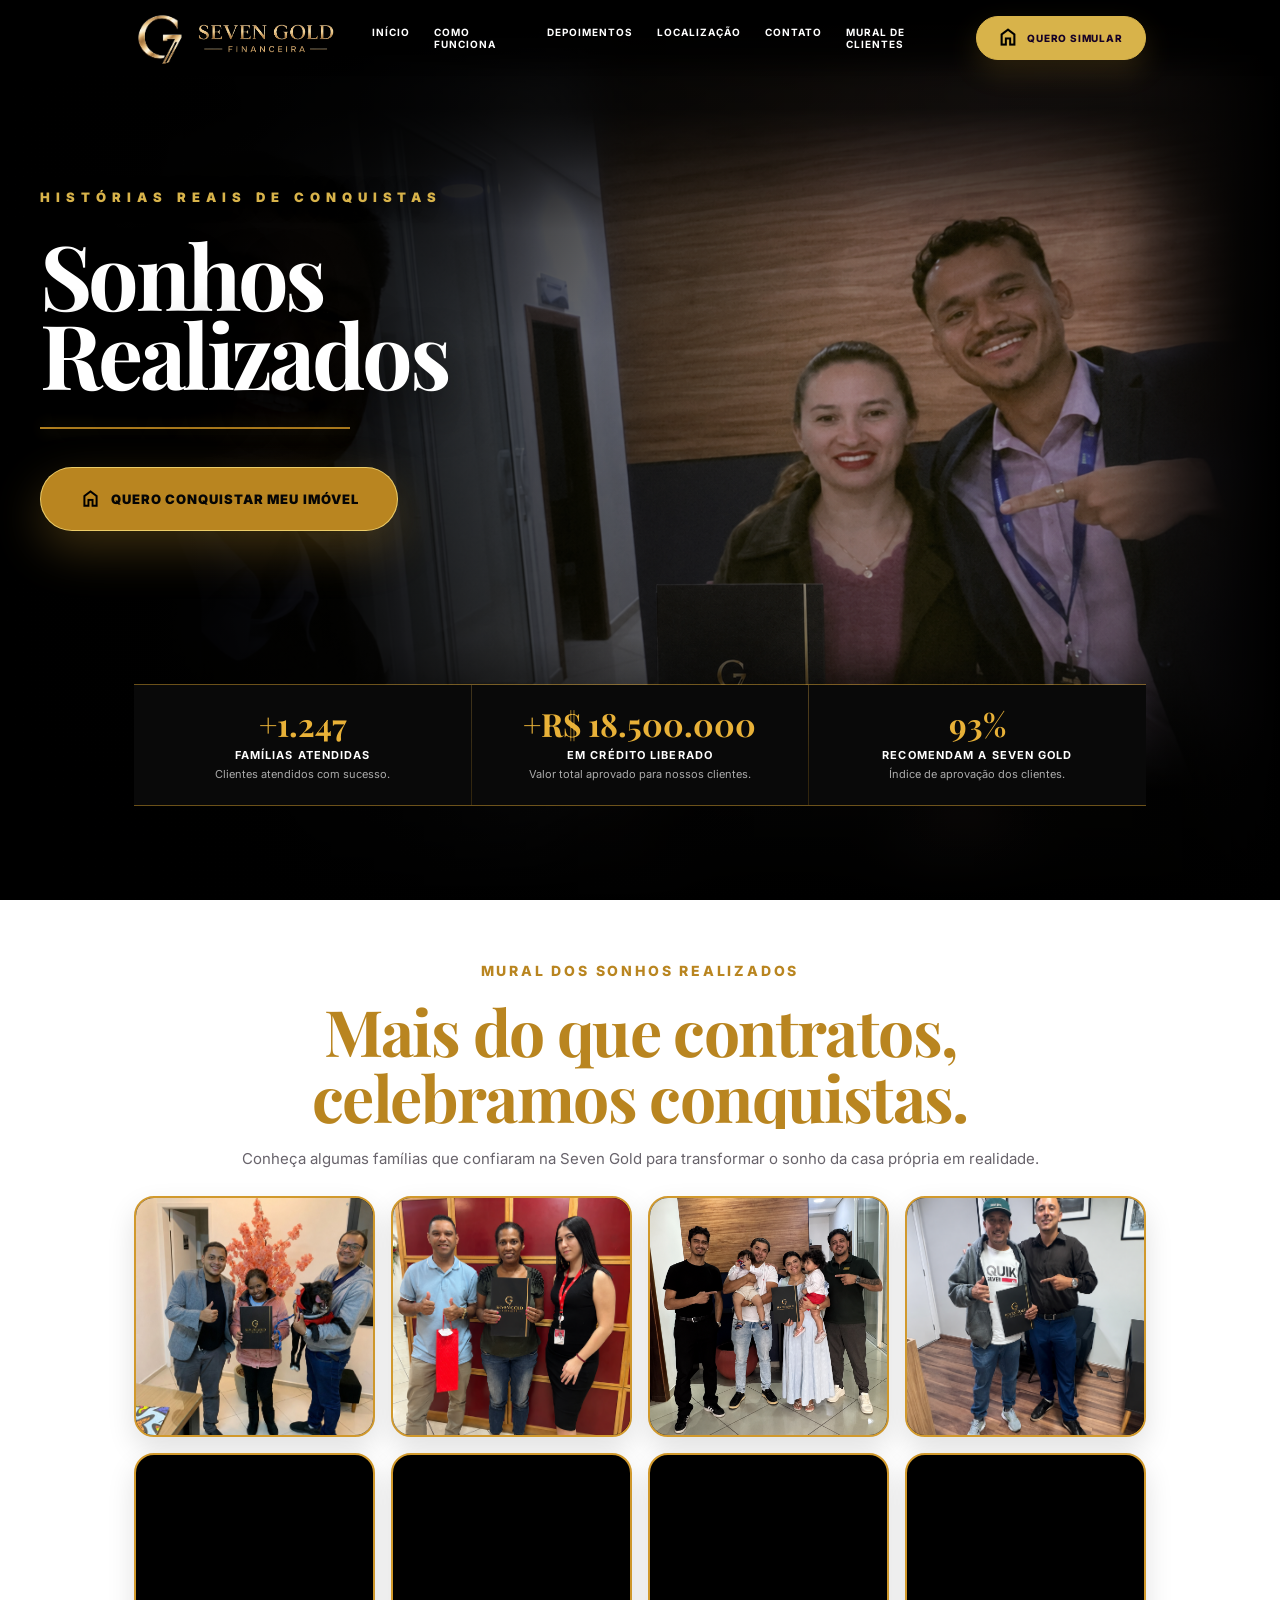
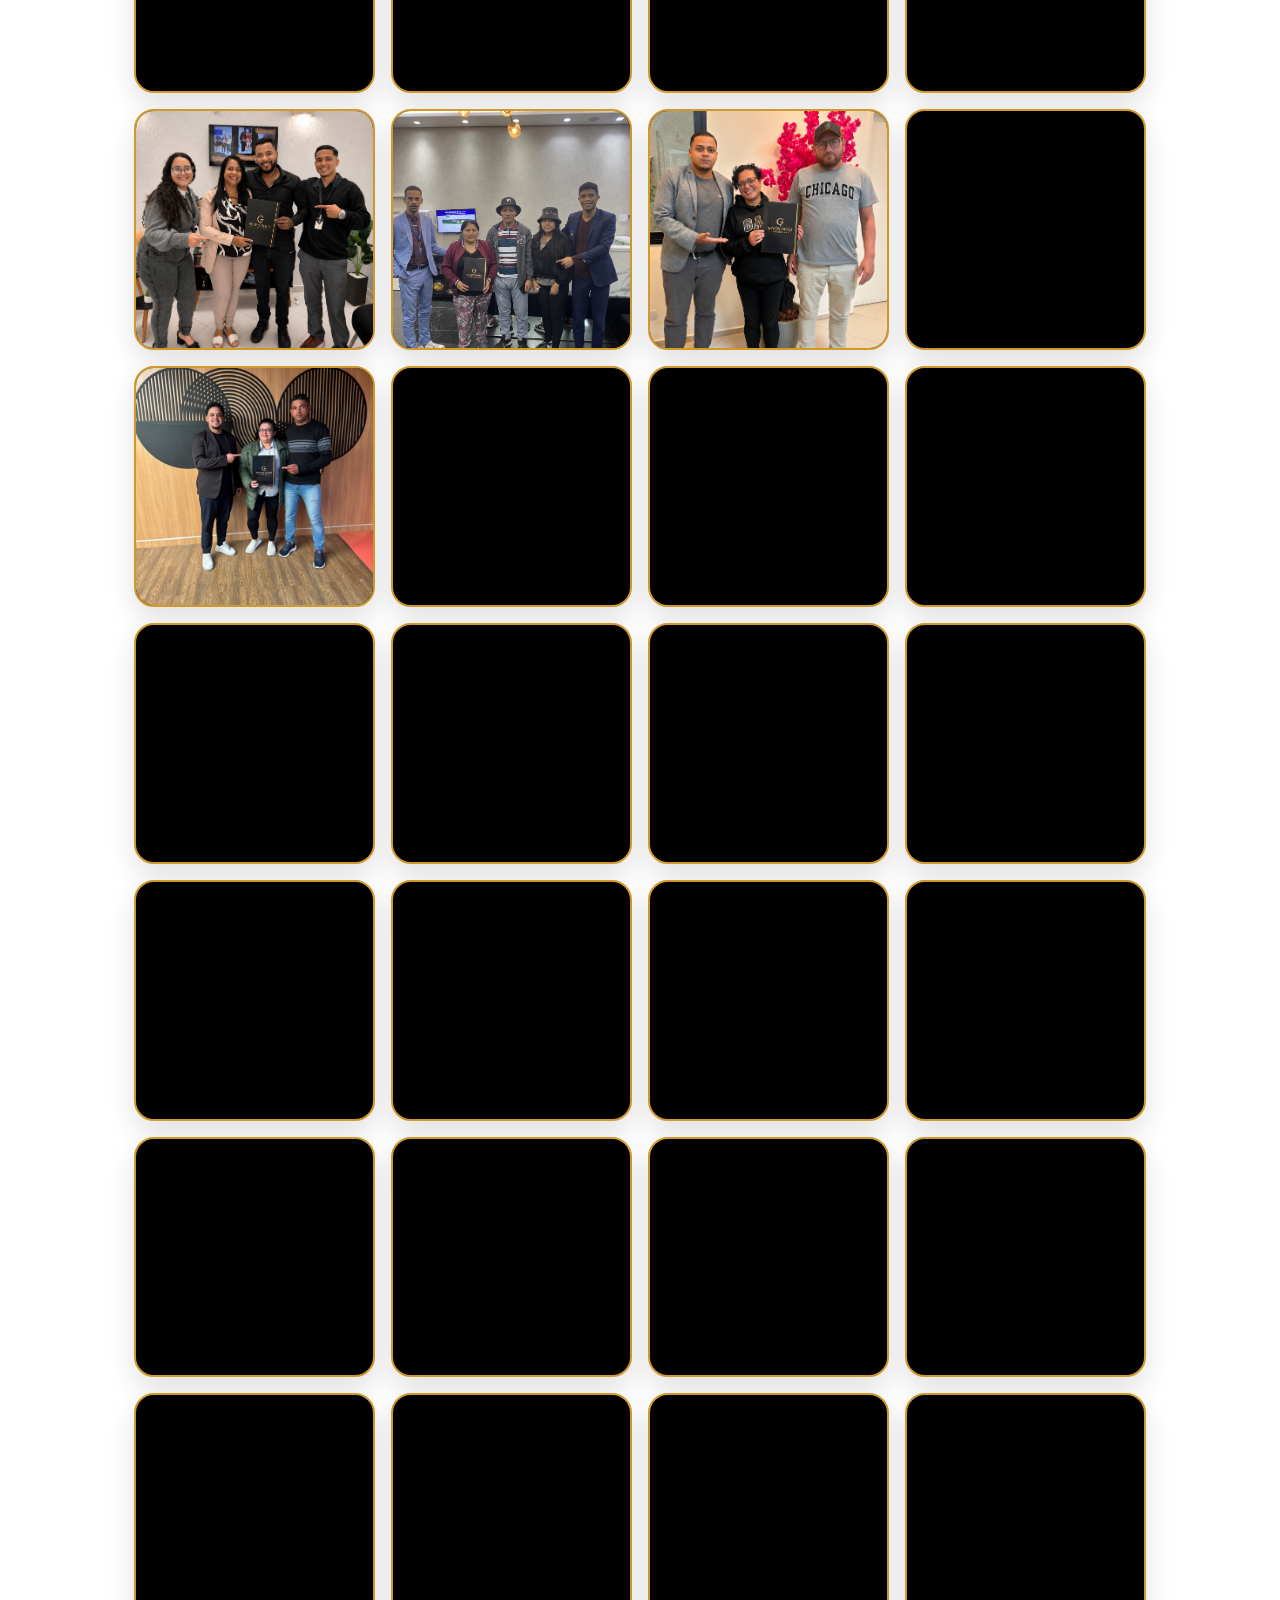
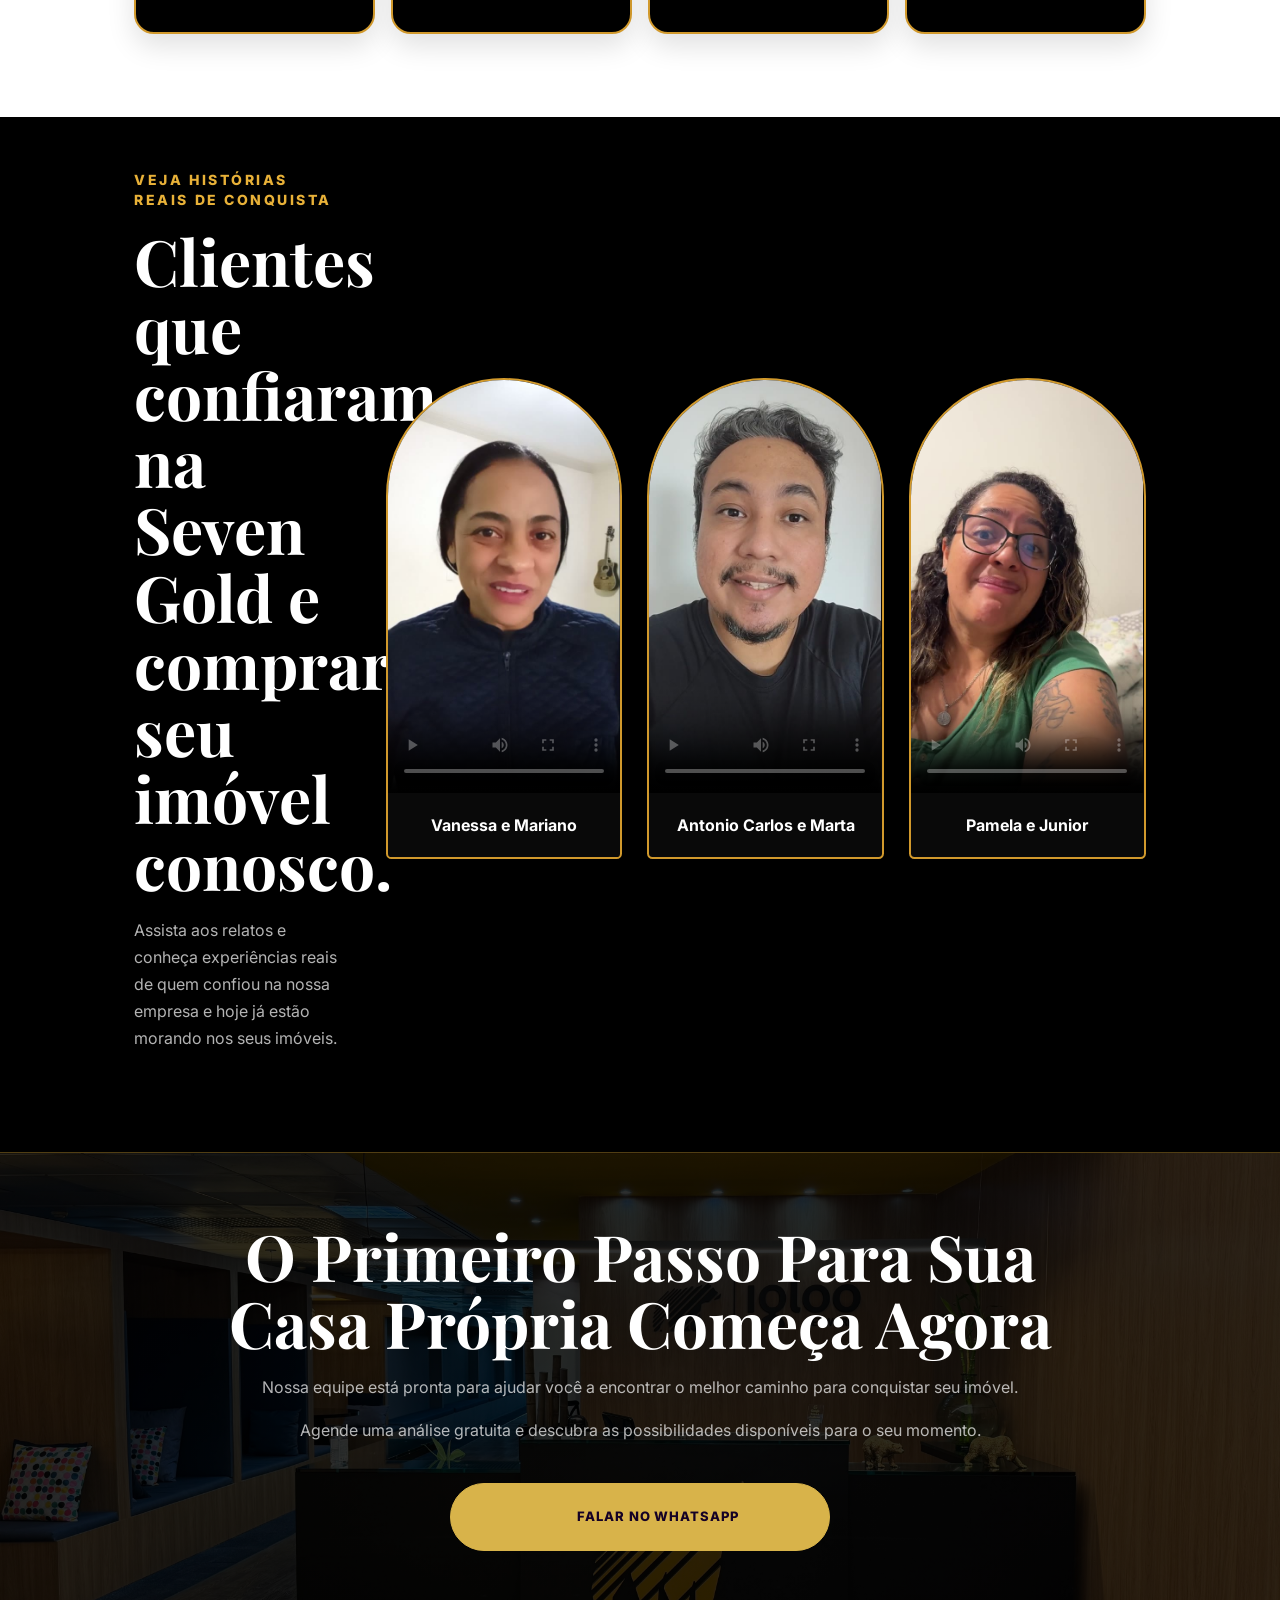
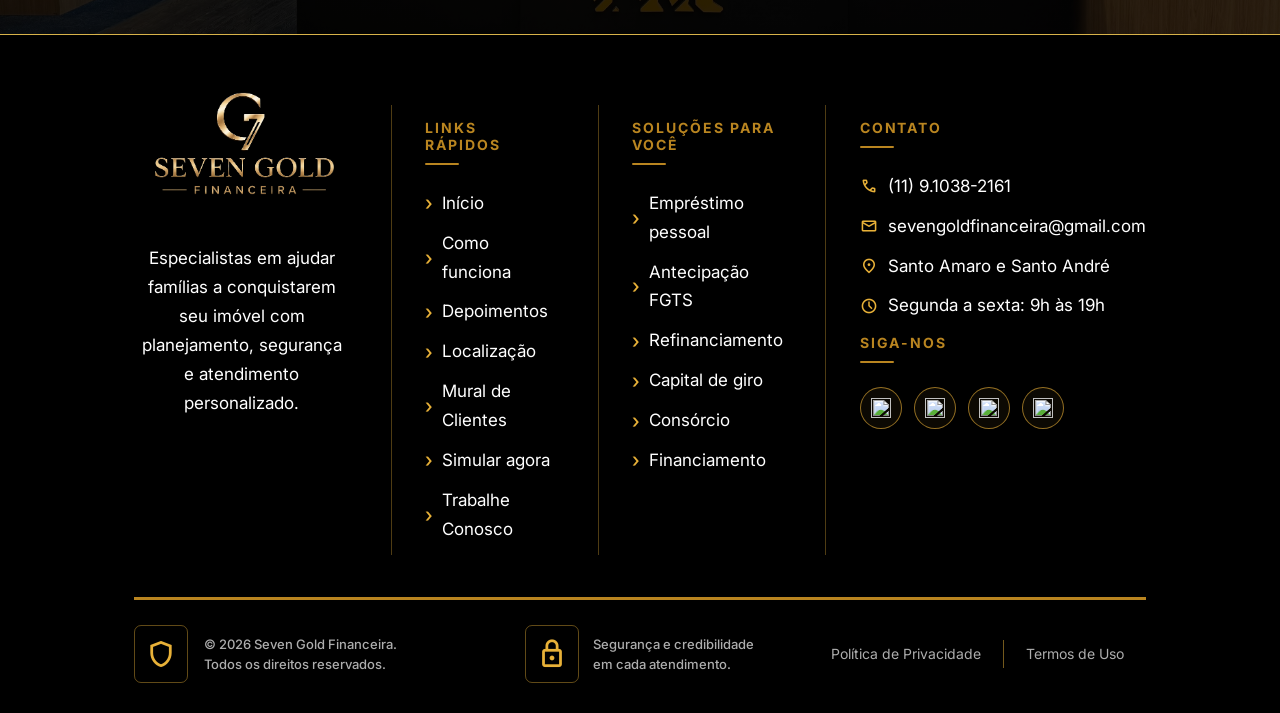
==== commit 4d7f14bc: "Atualiza historia real do Atila" ====
--- a/clientes.html
+++ b/clientes.html
@@ -57,6 +57,7 @@
         <figure><img src="assets/especialista-victor-03.webp" alt="Clientes celebrando uma conquista com o especialista Victor" loading="lazy" decoding="async" /></figure>
         <figure><img src="assets/especialista-julia-03.webp" alt="Clientes celebrando uma conquista com a especialista Julia" loading="lazy" decoding="async" /></figure>
         <figure><img src="assets/especialista-atila-03-20260925.jpeg" alt="Clientes celebrando uma conquista com o especialista Atíla" loading="lazy" decoding="async" /></figure>
+        <figure><img src="assets/especialista-atila-historia-03-20261002.jpeg" alt="Clientes celebrando uma conquista com o especialista Atíla" loading="lazy" decoding="async" /></figure>
         <figure><img src="assets/especialista-lucas-03-20260925.jpeg" alt="Clientes celebrando uma conquista com o especialista Lucas" loading="lazy" decoding="async" /></figure>
         <figure><img src="assets/especialista-jonata-20260912-03.webp" alt="Clientes celebrando uma conquista com o especialista Jonatã" loading="lazy" decoding="async" /></figure>
         <figure><img src="assets/especialista-victor-04.webp" alt="Clientes celebrando uma conquista com o especialista Victor" loading="lazy" decoding="async" /></figure>
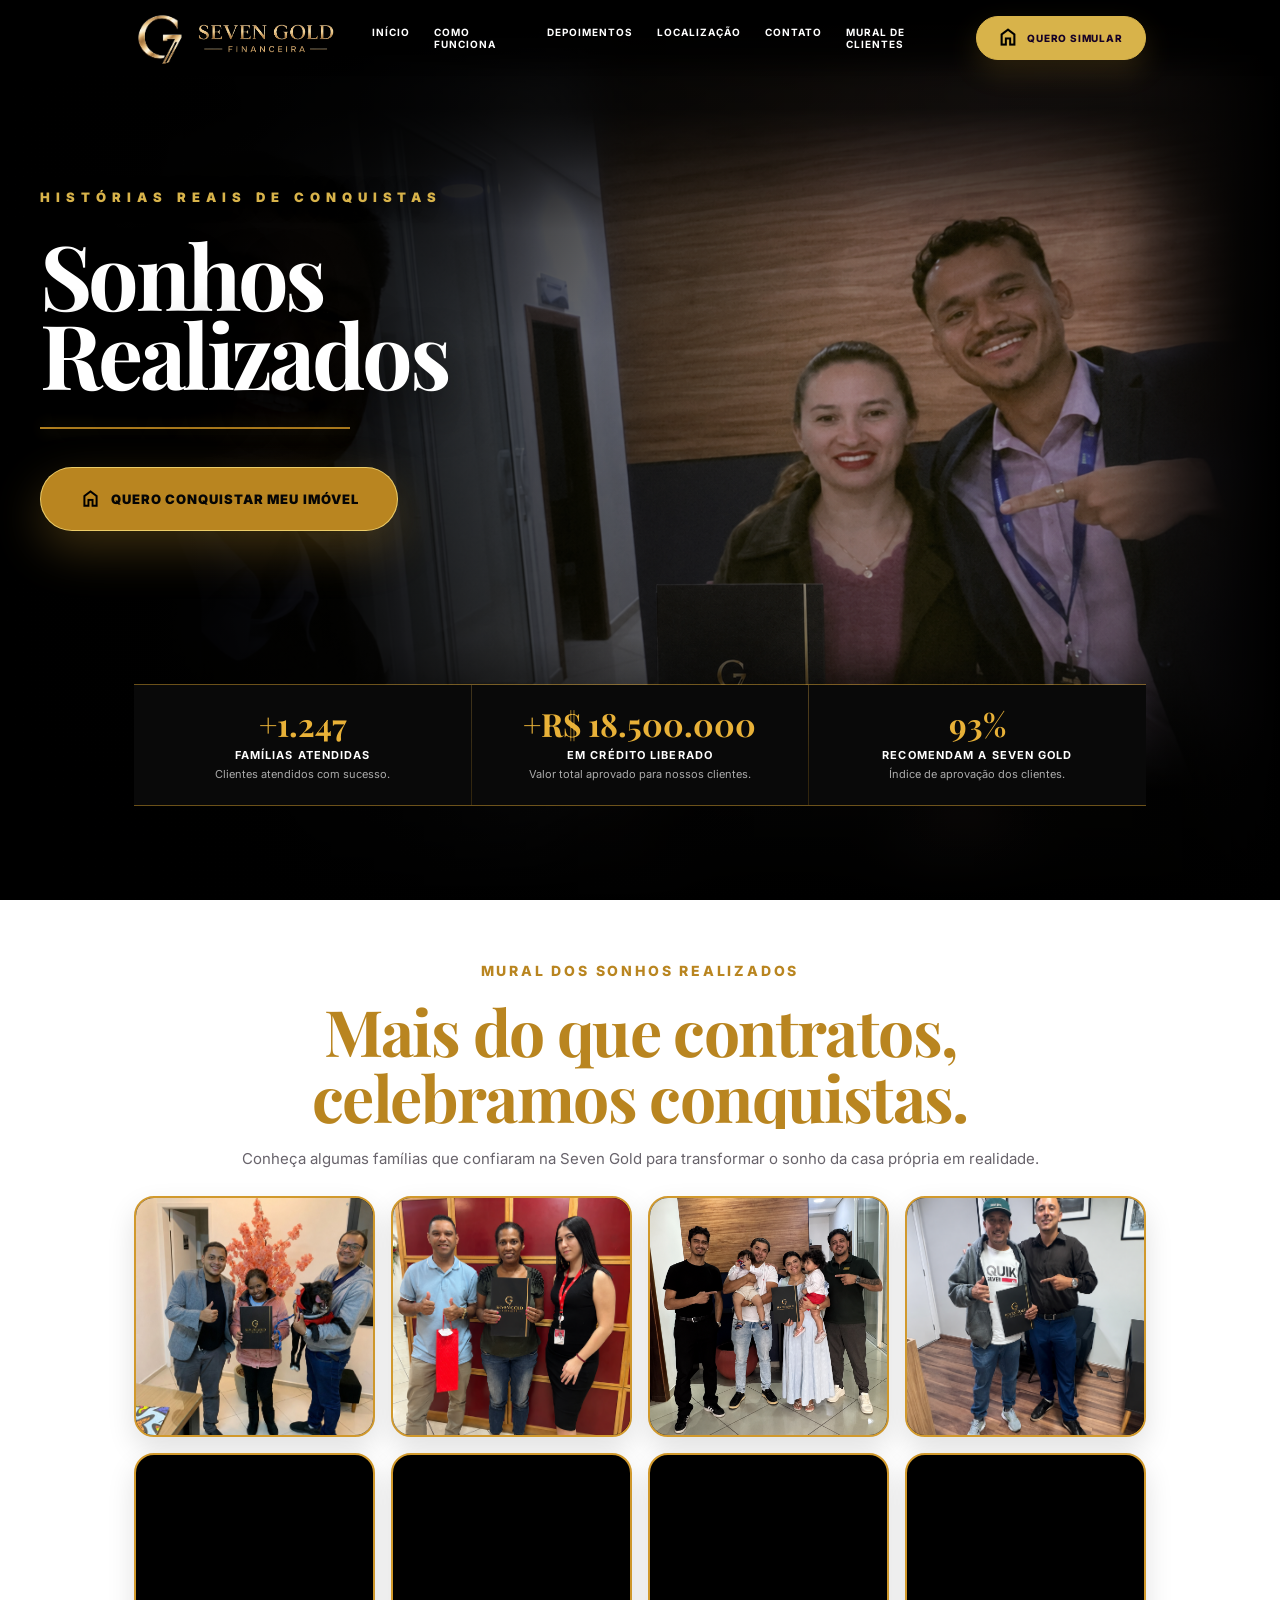
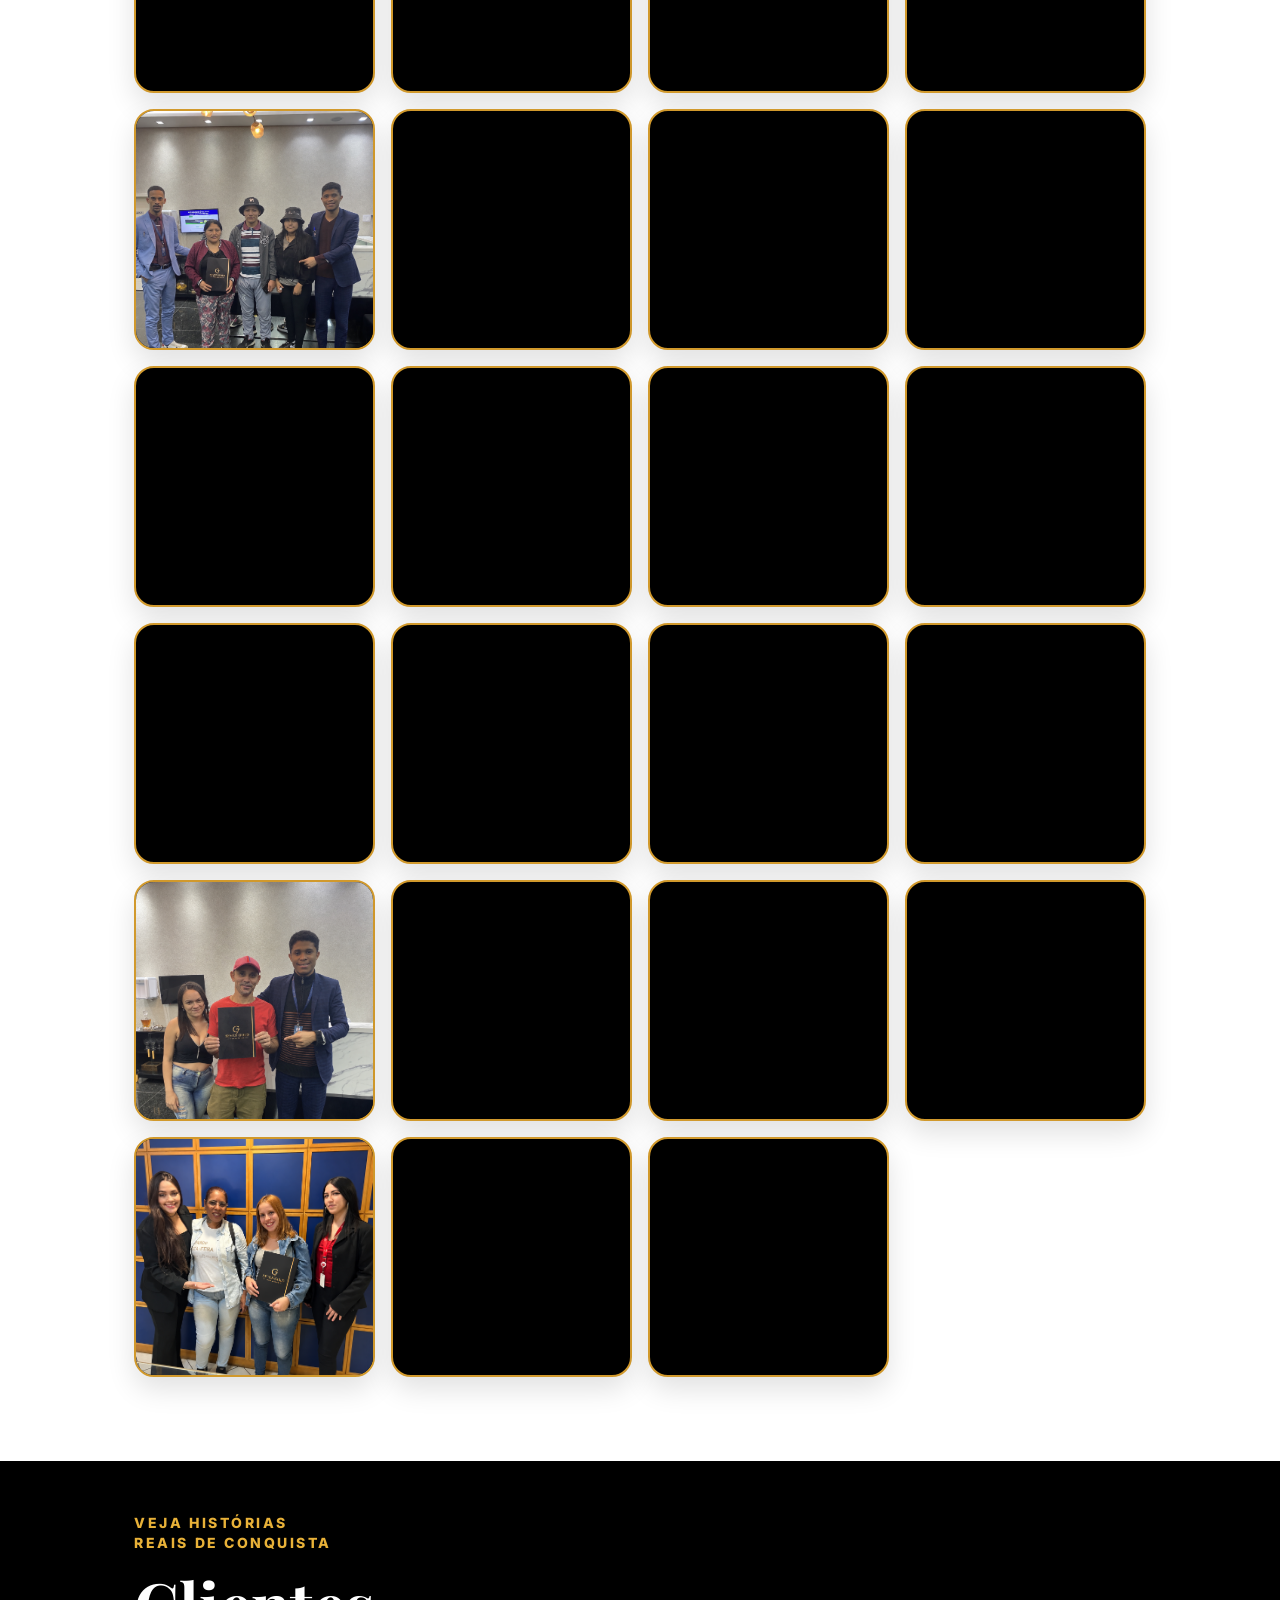
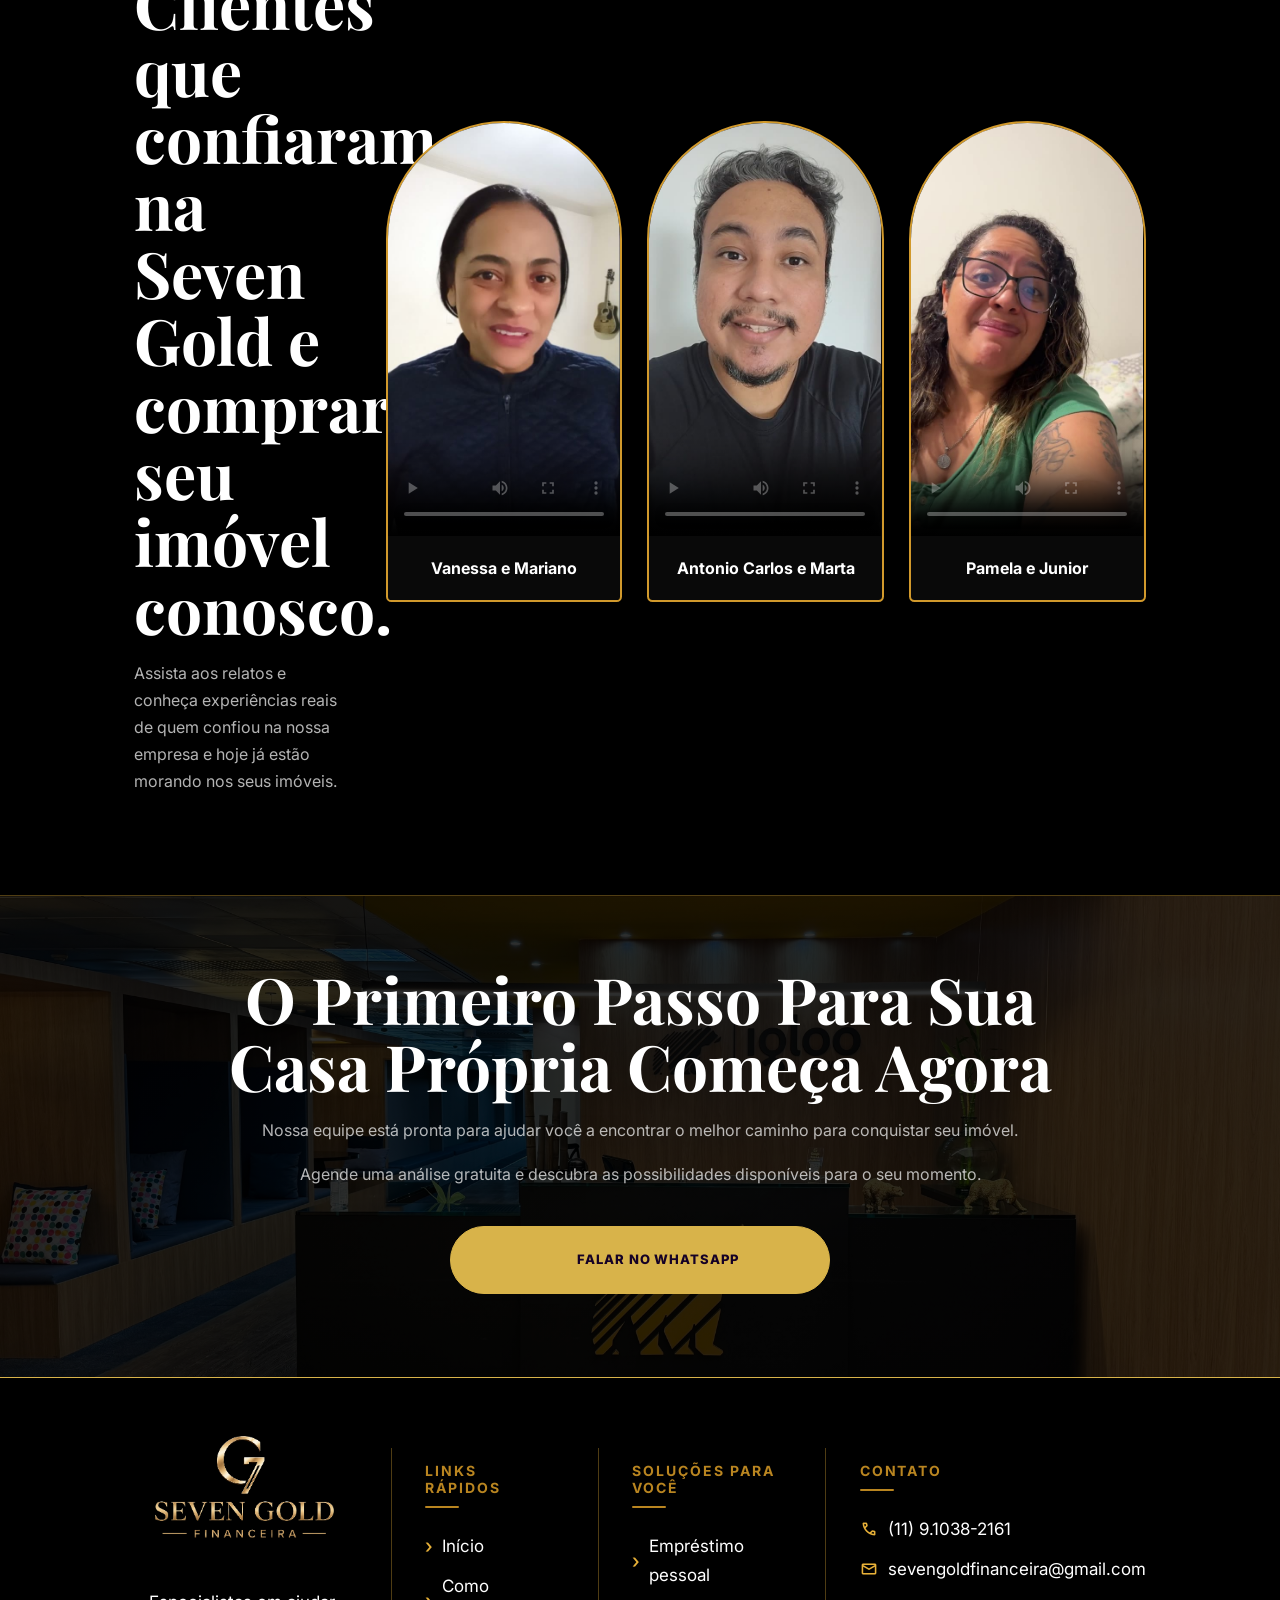
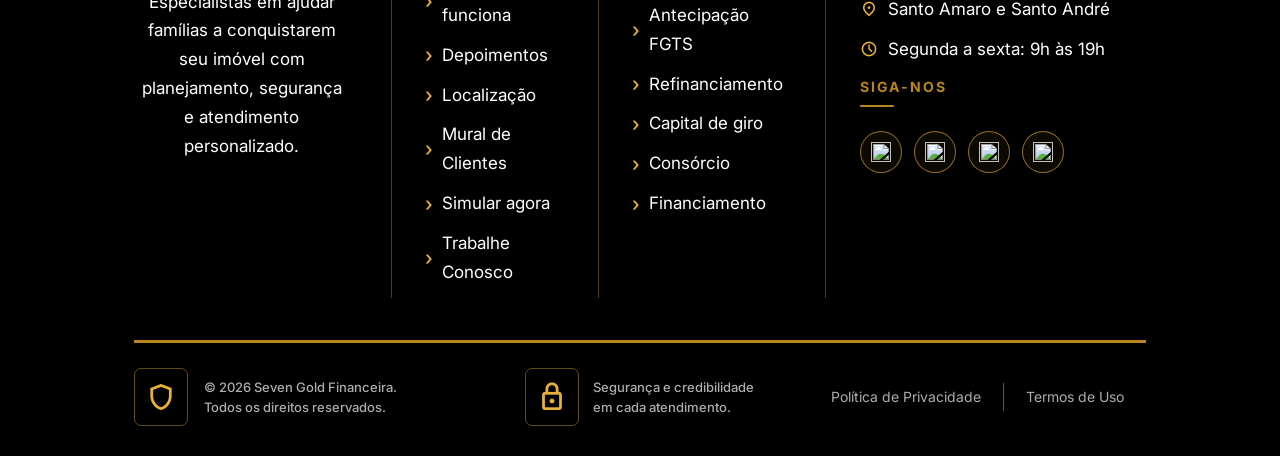
==== commit 29b72d63: "Remove fotos do mural de clientes" ====
--- a/clientes.html
+++ b/clientes.html
@@ -51,7 +51,6 @@
         <figure><img src="assets/especialista-jonata-20260912-01.webp" alt="Clientes celebrando uma conquista com o especialista Jonatã" loading="lazy" decoding="async" /></figure>
         <figure><img src="assets/especialista-victor-02.webp" alt="Clientes celebrando uma conquista com o especialista Victor" loading="lazy" decoding="async" /></figure>
         <figure><img src="assets/especialista-julia-02.webp" alt="Clientes celebrando uma conquista com a especialista Julia" loading="lazy" decoding="async" /></figure>
-        <figure><img src="assets/especialista-atila-02.webp" alt="Clientes celebrando uma conquista com o especialista Atíla" loading="lazy" decoding="async" /></figure>
         <figure><img src="assets/especialista-lucas-02.webp" alt="Clientes celebrando uma conquista com o especialista Lucas" loading="lazy" decoding="async" /></figure>
         <figure><img src="assets/especialista-jonata-20260912-02.webp" alt="Clientes celebrando uma conquista com o especialista Jonatã" loading="lazy" decoding="async" /></figure>
         <figure><img src="assets/especialista-victor-03.webp" alt="Clientes celebrando uma conquista com o especialista Victor" loading="lazy" decoding="async" /></figure>
@@ -62,20 +61,16 @@
         <figure><img src="assets/especialista-jonata-20260912-03.webp" alt="Clientes celebrando uma conquista com o especialista Jonatã" loading="lazy" decoding="async" /></figure>
         <figure><img src="assets/especialista-victor-04.webp" alt="Clientes celebrando uma conquista com o especialista Victor" loading="lazy" decoding="async" /></figure>
         <figure><img src="assets/especialista-julia-04.webp" alt="Clientes celebrando uma conquista com a especialista Julia" loading="lazy" decoding="async" /></figure>
-        <figure><img src="assets/especialista-atila-04.webp" alt="Clientes celebrando uma conquista com o especialista Atíla" loading="lazy" decoding="async" /></figure>
         <figure><img src="assets/especialista-jonata-20260912-04.webp" alt="Clientes celebrando uma conquista com o especialista Jonatã" loading="lazy" decoding="async" /></figure>
         <figure><img src="assets/especialista-victor-05.webp" alt="Clientes celebrando uma conquista com o especialista Victor" loading="lazy" decoding="async" /></figure>
         <figure><img src="assets/especialista-julia-05.webp" alt="Clientes celebrando uma conquista com a especialista Julia" loading="lazy" decoding="async" /></figure>
-        <figure><img src="assets/especialista-atila-05.webp" alt="Clientes celebrando uma conquista com o especialista Atíla" loading="lazy" decoding="async" /></figure>
         <figure><img src="assets/especialista-jonata-20260912-05.webp" alt="Clientes celebrando uma conquista com o especialista Jonatã" loading="lazy" decoding="async" /></figure>
         <figure><img src="assets/especialista-victor-06.webp" alt="Clientes celebrando uma conquista com o especialista Victor" loading="lazy" decoding="async" /></figure>
         <figure><img src="assets/especialista-julia-06.webp" alt="Clientes celebrando uma conquista com a especialista Julia" loading="lazy" decoding="async" /></figure>
-        <figure><img src="assets/especialista-jonata-20260912-06.webp" alt="Clientes celebrando uma conquista com o especialista Jonatã" loading="lazy" decoding="async" /></figure>
         <figure><img src="assets/especialista-victor-07.webp" alt="Clientes celebrando uma conquista com o especialista Victor" loading="lazy" decoding="async" /></figure>
         <figure><img src="assets/especialista-julia-07.webp" alt="Clientes celebrando uma conquista com a especialista Julia" loading="lazy" decoding="async" /></figure>
         <figure><img src="assets/especialista-jonata-20260912-07.webp" alt="Clientes celebrando uma conquista com o especialista Jonatã" loading="lazy" decoding="async" /></figure>
         <figure><img src="assets/especialista-victor-08.webp" alt="Clientes celebrando uma conquista com o especialista Victor" loading="lazy" decoding="async" /></figure>
-        <figure><img src="assets/especialista-jonata-20260912-08.webp" alt="Clientes celebrando uma conquista com o especialista Jonatã" loading="lazy" decoding="async" /></figure>
       </div>
     </section>
 
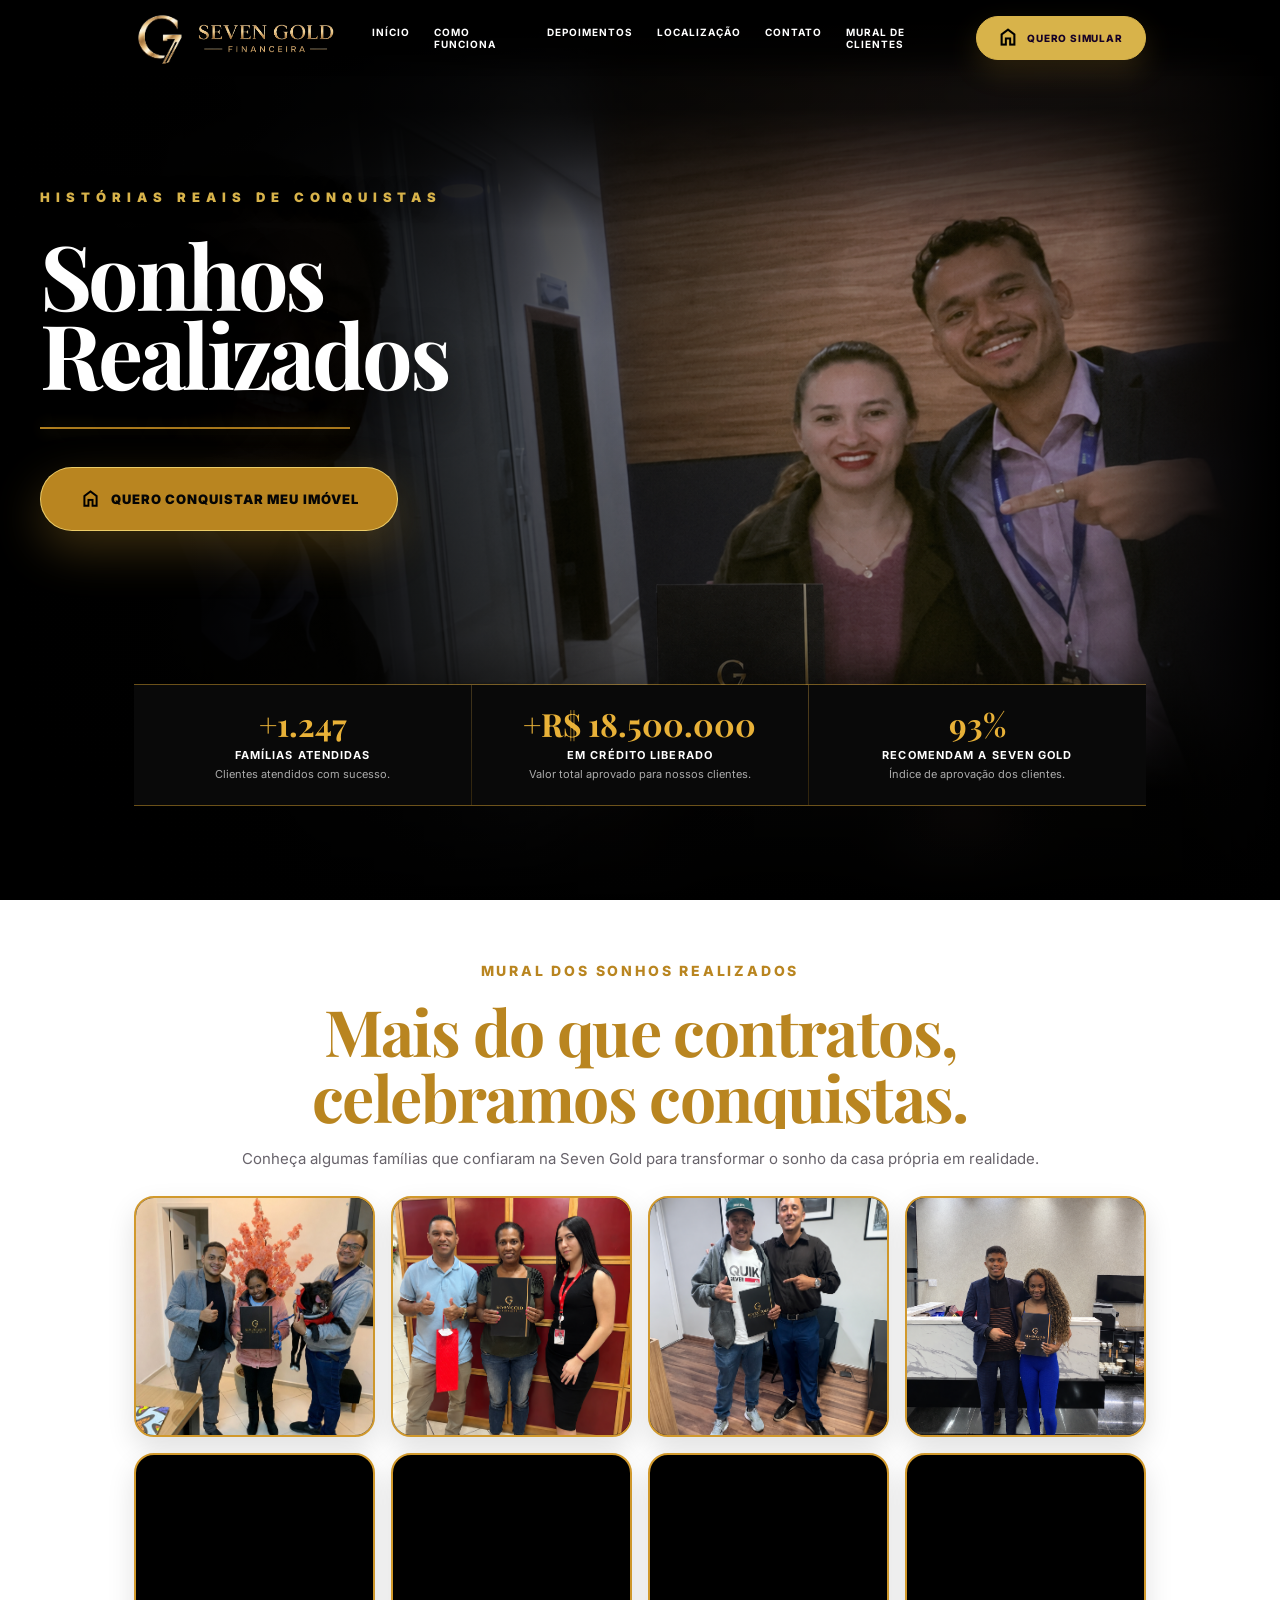
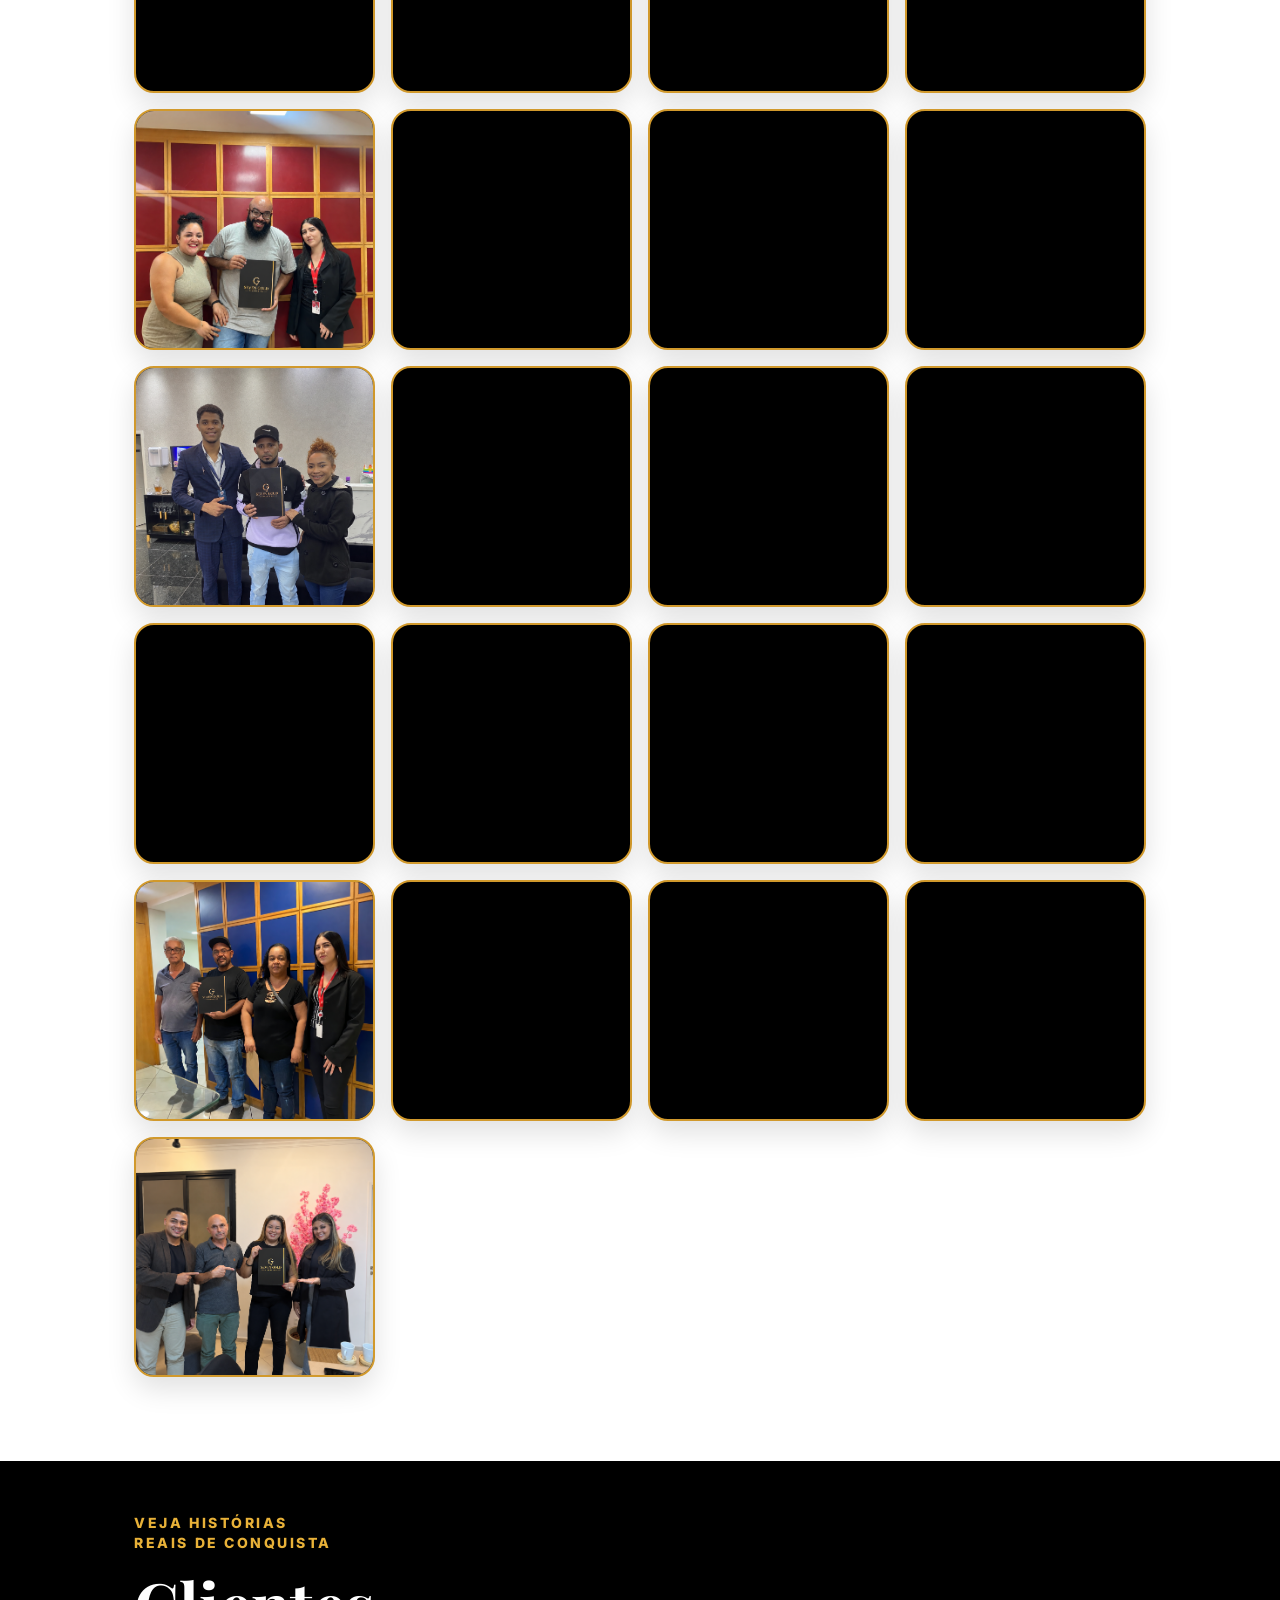
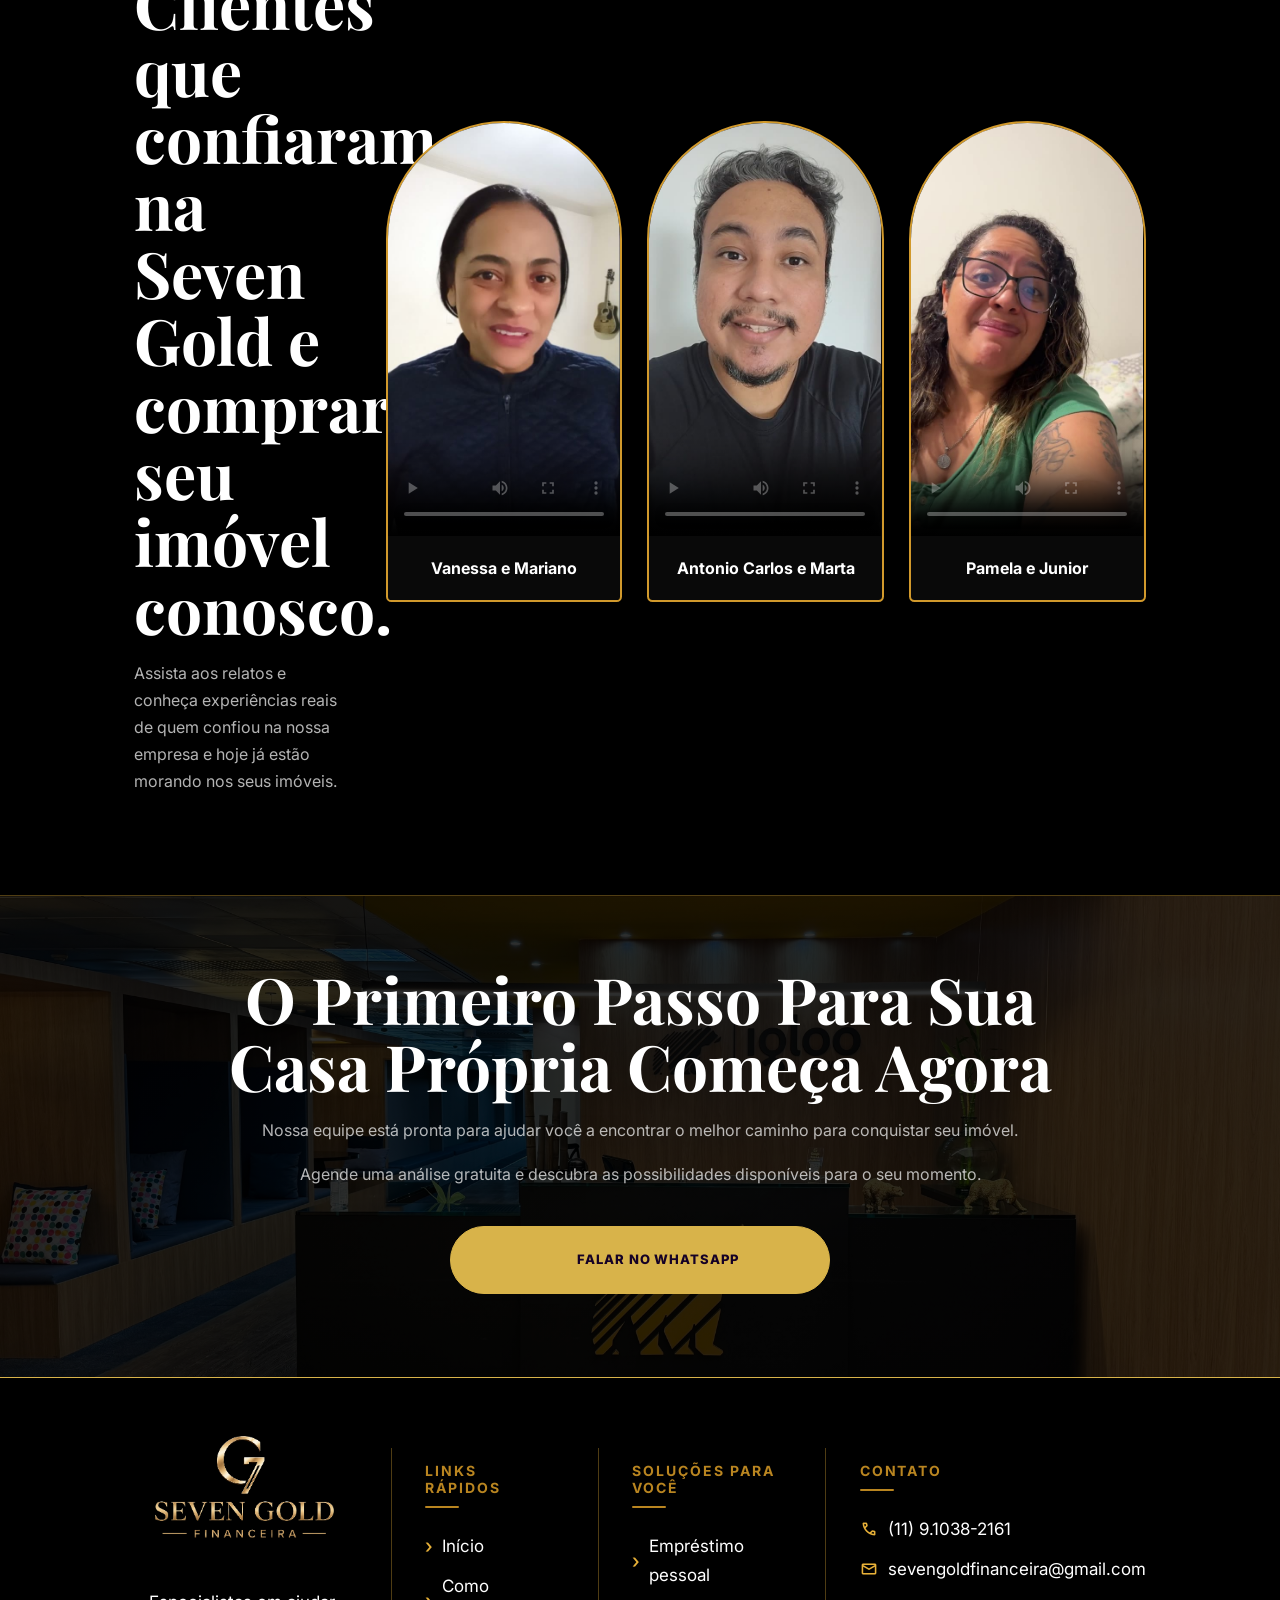
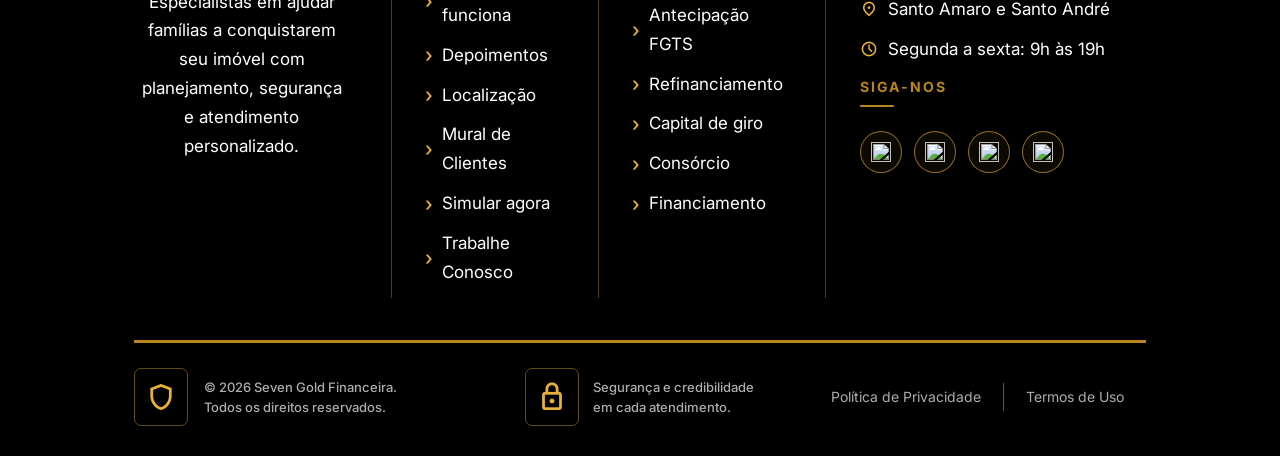
==== commit 591462e0: "Remove duas fotos do mural de clientes" ====
--- a/clientes.html
+++ b/clientes.html
@@ -46,12 +46,10 @@
       <div class="dream-wall" aria-label="Fotos de clientes com os especialistas Seven Gold">
         <figure><img src="assets/especialista-victor-01.webp" alt="Clientes celebrando uma conquista com o especialista Victor" loading="lazy" decoding="async" /></figure>
         <figure><img src="assets/especialista-julia-01.webp" alt="Clientes celebrando uma conquista com a especialista Julia" loading="lazy" decoding="async" /></figure>
-        <figure><img src="assets/especialista-atila-01.webp" alt="Clientes celebrando uma conquista com o especialista Atíla" loading="lazy" decoding="async" /></figure>
         <figure><img src="assets/especialista-lucas-01.webp" alt="Clientes celebrando uma conquista com o especialista Lucas" loading="lazy" decoding="async" /></figure>
         <figure><img src="assets/especialista-jonata-20260912-01.webp" alt="Clientes celebrando uma conquista com o especialista Jonatã" loading="lazy" decoding="async" /></figure>
         <figure><img src="assets/especialista-victor-02.webp" alt="Clientes celebrando uma conquista com o especialista Victor" loading="lazy" decoding="async" /></figure>
         <figure><img src="assets/especialista-julia-02.webp" alt="Clientes celebrando uma conquista com a especialista Julia" loading="lazy" decoding="async" /></figure>
-        <figure><img src="assets/especialista-lucas-02.webp" alt="Clientes celebrando uma conquista com o especialista Lucas" loading="lazy" decoding="async" /></figure>
         <figure><img src="assets/especialista-jonata-20260912-02.webp" alt="Clientes celebrando uma conquista com o especialista Jonatã" loading="lazy" decoding="async" /></figure>
         <figure><img src="assets/especialista-victor-03.webp" alt="Clientes celebrando uma conquista com o especialista Victor" loading="lazy" decoding="async" /></figure>
         <figure><img src="assets/especialista-julia-03.webp" alt="Clientes celebrando uma conquista com a especialista Julia" loading="lazy" decoding="async" /></figure>
--- a/styles.css
+++ b/styles.css
@@ -1292,8 +1292,8 @@
   height: 106%;
   object-fit: contain;
   object-position: right center;
-  filter: saturate(0.96) contrast(1.02);
-  opacity: 0.96;
+  filter: none;
+  opacity: 1;
   transform: translateY(-50%);
   -webkit-mask-image:
     linear-gradient(to right, transparent 0%, #000 22%, #000 86%, transparent 100%),
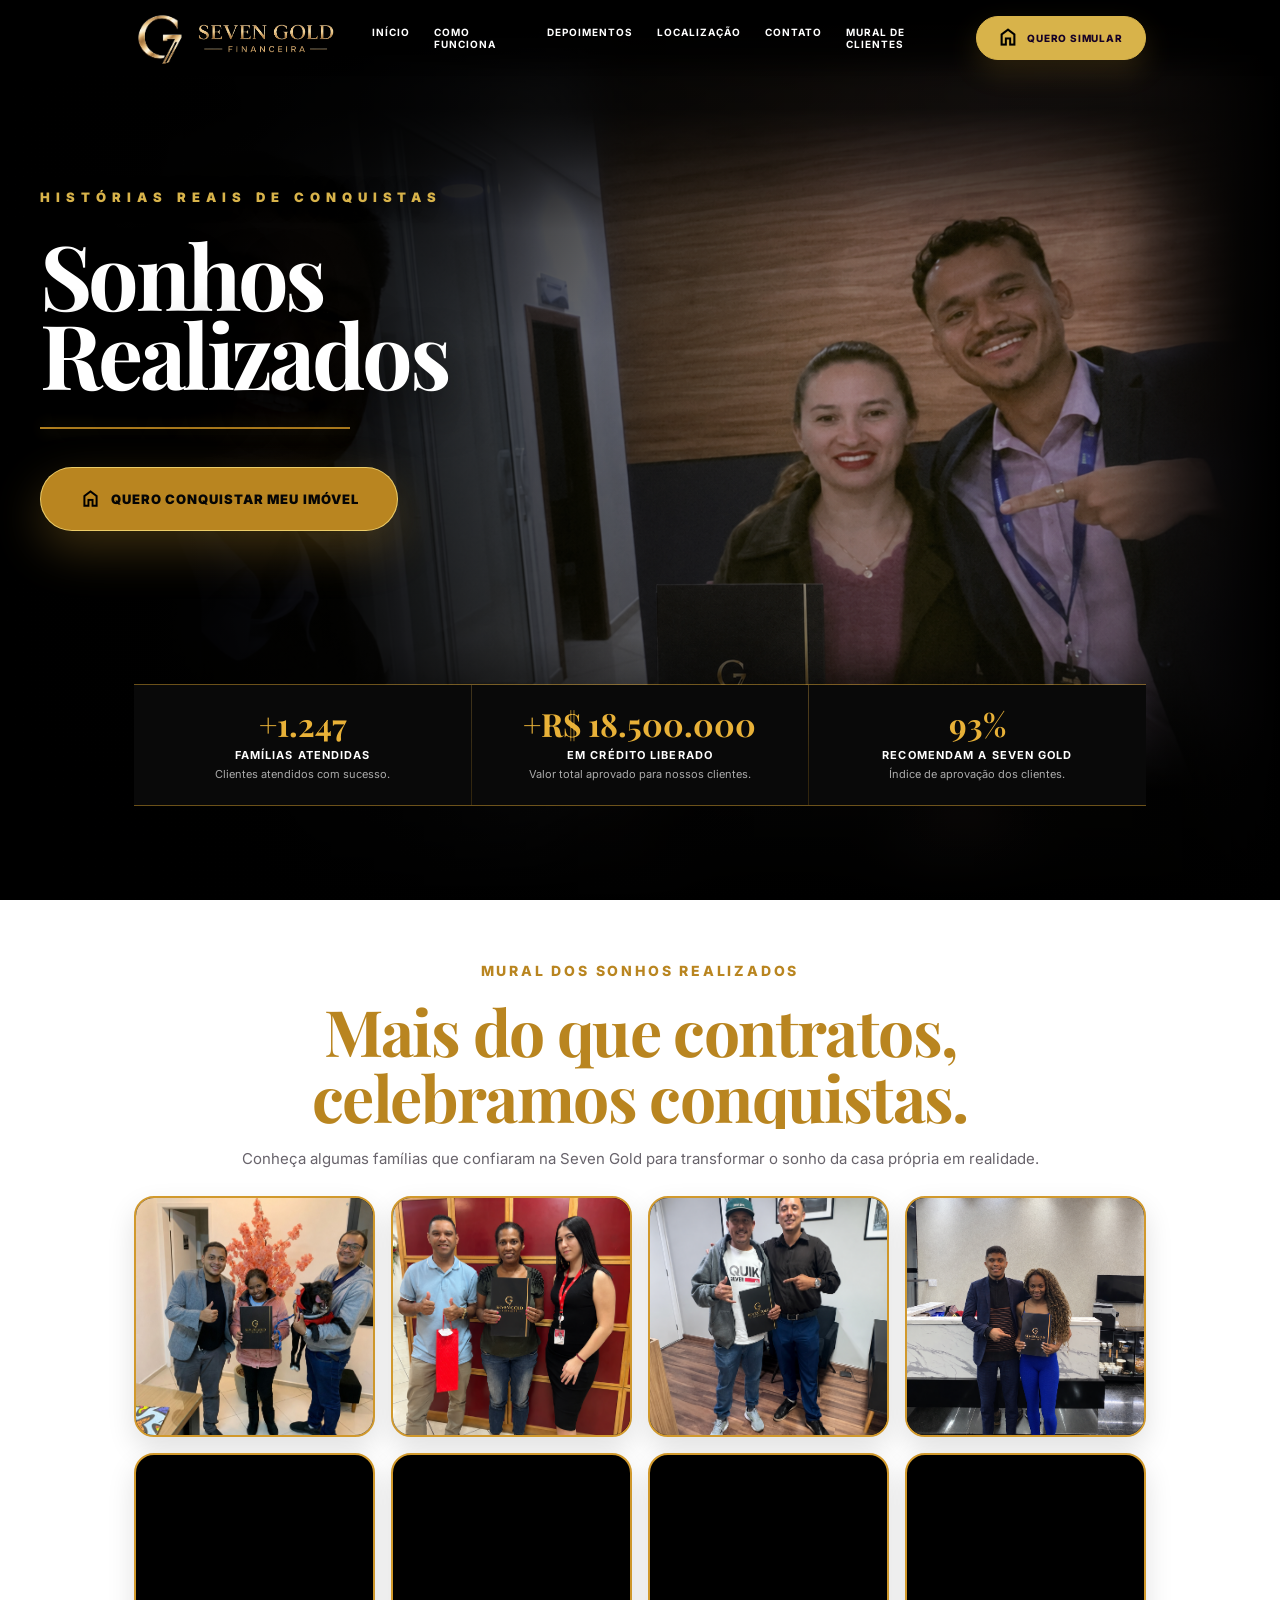
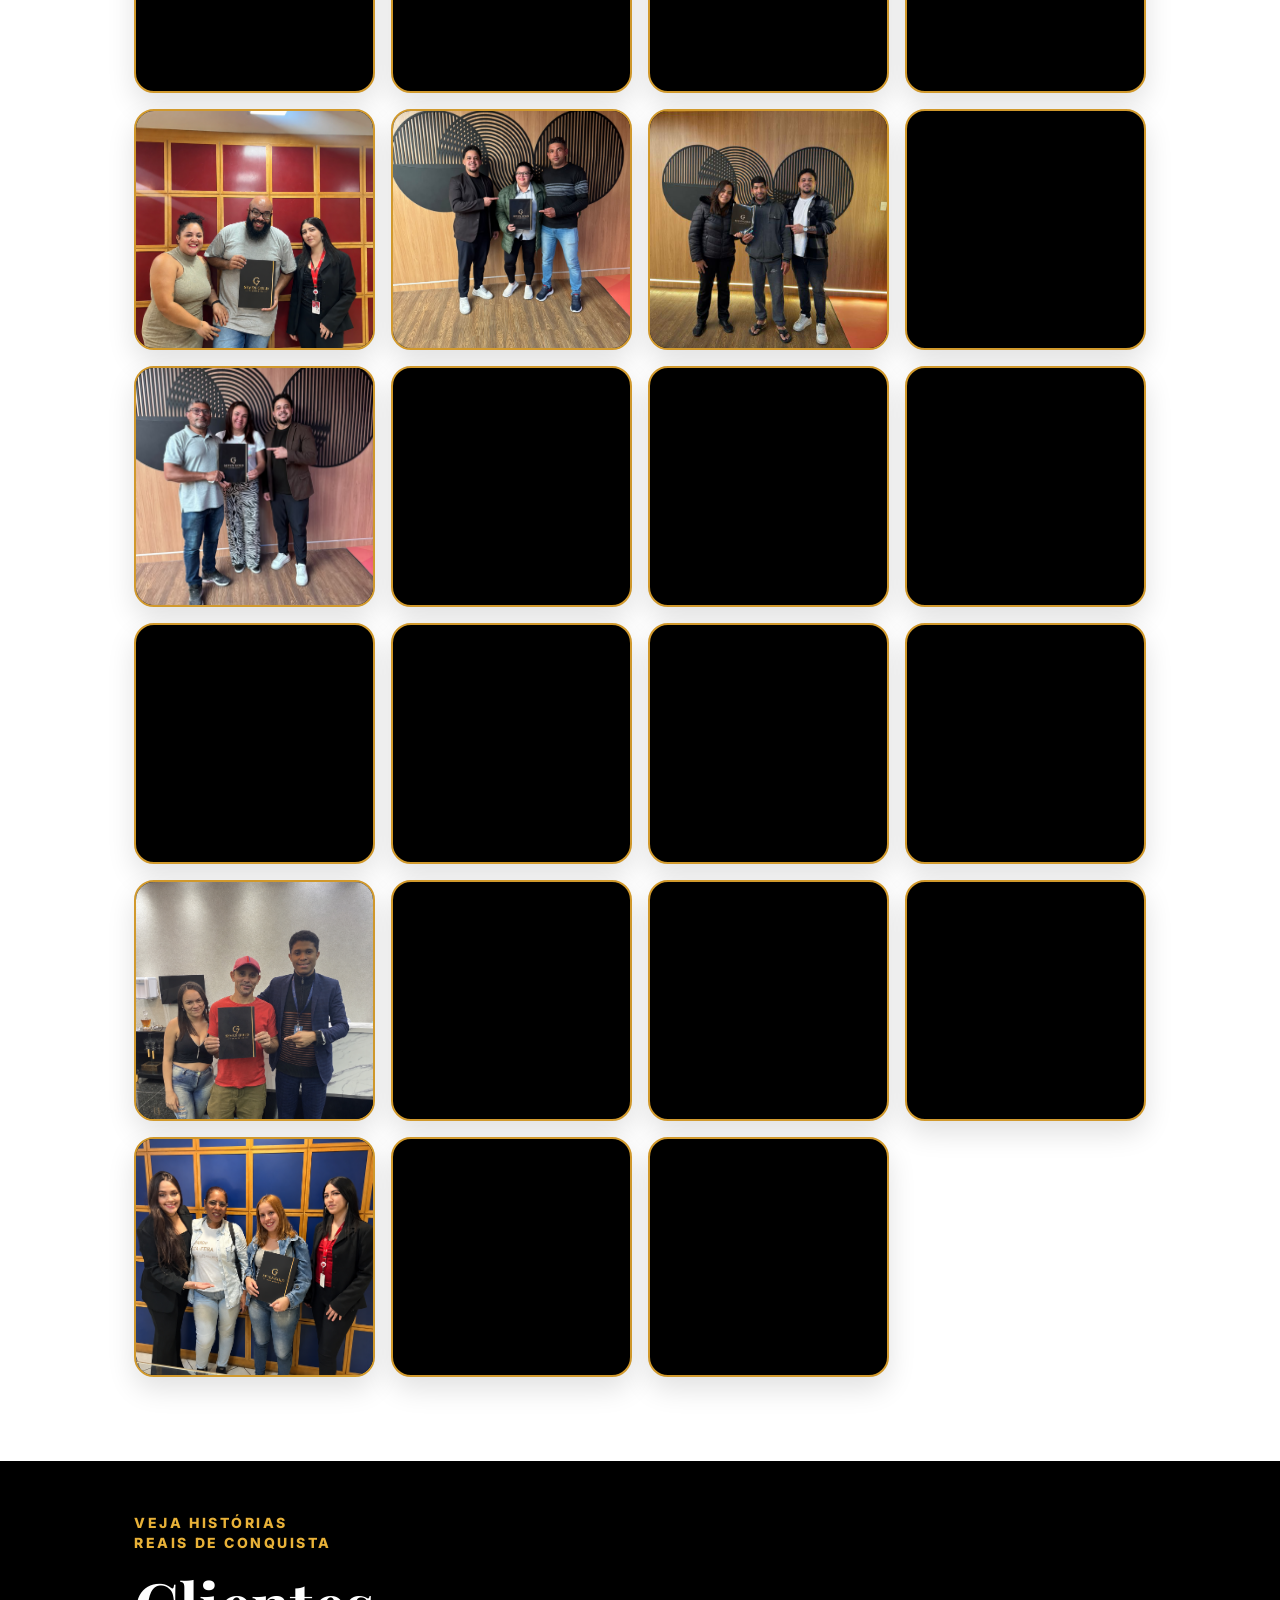
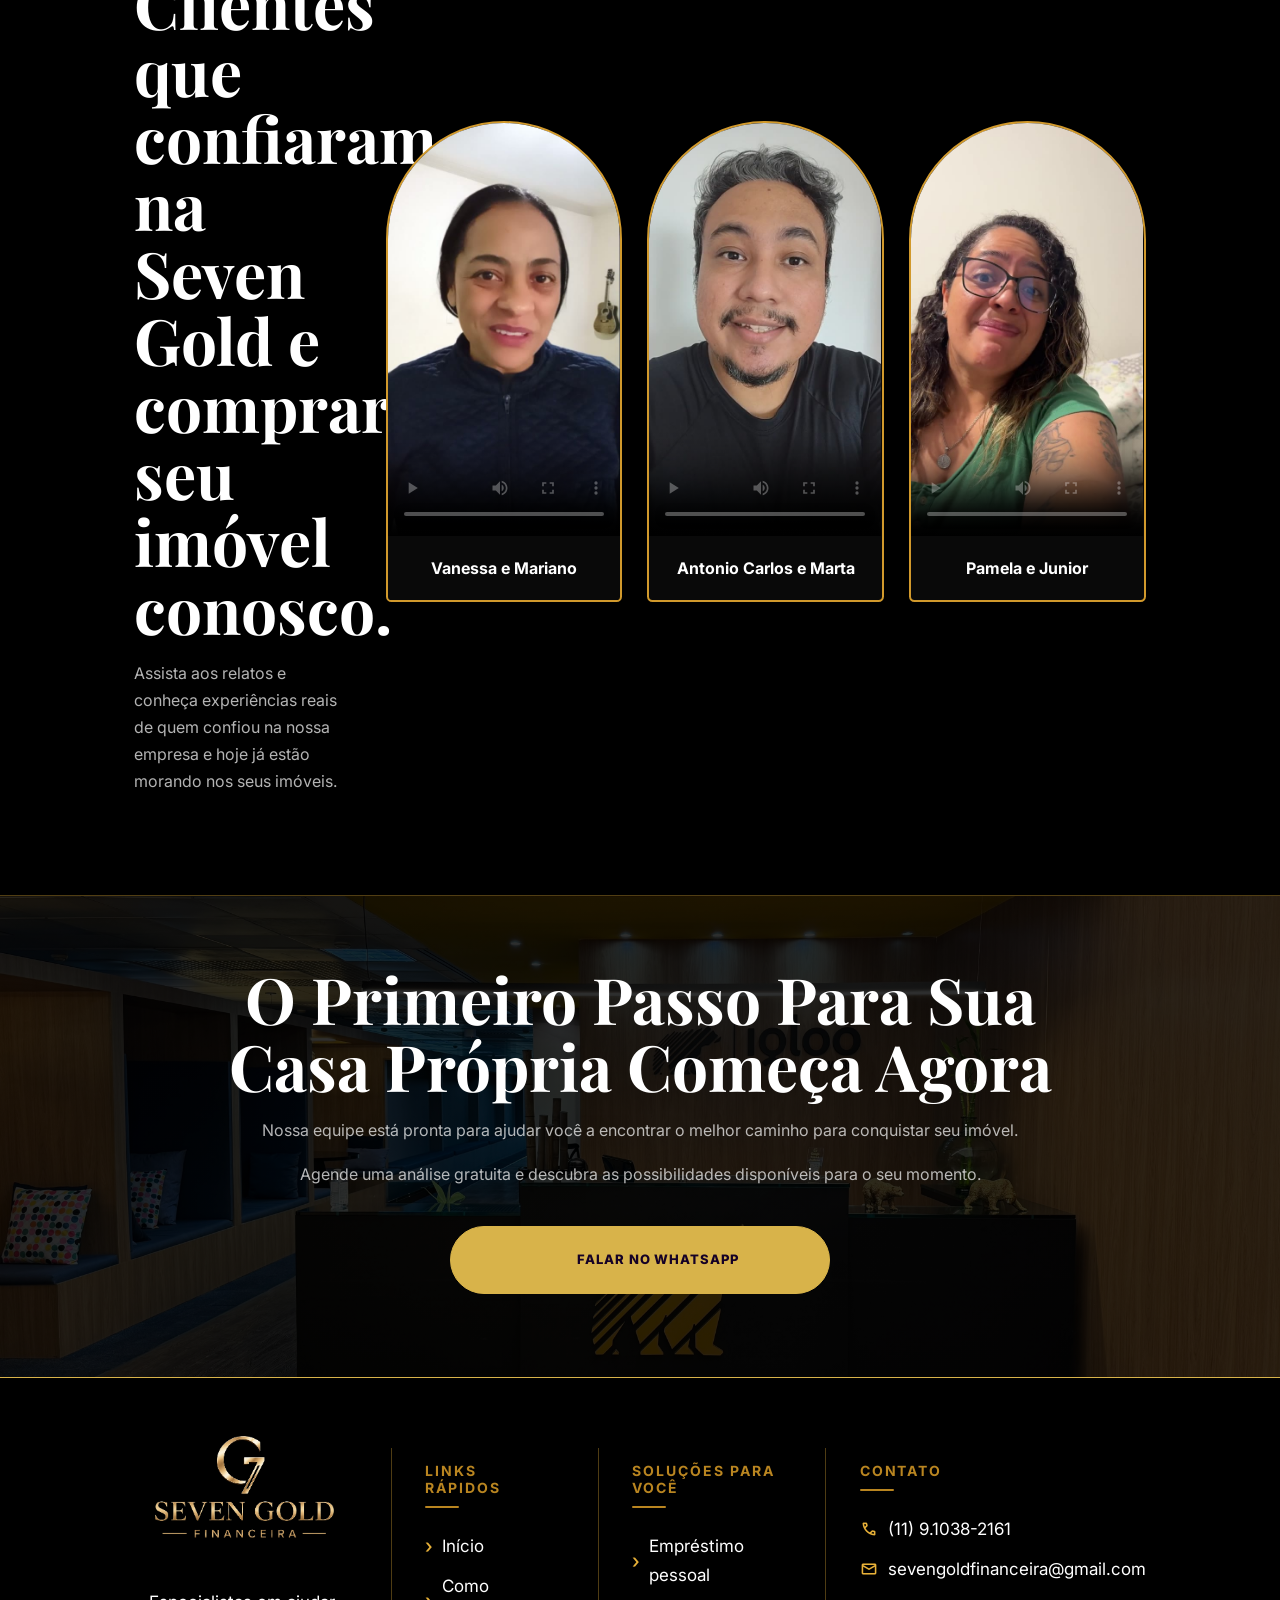
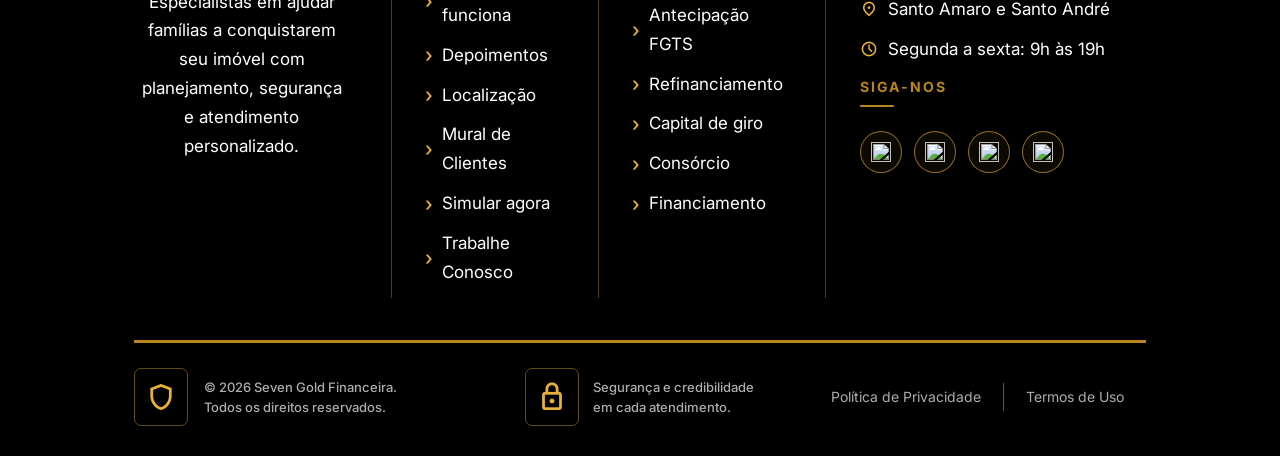
==== commit ff5aa62e: "Adiciona duas conquistas ao mural de clientes" ====
--- a/clientes.html
+++ b/clientes.html
@@ -55,6 +55,8 @@
         <figure><img src="assets/especialista-julia-03.webp" alt="Clientes celebrando uma conquista com a especialista Julia" loading="lazy" decoding="async" /></figure>
         <figure><img src="assets/especialista-atila-03-20260925.jpeg" alt="Clientes celebrando uma conquista com o especialista Atíla" loading="lazy" decoding="async" /></figure>
         <figure><img src="assets/especialista-atila-historia-03-20261002.jpeg" alt="Clientes celebrando uma conquista com o especialista Atíla" loading="lazy" decoding="async" /></figure>
+        <figure><img src="assets/especialista-atila-conquista-03-20261028.jpeg" alt="Clientes celebrando uma conquista com o especialista Atíla" loading="lazy" decoding="async" /></figure>
+        <figure><img src="assets/especialista-atila-conquista-04-20261028.jpeg" alt="Clientes celebrando uma conquista com o especialista Atíla" loading="lazy" decoding="async" /></figure>
         <figure><img src="assets/especialista-lucas-03-20260925.jpeg" alt="Clientes celebrando uma conquista com o especialista Lucas" loading="lazy" decoding="async" /></figure>
         <figure><img src="assets/especialista-jonata-20260912-03.webp" alt="Clientes celebrando uma conquista com o especialista Jonatã" loading="lazy" decoding="async" /></figure>
         <figure><img src="assets/especialista-victor-04.webp" alt="Clientes celebrando uma conquista com o especialista Victor" loading="lazy" decoding="async" /></figure>
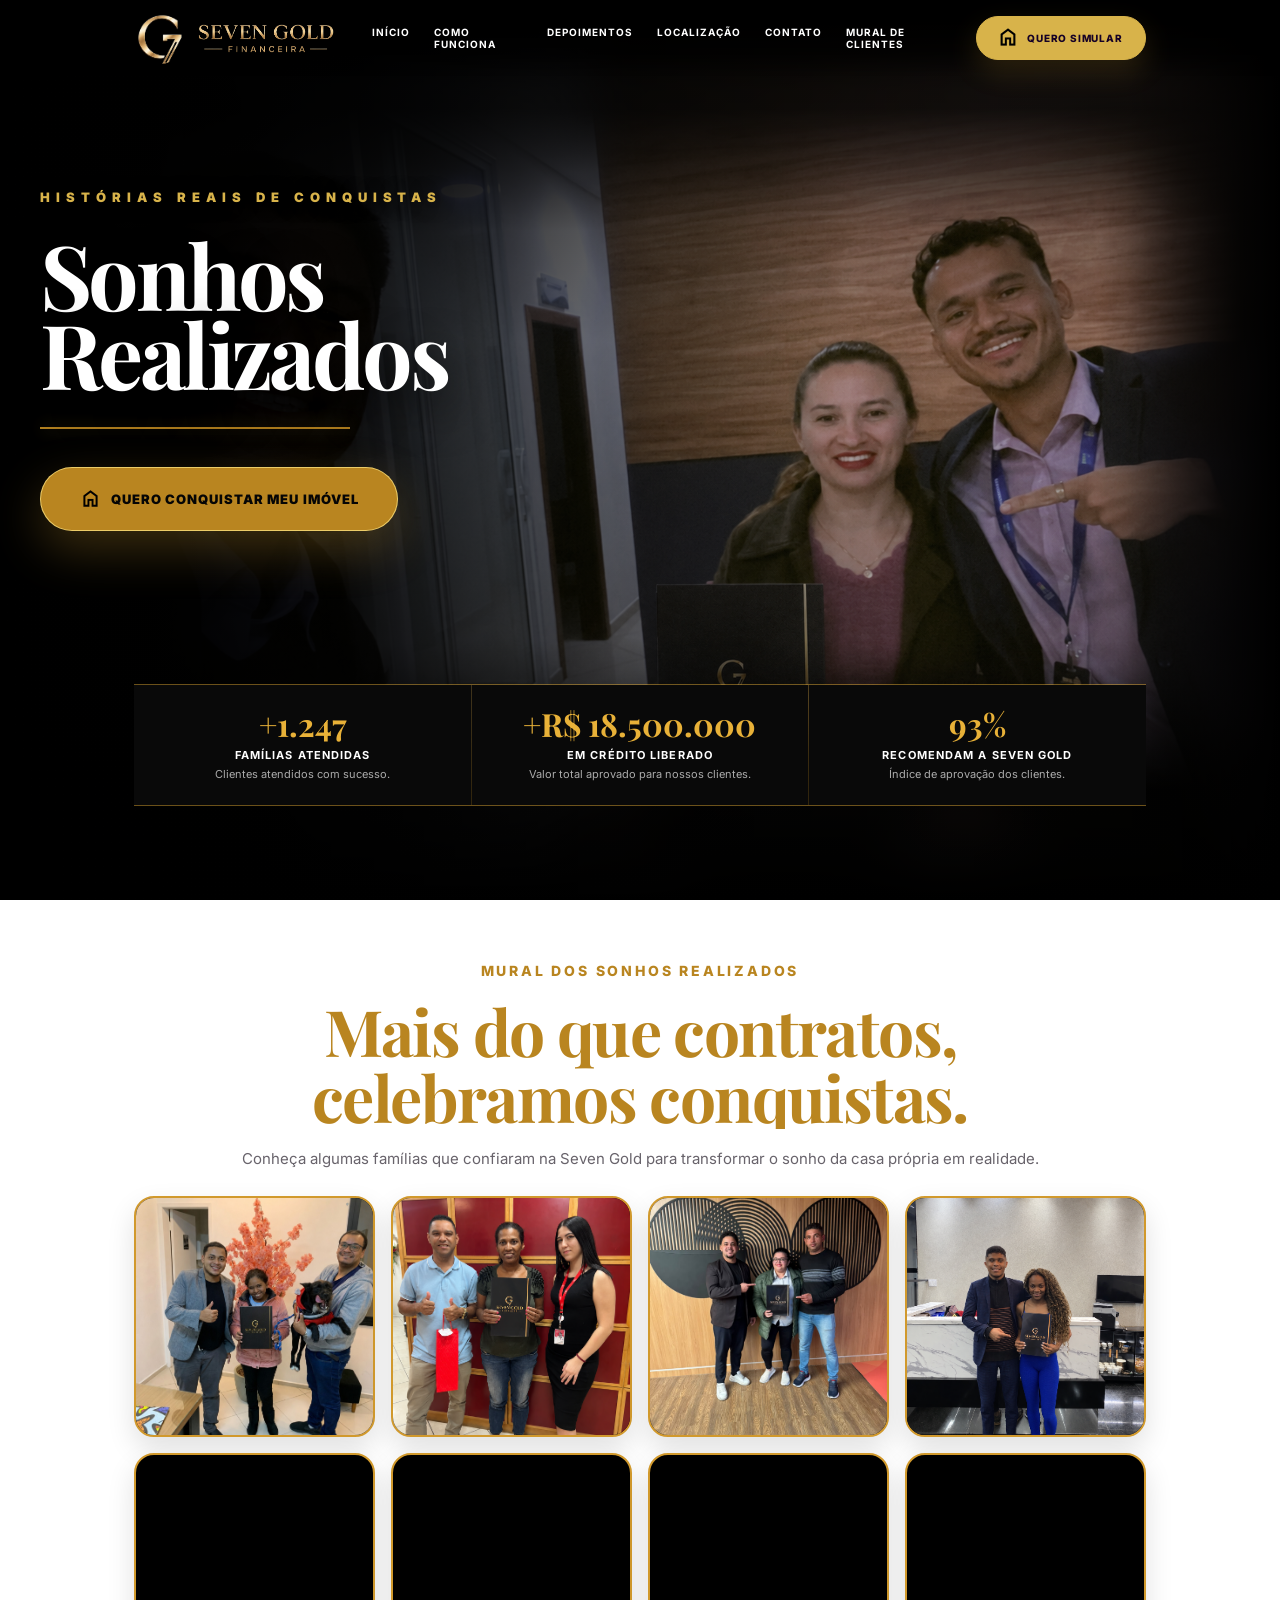
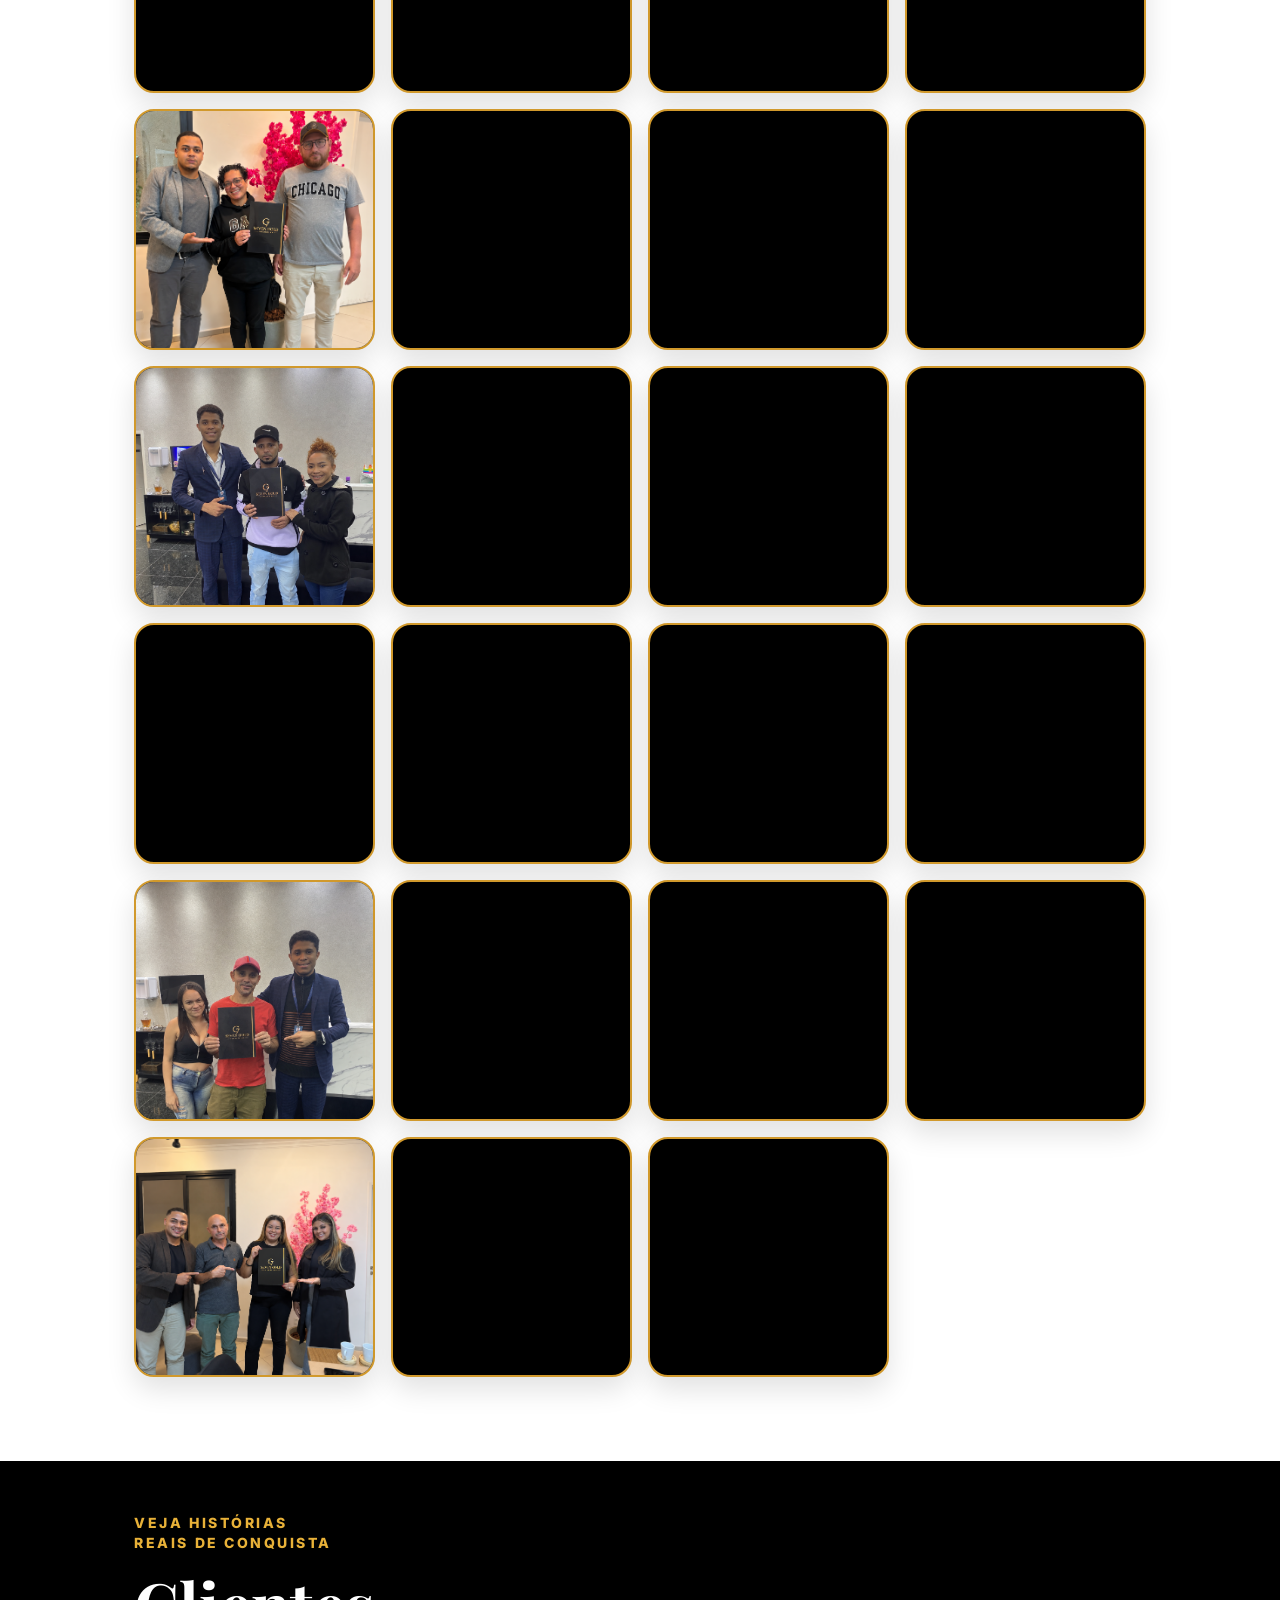
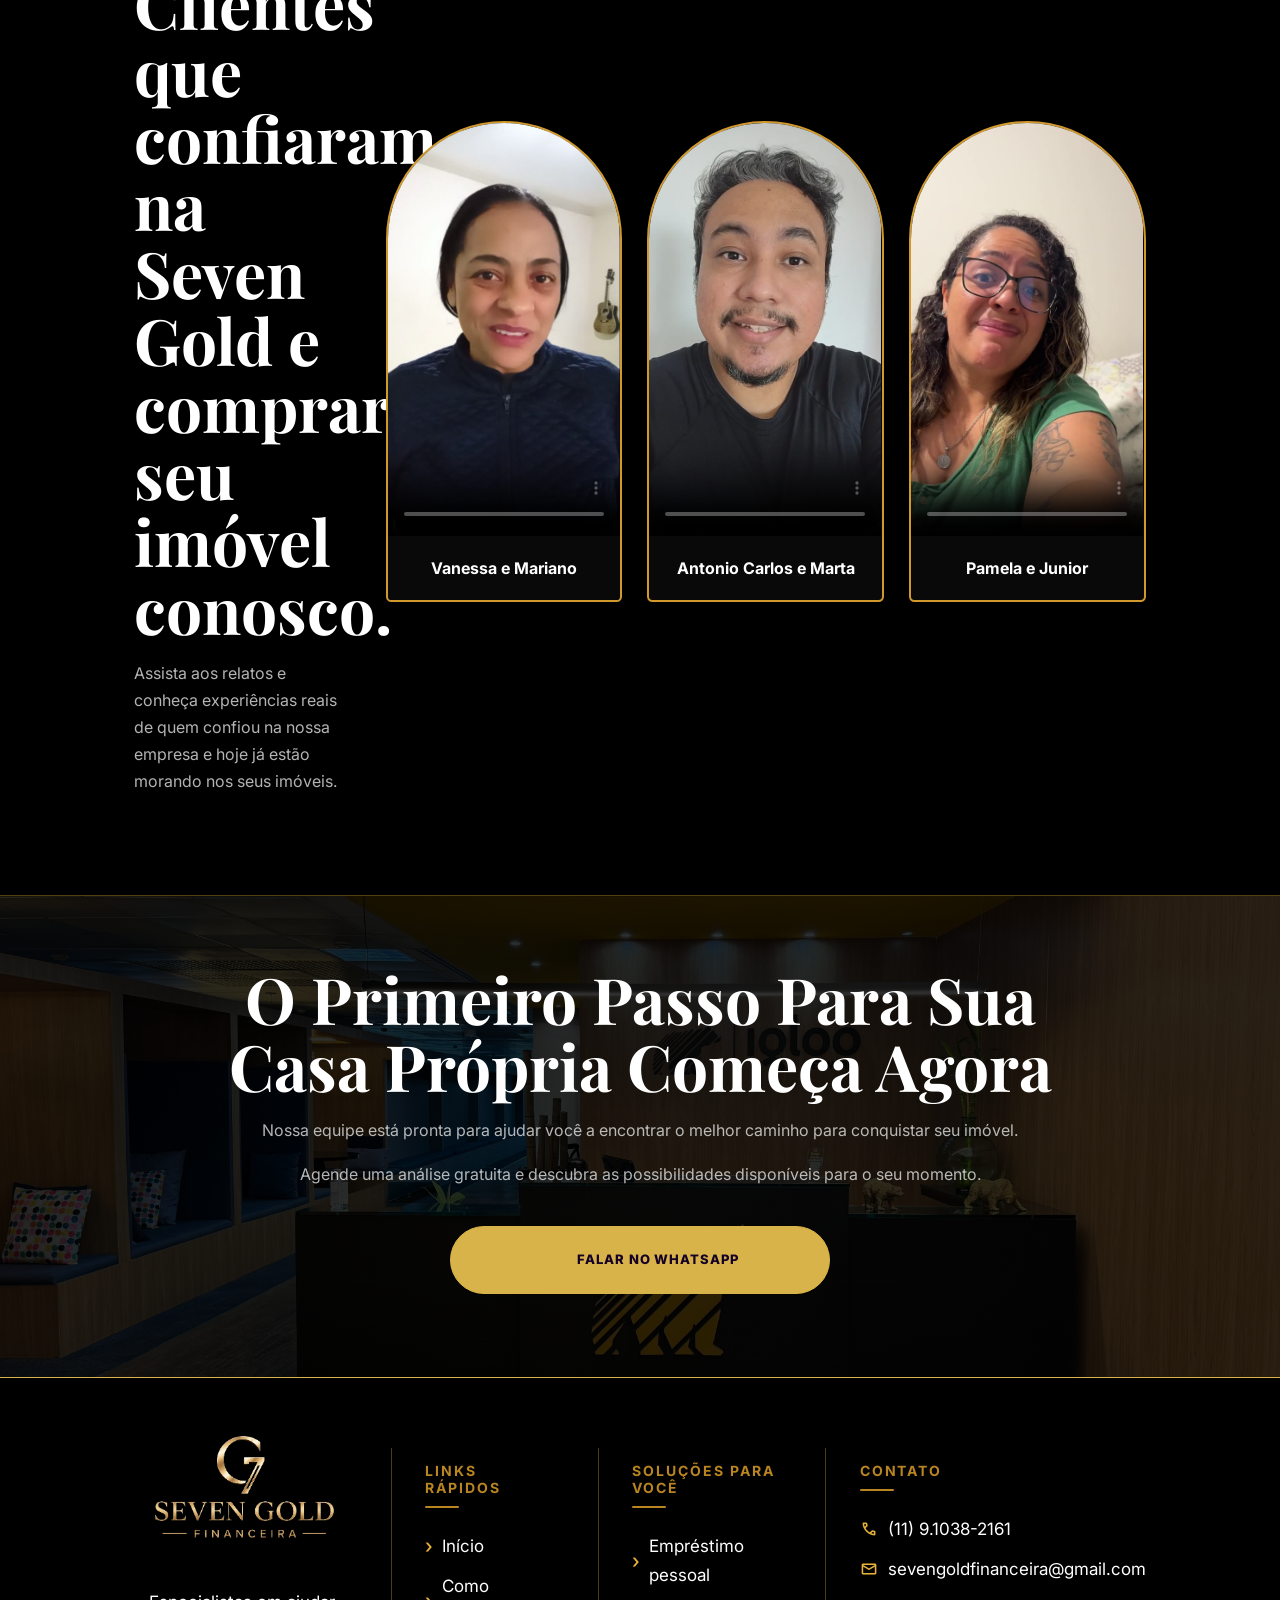
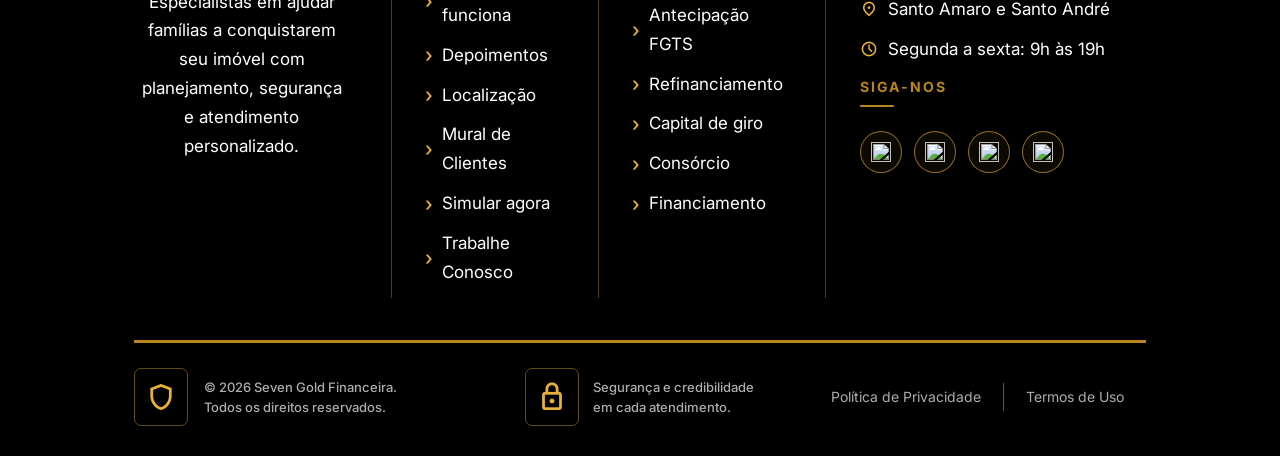
==== commit 81214e8b: "Alterna especialistas nas galerias de clientes" ====
--- a/clientes.html
+++ b/clientes.html
@@ -46,31 +46,31 @@
       <div class="dream-wall" aria-label="Fotos de clientes com os especialistas Seven Gold">
         <figure><img src="assets/especialista-victor-01.webp" alt="Clientes celebrando uma conquista com o especialista Victor" loading="lazy" decoding="async" /></figure>
         <figure><img src="assets/especialista-julia-01.webp" alt="Clientes celebrando uma conquista com a especialista Julia" loading="lazy" decoding="async" /></figure>
-        <figure><img src="assets/especialista-lucas-01.webp" alt="Clientes celebrando uma conquista com o especialista Lucas" loading="lazy" decoding="async" /></figure>
+        <figure><img src="assets/especialista-atila-03-20260925.jpeg" alt="Clientes celebrando uma conquista com o especialista Atíla" loading="lazy" decoding="async" /></figure>
         <figure><img src="assets/especialista-jonata-20260912-01.webp" alt="Clientes celebrando uma conquista com o especialista Jonatã" loading="lazy" decoding="async" /></figure>
         <figure><img src="assets/especialista-victor-02.webp" alt="Clientes celebrando uma conquista com o especialista Victor" loading="lazy" decoding="async" /></figure>
+        <figure><img src="assets/especialista-lucas-01.webp" alt="Clientes celebrando uma conquista com o especialista Lucas" loading="lazy" decoding="async" /></figure>
         <figure><img src="assets/especialista-julia-02.webp" alt="Clientes celebrando uma conquista com a especialista Julia" loading="lazy" decoding="async" /></figure>
         <figure><img src="assets/especialista-jonata-20260912-02.webp" alt="Clientes celebrando uma conquista com o especialista Jonatã" loading="lazy" decoding="async" /></figure>
         <figure><img src="assets/especialista-victor-03.webp" alt="Clientes celebrando uma conquista com o especialista Victor" loading="lazy" decoding="async" /></figure>
+        <figure><img src="assets/especialista-atila-historia-03-20261002.jpeg" alt="Clientes celebrando uma conquista com o especialista Atíla" loading="lazy" decoding="async" /></figure>
         <figure><img src="assets/especialista-julia-03.webp" alt="Clientes celebrando uma conquista com a especialista Julia" loading="lazy" decoding="async" /></figure>
-        <figure><img src="assets/especialista-atila-03-20260925.jpeg" alt="Clientes celebrando uma conquista com o especialista Atíla" loading="lazy" decoding="async" /></figure>
-        <figure><img src="assets/especialista-atila-historia-03-20261002.jpeg" alt="Clientes celebrando uma conquista com o especialista Atíla" loading="lazy" decoding="async" /></figure>
+        <figure><img src="assets/especialista-victor-04.webp" alt="Clientes celebrando uma conquista com o especialista Victor" loading="lazy" decoding="async" /></figure>
+        <figure><img src="assets/especialista-jonata-20260912-03.webp" alt="Clientes celebrando uma conquista com o especialista Jonatã" loading="lazy" decoding="async" /></figure>
+        <figure><img src="assets/especialista-julia-04.webp" alt="Clientes celebrando uma conquista com a especialista Julia" loading="lazy" decoding="async" /></figure>
+        <figure><img src="assets/especialista-victor-05.webp" alt="Clientes celebrando uma conquista com o especialista Victor" loading="lazy" decoding="async" /></figure>
         <figure><img src="assets/especialista-atila-conquista-03-20261028.jpeg" alt="Clientes celebrando uma conquista com o especialista Atíla" loading="lazy" decoding="async" /></figure>
-        <figure><img src="assets/especialista-atila-conquista-04-20261028.jpeg" alt="Clientes celebrando uma conquista com o especialista Atíla" loading="lazy" decoding="async" /></figure>
+        <figure><img src="assets/especialista-jonata-20260912-04.webp" alt="Clientes celebrando uma conquista com o especialista Jonatã" loading="lazy" decoding="async" /></figure>
         <figure><img src="assets/especialista-lucas-03-20260925.jpeg" alt="Clientes celebrando uma conquista com o especialista Lucas" loading="lazy" decoding="async" /></figure>
-        <figure><img src="assets/especialista-jonata-20260912-03.webp" alt="Clientes celebrando uma conquista com o especialista Jonatã" loading="lazy" decoding="async" /></figure>
-        <figure><img src="assets/especialista-victor-04.webp" alt="Clientes celebrando uma conquista com o especialista Victor" loading="lazy" decoding="async" /></figure>
-        <figure><img src="assets/especialista-julia-04.webp" alt="Clientes celebrando uma conquista com a especialista Julia" loading="lazy" decoding="async" /></figure>
-        <figure><img src="assets/especialista-jonata-20260912-04.webp" alt="Clientes celebrando uma conquista com o especialista Jonatã" loading="lazy" decoding="async" /></figure>
-        <figure><img src="assets/especialista-victor-05.webp" alt="Clientes celebrando uma conquista com o especialista Victor" loading="lazy" decoding="async" /></figure>
+        <figure><img src="assets/especialista-victor-06.webp" alt="Clientes celebrando uma conquista com o especialista Victor" loading="lazy" decoding="async" /></figure>
         <figure><img src="assets/especialista-julia-05.webp" alt="Clientes celebrando uma conquista com a especialista Julia" loading="lazy" decoding="async" /></figure>
         <figure><img src="assets/especialista-jonata-20260912-05.webp" alt="Clientes celebrando uma conquista com o especialista Jonatã" loading="lazy" decoding="async" /></figure>
-        <figure><img src="assets/especialista-victor-06.webp" alt="Clientes celebrando uma conquista com o especialista Victor" loading="lazy" decoding="async" /></figure>
+        <figure><img src="assets/especialista-victor-07.webp" alt="Clientes celebrando uma conquista com o especialista Victor" loading="lazy" decoding="async" /></figure>
+        <figure><img src="assets/especialista-atila-conquista-04-20261028.jpeg" alt="Clientes celebrando uma conquista com o especialista Atíla" loading="lazy" decoding="async" /></figure>
         <figure><img src="assets/especialista-julia-06.webp" alt="Clientes celebrando uma conquista com a especialista Julia" loading="lazy" decoding="async" /></figure>
-        <figure><img src="assets/especialista-victor-07.webp" alt="Clientes celebrando uma conquista com o especialista Victor" loading="lazy" decoding="async" /></figure>
+        <figure><img src="assets/especialista-victor-08.webp" alt="Clientes celebrando uma conquista com o especialista Victor" loading="lazy" decoding="async" /></figure>
+        <figure><img src="assets/especialista-jonata-20260912-07.webp" alt="Clientes celebrando uma conquista com o especialista Jonatã" loading="lazy" decoding="async" /></figure>
         <figure><img src="assets/especialista-julia-07.webp" alt="Clientes celebrando uma conquista com a especialista Julia" loading="lazy" decoding="async" /></figure>
-        <figure><img src="assets/especialista-jonata-20260912-07.webp" alt="Clientes celebrando uma conquista com o especialista Jonatã" loading="lazy" decoding="async" /></figure>
-        <figure><img src="assets/especialista-victor-08.webp" alt="Clientes celebrando uma conquista com o especialista Victor" loading="lazy" decoding="async" /></figure>
       </div>
     </section>
 
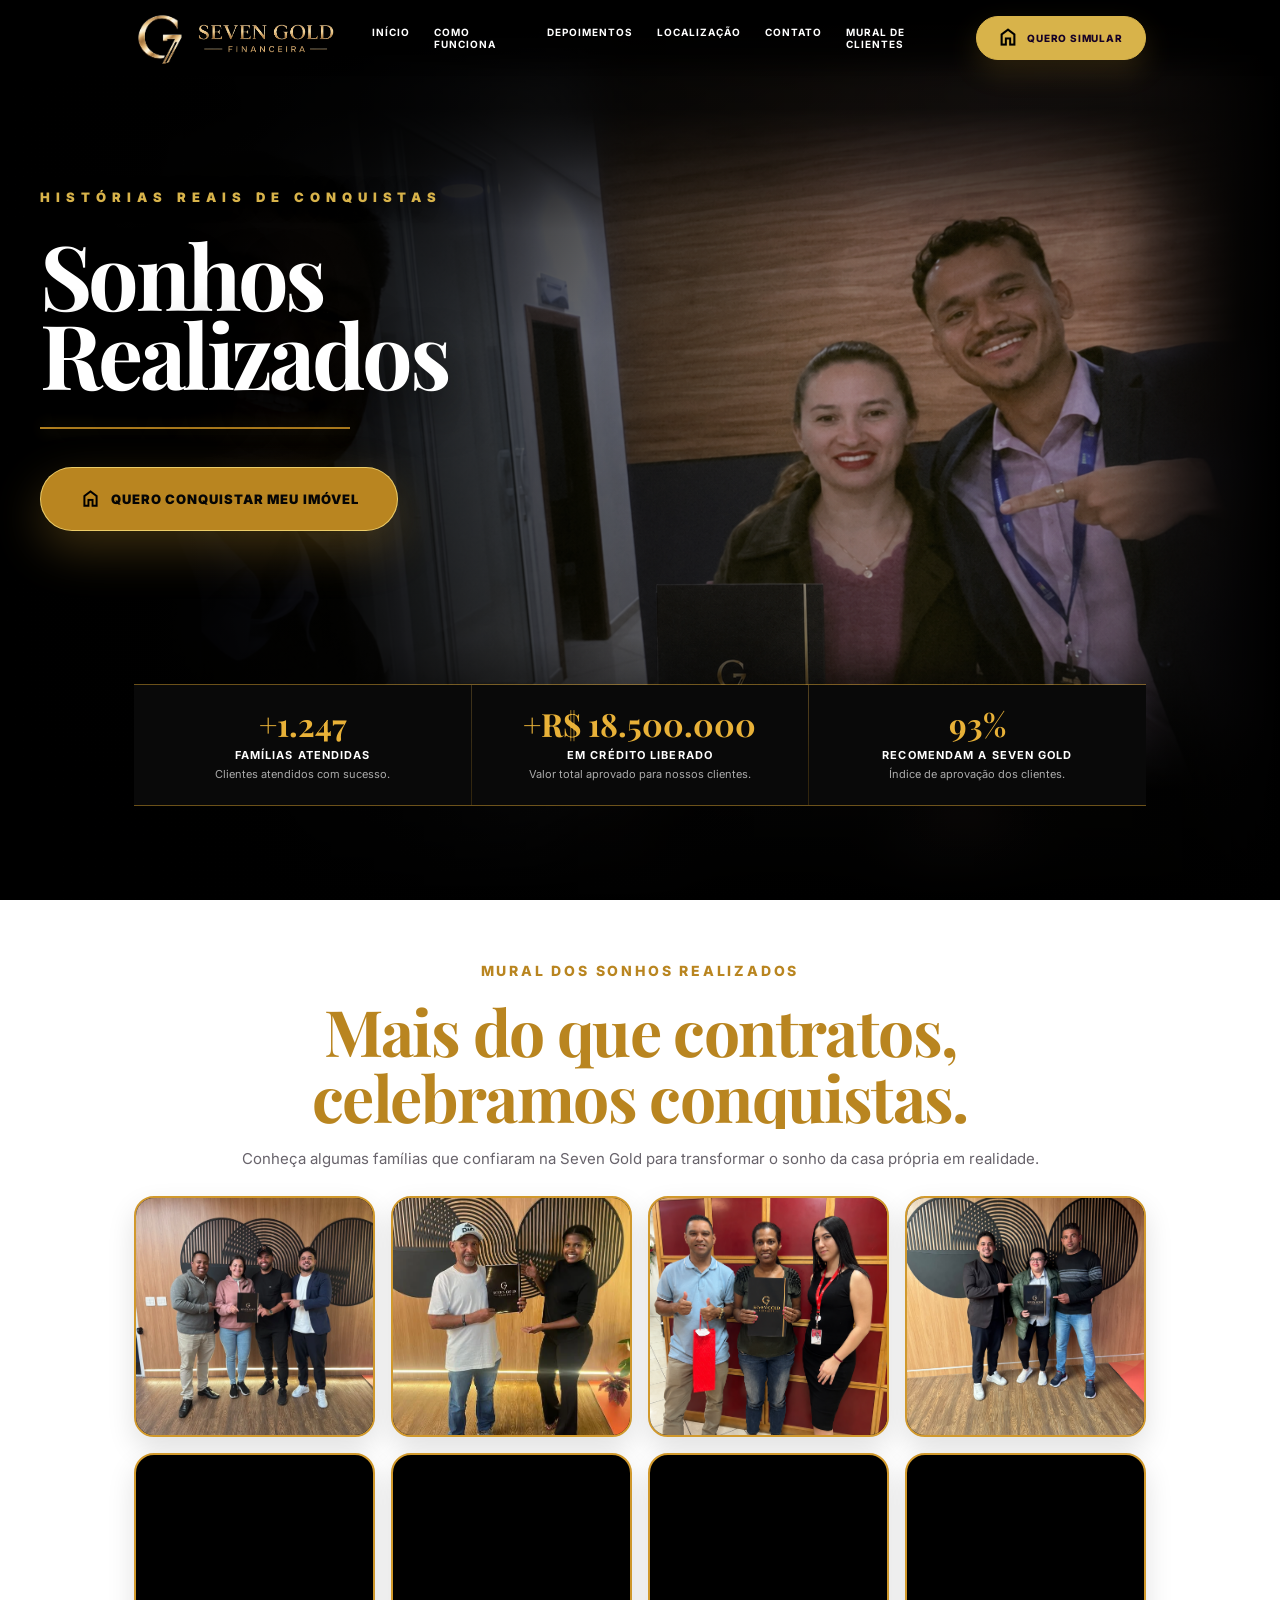
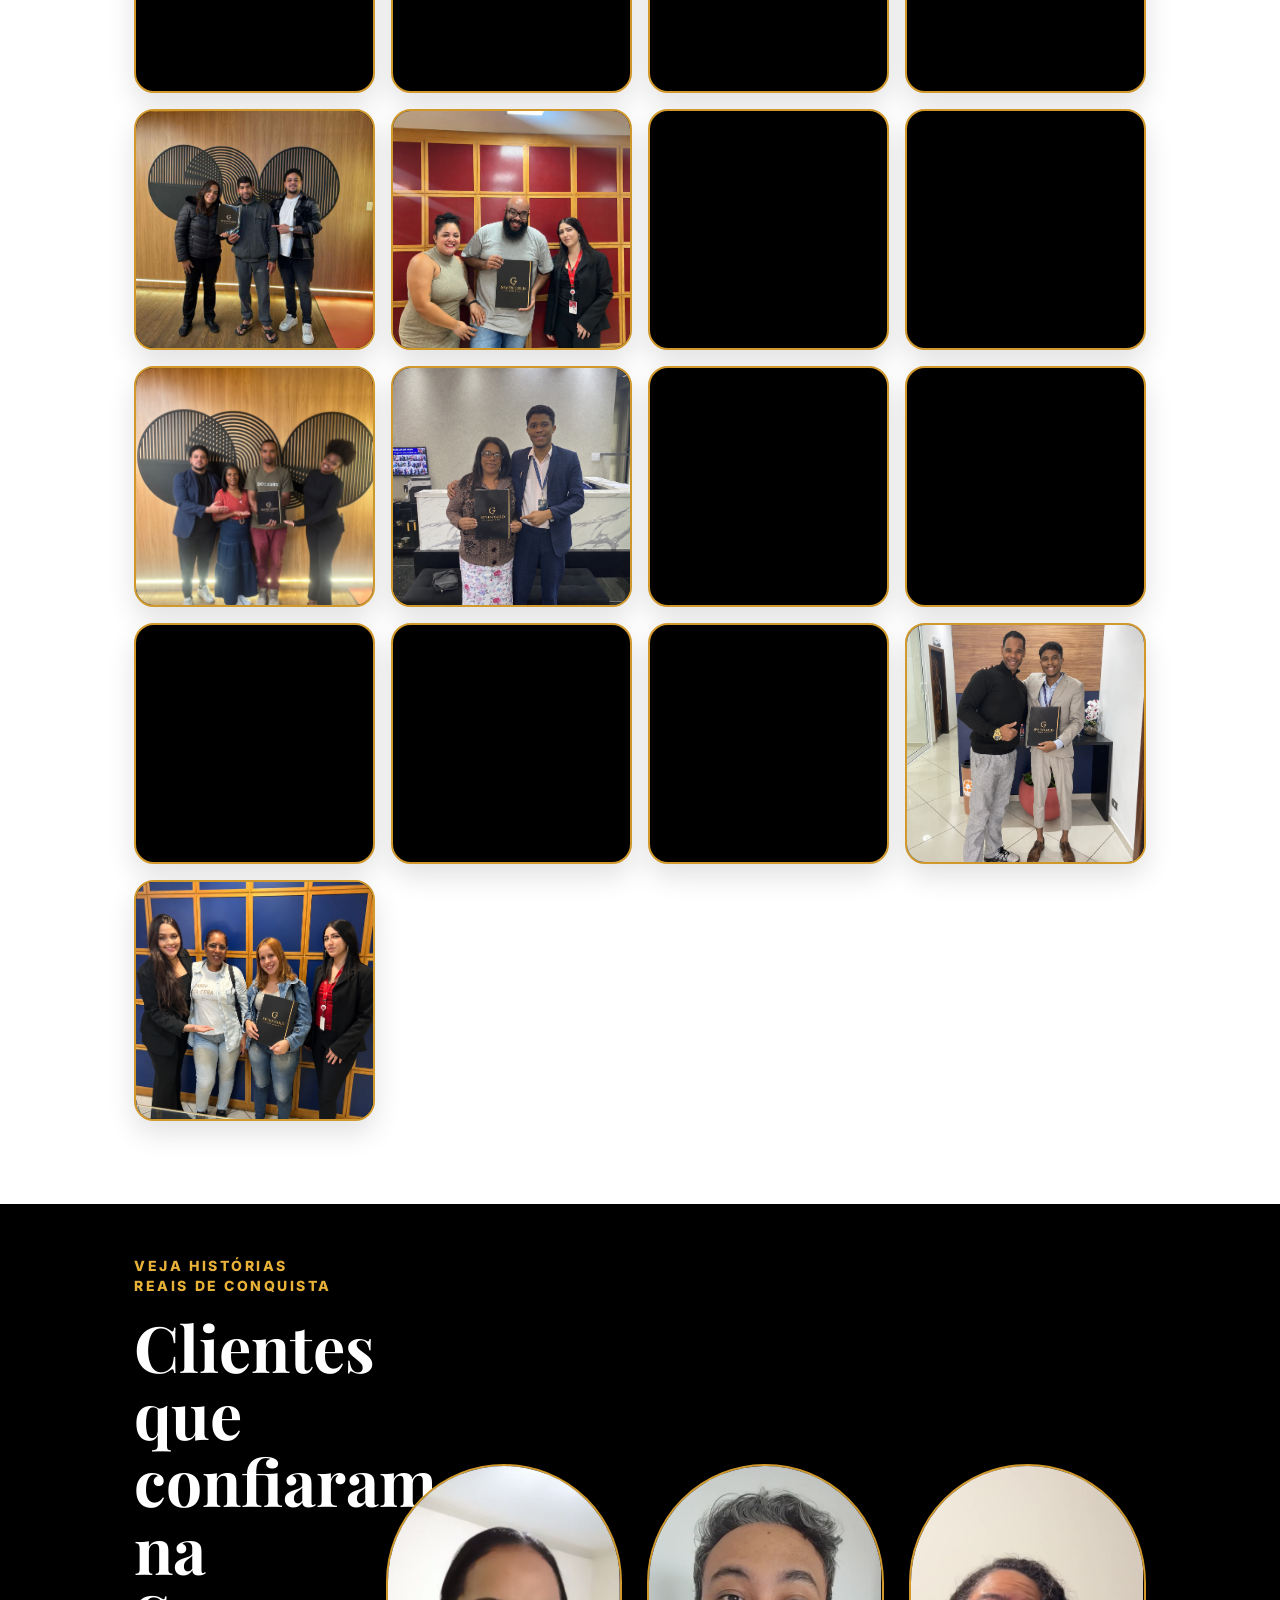
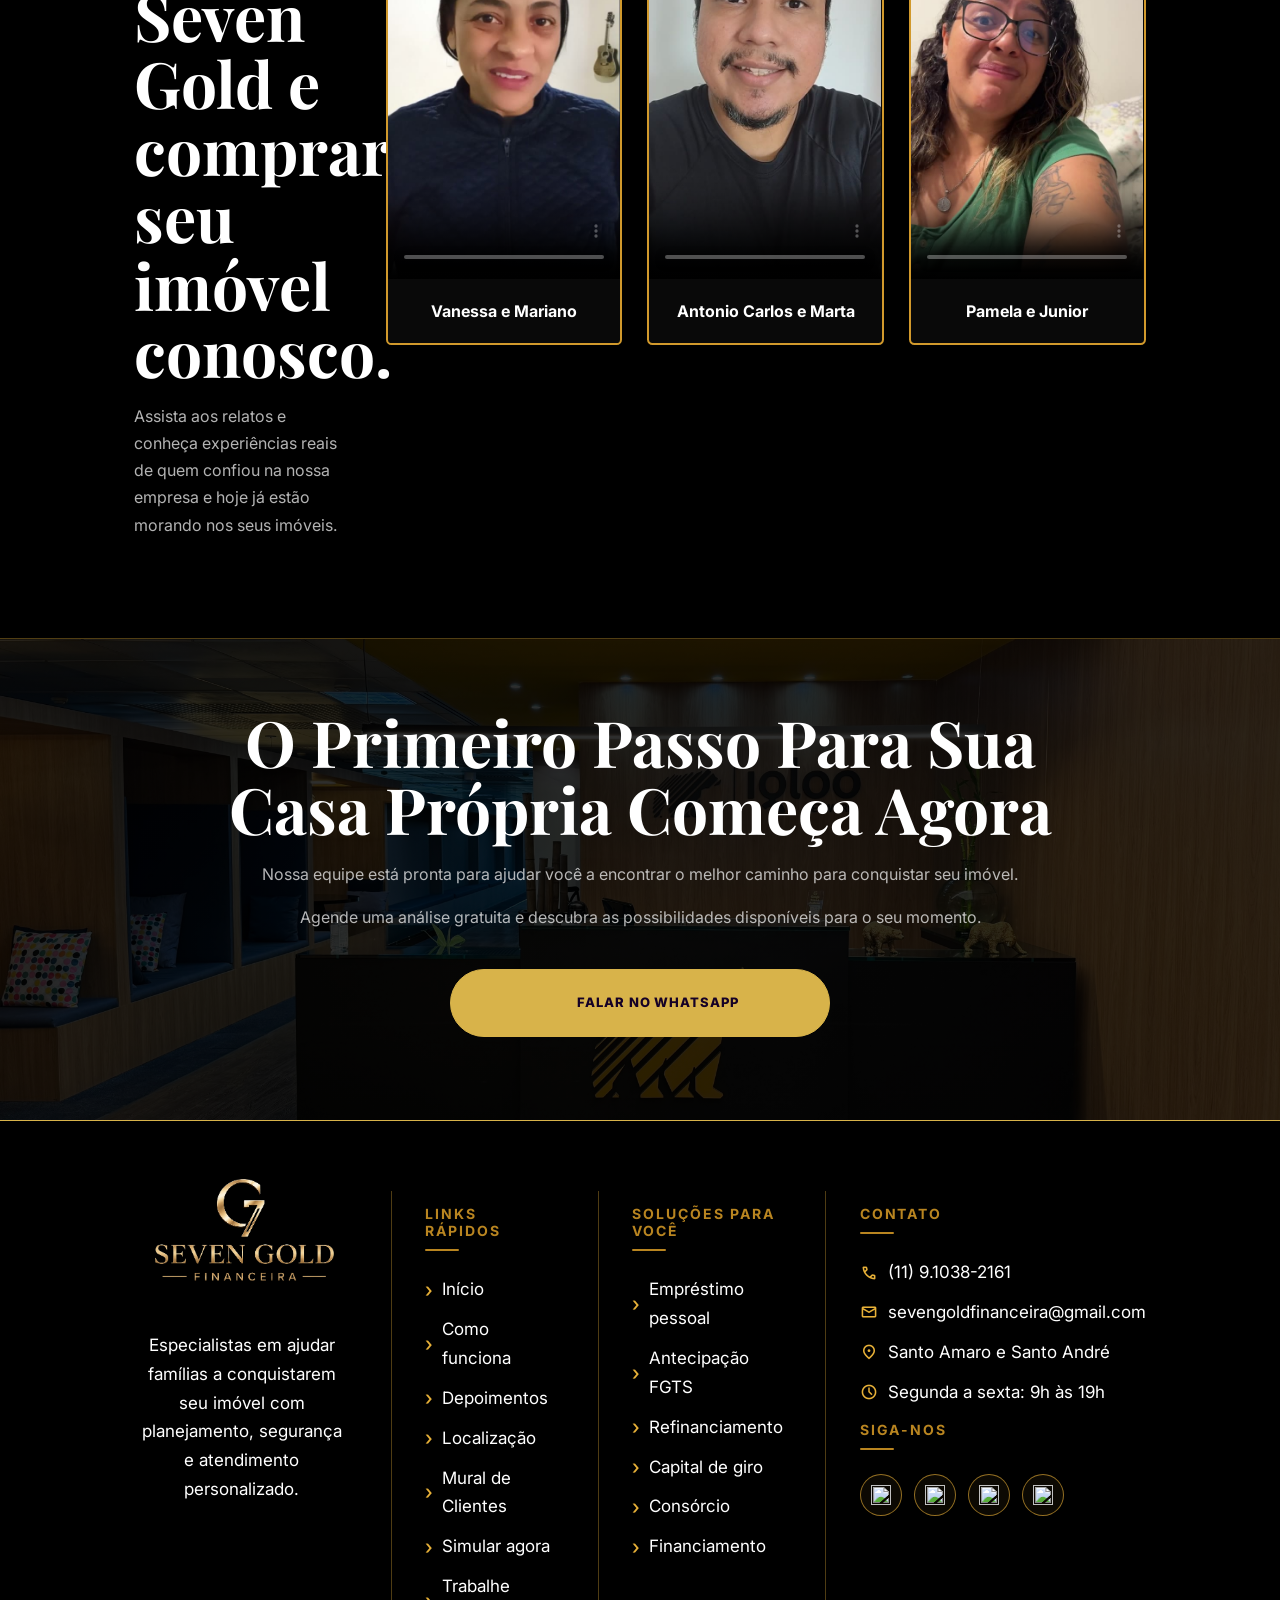
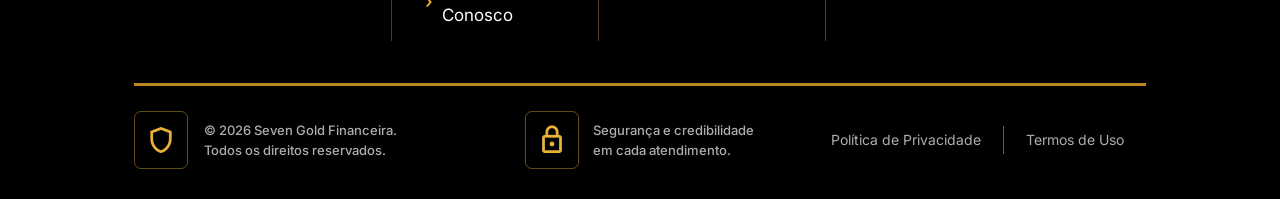
==== commit 9c61178a: "Atualiza mural e histórias de clientes" ====
--- a/clientes.html
+++ b/clientes.html
@@ -44,31 +44,25 @@
     <section class="dream-wall-section" id="galeria-clientes">
       <div class="section-head center"><span>Mural dos sonhos realizados</span><h2>Mais do que contratos, celebramos conquistas.</h2><p>Conheça algumas famílias que confiaram na Seven Gold para transformar o sonho da casa própria em realidade.</p></div>
       <div class="dream-wall" aria-label="Fotos de clientes com os especialistas Seven Gold">
-        <figure><img src="assets/especialista-victor-01.webp" alt="Clientes celebrando uma conquista com o especialista Victor" loading="lazy" decoding="async" /></figure>
+        <figure><img src="assets/cliente-douglas-20261113.webp" alt="Clientes celebrando uma conquista com o especialista Douglas" loading="lazy" decoding="async" /></figure>
+        <figure><img src="assets/cliente-josiele-20261113.webp" alt="Cliente celebrando uma conquista com a especialista Josiele" loading="lazy" decoding="async" /></figure>
         <figure><img src="assets/especialista-julia-01.webp" alt="Clientes celebrando uma conquista com a especialista Julia" loading="lazy" decoding="async" /></figure>
         <figure><img src="assets/especialista-atila-03-20260925.jpeg" alt="Clientes celebrando uma conquista com o especialista Atíla" loading="lazy" decoding="async" /></figure>
         <figure><img src="assets/especialista-jonata-20260912-01.webp" alt="Clientes celebrando uma conquista com o especialista Jonatã" loading="lazy" decoding="async" /></figure>
-        <figure><img src="assets/especialista-victor-02.webp" alt="Clientes celebrando uma conquista com o especialista Victor" loading="lazy" decoding="async" /></figure>
         <figure><img src="assets/especialista-lucas-01.webp" alt="Clientes celebrando uma conquista com o especialista Lucas" loading="lazy" decoding="async" /></figure>
         <figure><img src="assets/especialista-julia-02.webp" alt="Clientes celebrando uma conquista com a especialista Julia" loading="lazy" decoding="async" /></figure>
         <figure><img src="assets/especialista-jonata-20260912-02.webp" alt="Clientes celebrando uma conquista com o especialista Jonatã" loading="lazy" decoding="async" /></figure>
-        <figure><img src="assets/especialista-victor-03.webp" alt="Clientes celebrando uma conquista com o especialista Victor" loading="lazy" decoding="async" /></figure>
         <figure><img src="assets/especialista-atila-historia-03-20261002.jpeg" alt="Clientes celebrando uma conquista com o especialista Atíla" loading="lazy" decoding="async" /></figure>
         <figure><img src="assets/especialista-julia-03.webp" alt="Clientes celebrando uma conquista com a especialista Julia" loading="lazy" decoding="async" /></figure>
-        <figure><img src="assets/especialista-victor-04.webp" alt="Clientes celebrando uma conquista com o especialista Victor" loading="lazy" decoding="async" /></figure>
         <figure><img src="assets/especialista-jonata-20260912-03.webp" alt="Clientes celebrando uma conquista com o especialista Jonatã" loading="lazy" decoding="async" /></figure>
         <figure><img src="assets/especialista-julia-04.webp" alt="Clientes celebrando uma conquista com a especialista Julia" loading="lazy" decoding="async" /></figure>
-        <figure><img src="assets/especialista-victor-05.webp" alt="Clientes celebrando uma conquista com o especialista Victor" loading="lazy" decoding="async" /></figure>
         <figure><img src="assets/especialista-atila-conquista-03-20261028.jpeg" alt="Clientes celebrando uma conquista com o especialista Atíla" loading="lazy" decoding="async" /></figure>
         <figure><img src="assets/especialista-jonata-20260912-04.webp" alt="Clientes celebrando uma conquista com o especialista Jonatã" loading="lazy" decoding="async" /></figure>
         <figure><img src="assets/especialista-lucas-03-20260925.jpeg" alt="Clientes celebrando uma conquista com o especialista Lucas" loading="lazy" decoding="async" /></figure>
-        <figure><img src="assets/especialista-victor-06.webp" alt="Clientes celebrando uma conquista com o especialista Victor" loading="lazy" decoding="async" /></figure>
         <figure><img src="assets/especialista-julia-05.webp" alt="Clientes celebrando uma conquista com a especialista Julia" loading="lazy" decoding="async" /></figure>
         <figure><img src="assets/especialista-jonata-20260912-05.webp" alt="Clientes celebrando uma conquista com o especialista Jonatã" loading="lazy" decoding="async" /></figure>
-        <figure><img src="assets/especialista-victor-07.webp" alt="Clientes celebrando uma conquista com o especialista Victor" loading="lazy" decoding="async" /></figure>
         <figure><img src="assets/especialista-atila-conquista-04-20261028.jpeg" alt="Clientes celebrando uma conquista com o especialista Atíla" loading="lazy" decoding="async" /></figure>
         <figure><img src="assets/especialista-julia-06.webp" alt="Clientes celebrando uma conquista com a especialista Julia" loading="lazy" decoding="async" /></figure>
-        <figure><img src="assets/especialista-victor-08.webp" alt="Clientes celebrando uma conquista com o especialista Victor" loading="lazy" decoding="async" /></figure>
         <figure><img src="assets/especialista-jonata-20260912-07.webp" alt="Clientes celebrando uma conquista com o especialista Jonatã" loading="lazy" decoding="async" /></figure>
         <figure><img src="assets/especialista-julia-07.webp" alt="Clientes celebrando uma conquista com a especialista Julia" loading="lazy" decoding="async" /></figure>
       </div>
--- a/styles.css
+++ b/styles.css
@@ -6553,10 +6553,20 @@
   }
 }
 
-/* Mantém todo o texto do banner sobre a parte principal da foto no mobile. */
+/* Mantém o texto acima dos rostos na fotografia do banner no mobile. */
 @media (max-width: 650px) {
   .home-page .hero-home__text {
-    transform: translateY(-76px);
+    transform: translateY(-150px);
+  }
+
+  .home-page .hero-home__title {
+    transform: translateY(-90px);
+  }
+
+  .home-page .hero-home__description,
+  .home-page .hero-home__button,
+  .home-page .hero-home__eyebrow {
+    translate: 0 220px;
   }
 
   .home-page .home-stats {
